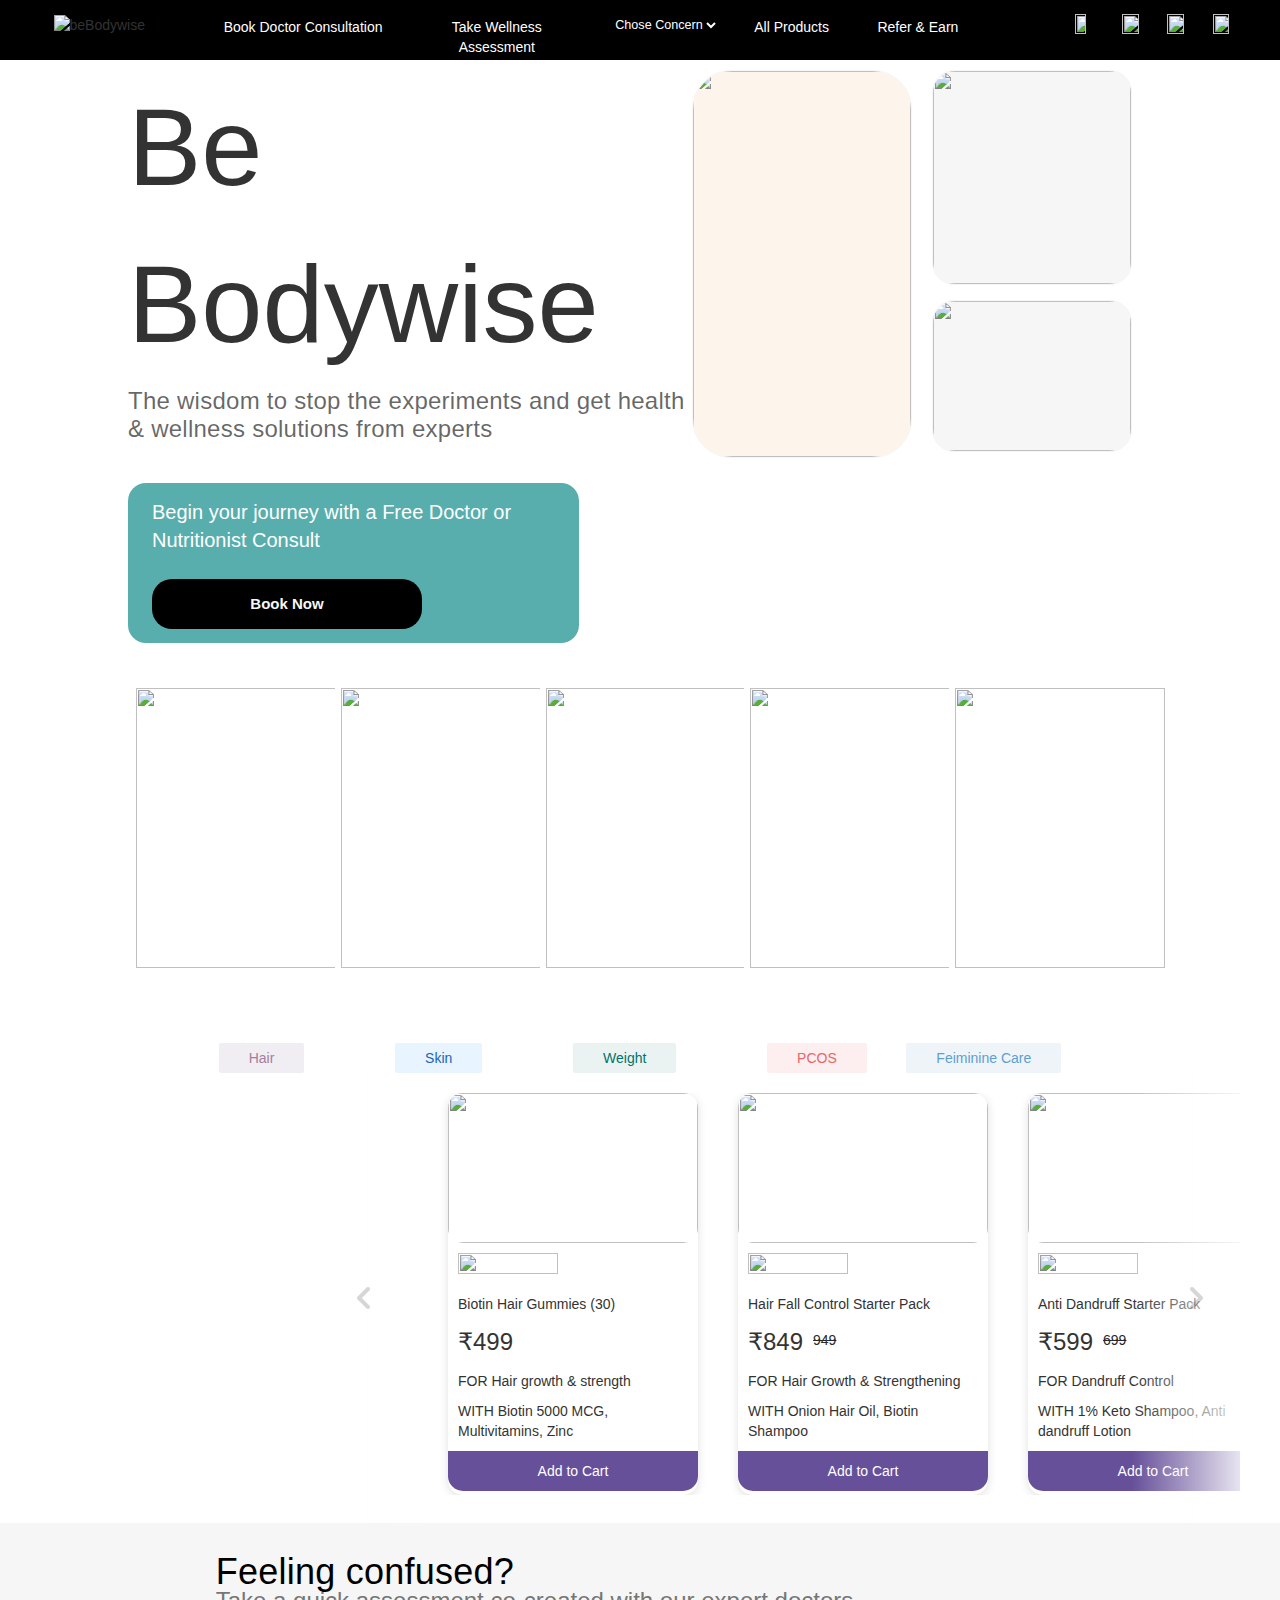
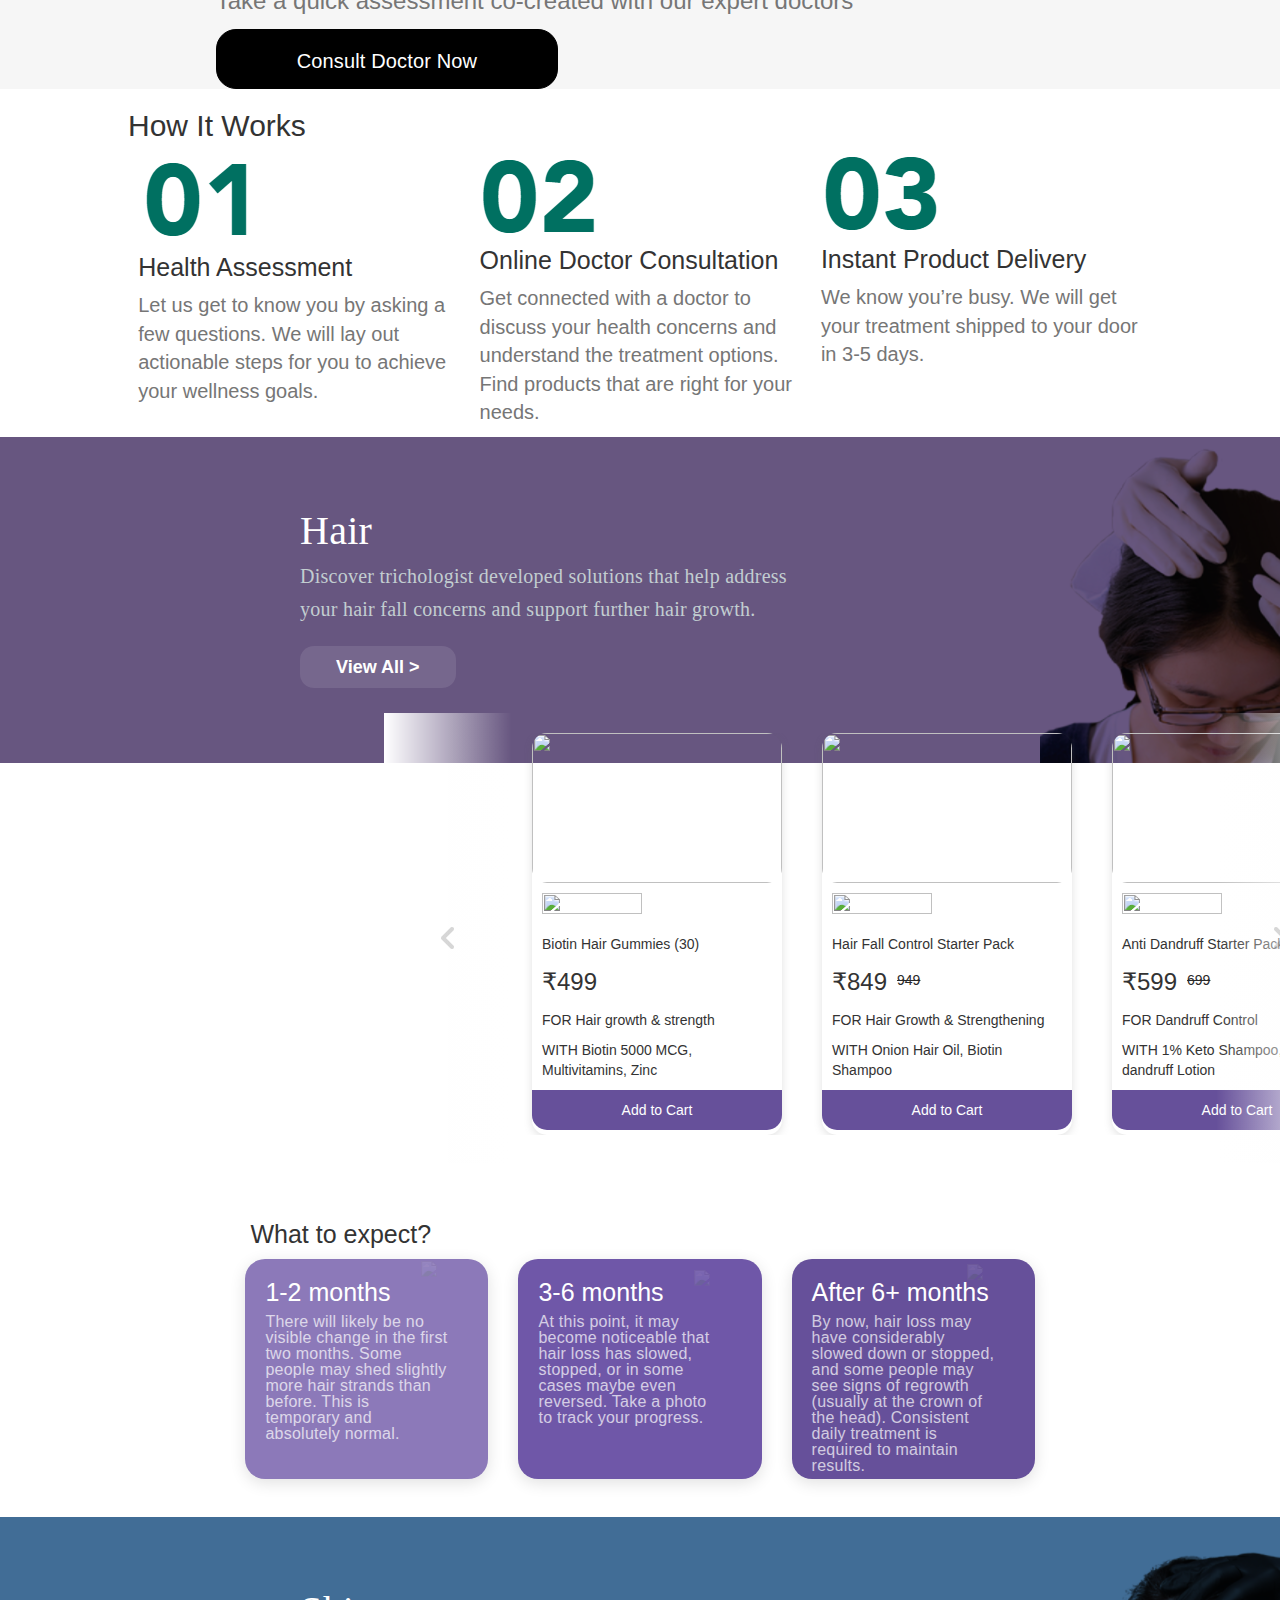
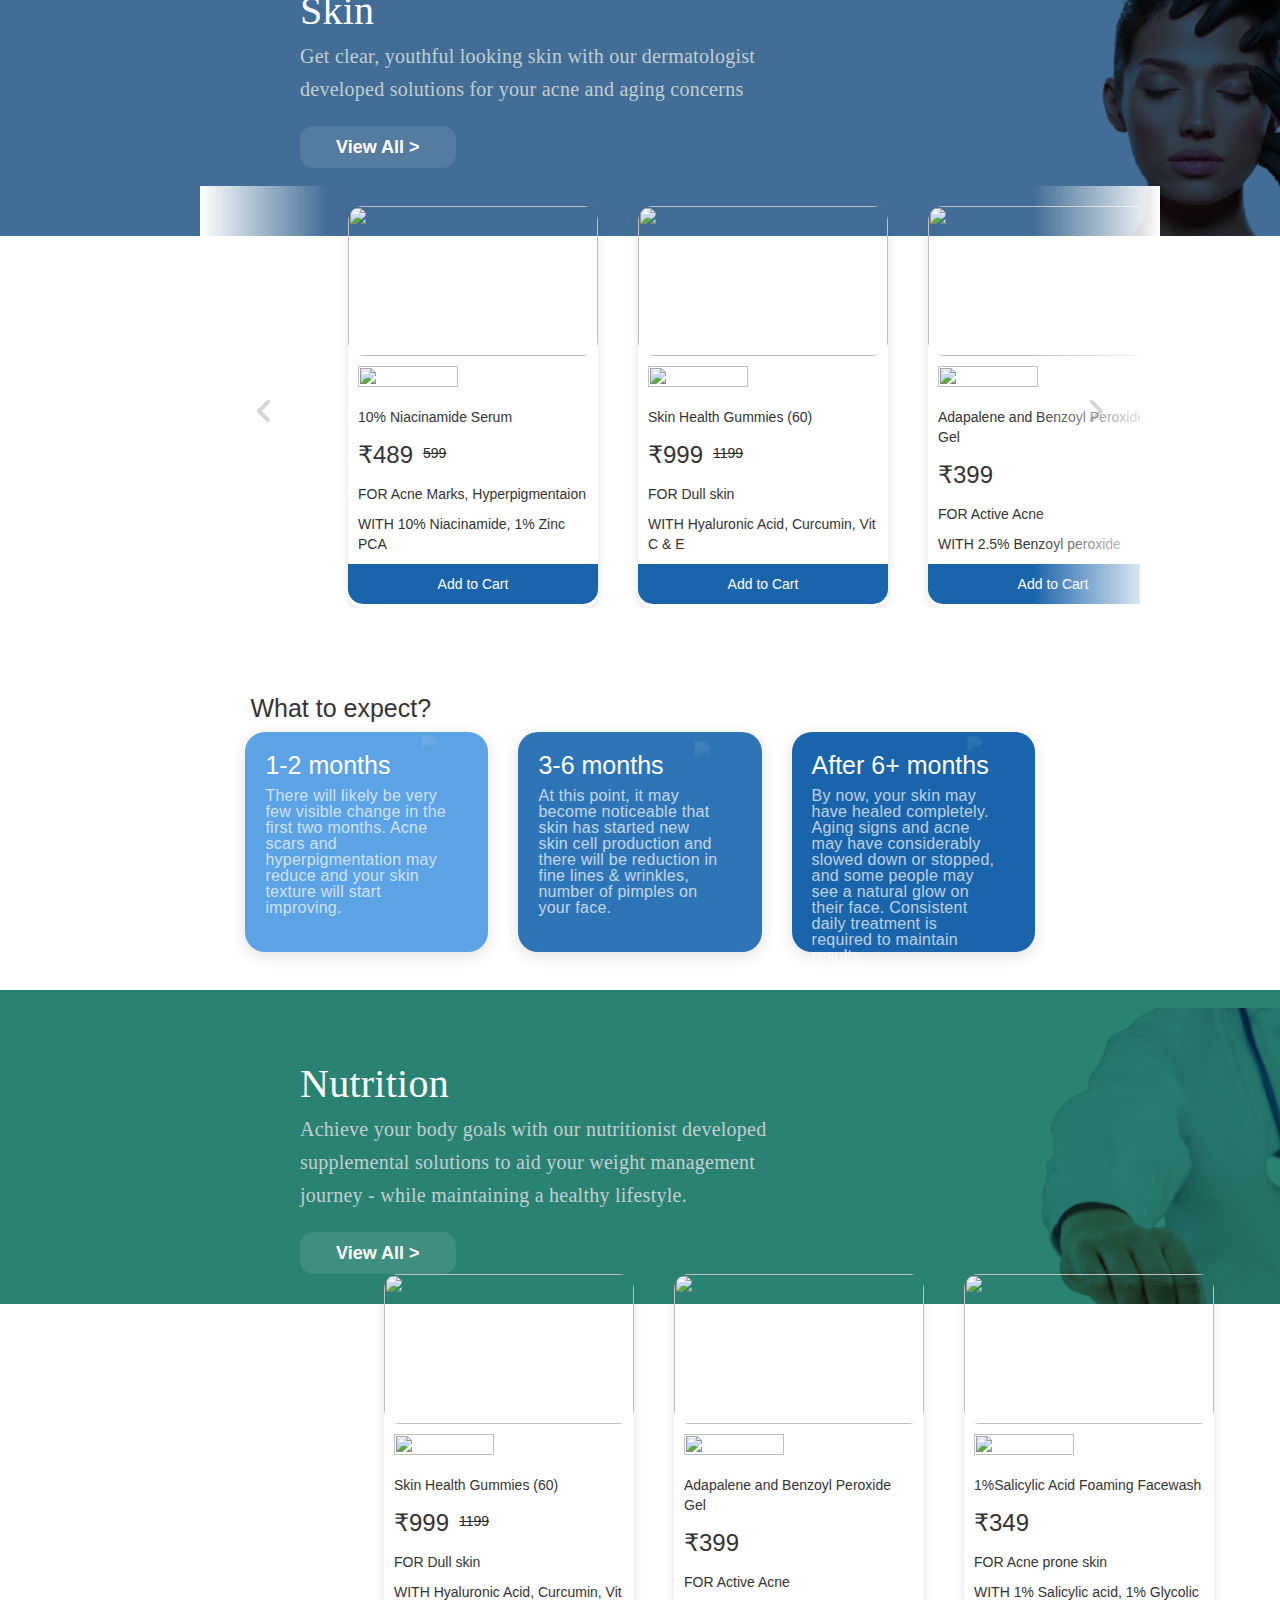
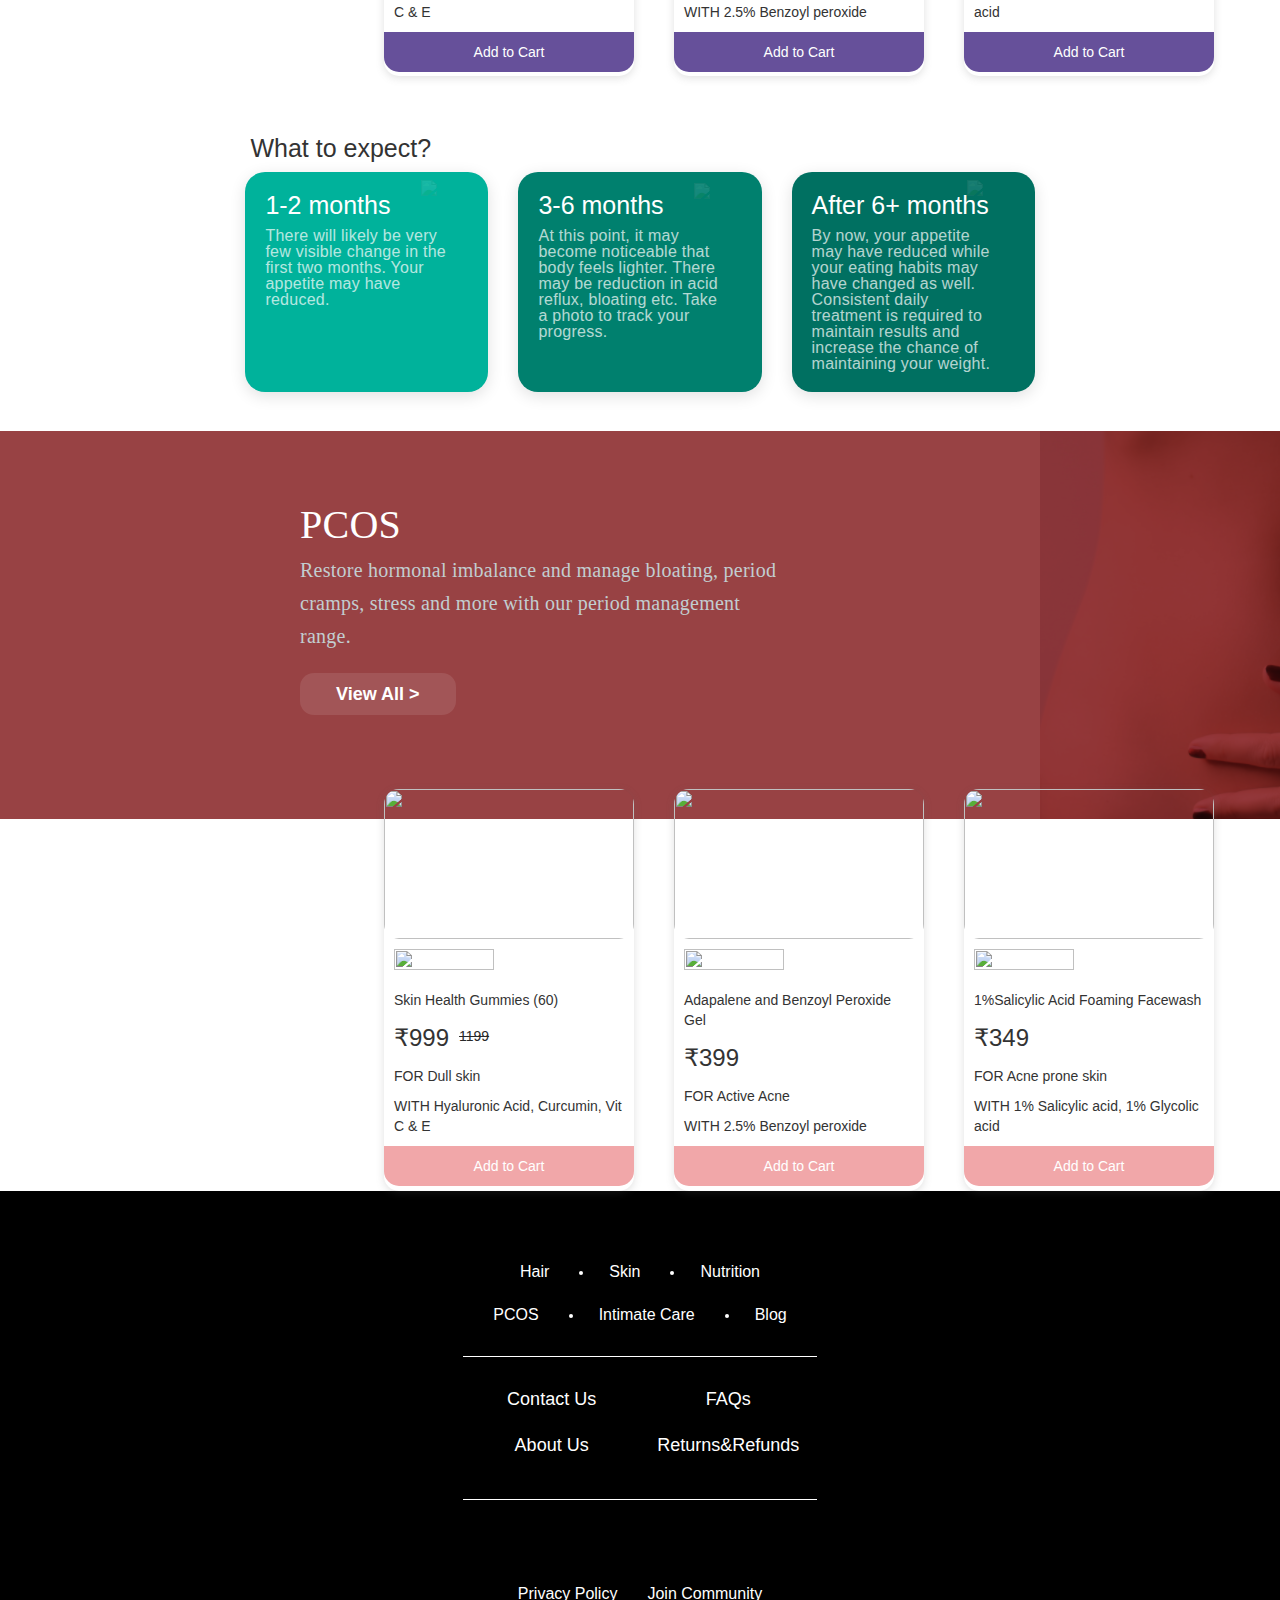
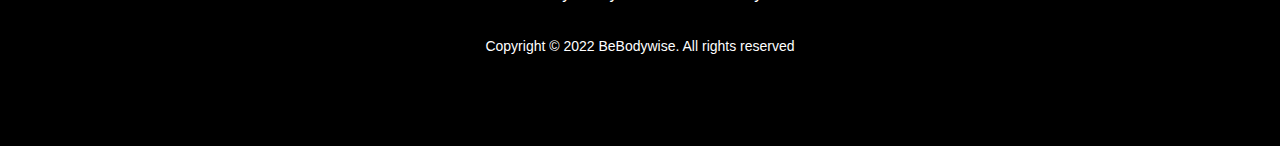
==== index.html @ 5ee23f3a "MergePCOS" ====
<!DOCTYPE html>
<html lang="en">
<head>
    <meta charset="UTF-8">
    <meta http-equiv="X-UA-Compatible" content="IE=edge">
    <meta name="viewport" content="width=device-width, initial-scale=1.0">
    <title>Document</title>
    <link rel="stylesheet" href="https://maxcdn.bootstrapcdn.com/bootstrap/3.4.0/css/bootstrap.min.css">
    <link rel="stylesheet" href="./styles/main.css">
    <link rel="stylesheet" href="./styles/index.css">
</head>
<body>

    <!-- Navbar Section -->
    <div id="nav_container"></div>

    <!-- Body First row -->

    <div id="main">
        <div id="home_top">
            <div id="home_upload">
                <div class="head">
                 <span class="title">Be Bodywise</span>
                </div>
 
                 <span class="subtitle">The wisdom to stop the experiments and get health & wellness solutions from experts</span>
 
                 <div id="bookflex">
                     <div id="booknow">
                         <div class="begin-cont">
                             <span class="begin">Begin your journey with a Free Doctor or Nutritionist Consult</span>
                         </div>
 
                         <button class="book_cons">Book Now</button>
                     </div>
                     <div class="bookimg">
                         <img class="doctor_img" src="https://res.cloudinary.com/mosaic-wellness/image/upload/f_auto,w_200,c_limit/v1618984052/new%20home/Doc.png" alt="">
                     </div>
                 </div>
             </div>
            <div id="home_img">
                <div id="image1">
                    <img src="https://res.cloudinary.com/mosaic-wellness/image/upload/v1618391146/new%20home/image_24_3.png" alt="">
                </div>
                <div>
                    <div id="image2">
                        <img src="https://res.cloudinary.com/mosaic-wellness/image/upload/f_auto,w_180,c_limit/v1617890609/staging/New%20category%20page%20banner/hair_1.png" alt="">
                    </div>
                    <div id="image3">
                        <img src="https://res.cloudinary.com/mosaic-wellness/image/upload/f_auto,w_180,c_limit/v1617890609/staging/New%20category%20page%20banner/weight.png" alt="">
                    </div>
                </div>
            </div>
        </div>
    </div>

    <!--Home Button-->
    <div id="home_button">
        <div id="hair_btn">
            <button><img src="https://res.cloudinary.com/mosaic-wellness/image/upload/v1623302237/new%20home/Hair_Desktop_new.png"></button>
        </div>
        <div id="skin_btn">
            <button><img src="https://res.cloudinary.com/mosaic-wellness/image/upload/v1639992700/new%20home/Skin_Blue_Desktop.png"></button>
        </div>
        <div id="nutrition_btn">
            <button><img src="https://res.cloudinary.com/mosaic-wellness/image/upload/v1636470038/new%20home/Nutrition_Desktop_new.png"></button>
        </div>
        <div id="pcos_btn">
            <button><img src="https://res.cloudinary.com/mosaic-wellness/image/upload/v1634886012/new%20home/UPDATED_PCOS/PCOS_Desktop_N2.png"></button>
        </div>
        <div id="intimate-btn">
            <button><img src="https://res.cloudinary.com/mosaic-wellness/image/upload/v1623302237/new%20home/UTI_Desktop_new.png"></button>
        </div>
    </div>

    <div id="prod_buttons">
        <button id="hair_prod">Hair</button>
        <button id="skin_prod">Skin</button>
        <button id="weight_prod">Weight</button>
        <button id="pcos_prod">PCOS</button>
        <button id="feminine_prod" onclick="femprod()">Feiminine Care</button>
    </div>
    <!-- Hair Slider -->
    <div class="shcontainer">
        <section class="sproduct"> 
            <button class="spre-btn"><img src="images/arrow.png" alt=""></button>
            <button class="snxt-btn"><img src="images/arrow.png" alt=""></button>
            <div class="sproduct-container">
                <div class="sproduct-card">
                    <div>
                        <img class="sproduct_image" src="https://res.cloudinary.com/mosaic-wellness/image/upload/f_auto,w_800,c_limit/v1613991979/staging/products/hair-health-gummies/Carousel%20NEW/Hair_white-BG.jpg">
                        <img class="sstar_image" src="https://cdn.discordapp.com/attachments/945524831842095116/945981157395300402/4starratee.png">
                        <p>Biotin Hair Gummies (30)</p>
                        <div style="display: flex;">
                            <h3>₹499</h3>
                            <s></s>
                        </div>
                        <p>FOR Hair growth &amp; strength</p>
                        <p>WITH Biotin 5000 MCG, Multivitamins, Zinc</p>
                        <button>Add to Cart</button>
                    </div>
                </div>
                <div class="sproduct-card">
                    <div>
                        <img class="sproduct_image" src="https://res.cloudinary.com/mosaic-wellness/image/upload/f_auto,w_800,c_limit/v1620062959/staging/products/buying-options/Hair%20fall%20Control%20Starter%20Pack/New%20Carousel/Hair_fall_Control_Starter_Pack.jpg">
                        <img class="sstar_image" src="https://cdn.discordapp.com/attachments/945524831842095116/945981157395300402/4starratee.png">
                        <p>Hair Fall Control Starter Pack</p>
                        <div style="display: flex;">
                            <h3>₹849</h3>
                            <s>949</s>
                        </div>
                        <p>FOR Hair Growth &amp; Strengthening</p>
                        <p>WITH Onion Hair Oil, Biotin Shampoo</p>
                        <button>Add to Cart</button>
                    </div>
                </div>
                <div class="sproduct-card">
                    <div>
                        <img class="sproduct_image" src="https://res.cloudinary.com/mosaic-wellness/image/upload/f_auto,w_800,c_limit/v1640771666/staging/products/buying-options/Anti%20Dandruff%20Starter%20Pack/CAROUSEL/ADSP_1000x750.jpg">
                        <img class="sstar_image" src="https://cdn.discordapp.com/attachments/945524831842095116/945981157604990976/4.5starratee.png">
                        <p>Anti Dandruff Starter Pack</p>
                        <div style="display: flex;">
                            <h3>₹599</h3>
                            <s>699</s>
                        </div>
                        <p>FOR Dandruff Control</p>
                        <p>WITH 1% Keto Shampoo, Anti dandruff Lotion</p>
                        <button>Add to Cart</button>
                    </div>
                </div>
                <div class="sproduct-card">
                    <div>
                        <img class="sproduct_image" src="https://res.cloudinary.com/mosaic-wellness/image/upload/f_auto,w_800,c_limit/v1602319806/staging/products/Conditioner%20-pdp/1600x1200.png">
                        <img class="sstar_image" src="https://cdn.discordapp.com/attachments/945524831842095116/945981157604990976/4.5starratee.png">
                        <p>Deep Conditioner for Dry Hair</p>
                        <div style="display: flex;">
                            <h3>₹399</h3>
                            <s>499</s>
                        </div>
                        <p>FOR Dry, damaged, dehydrated hair</p>
                        <p>WITH Silk Protein, Biotin, Niacinamide, Shea Butter</p>
                        <button>Add to Cart</button>
                    </div>
                </div>
                <div class="sproduct-card">
                    <div>
                        <img class="sproduct_image" src="https://res.cloudinary.com/mosaic-wellness/image/upload/f_auto,w_800,c_limit/v1620047677/staging/products/buying-options/Hair%20Health%20Starter%20Pack/New%20Carousel/Hair_Health_Starter_Pack.jpg">
                        <img class="sstar_image" src="https://cdn.discordapp.com/attachments/945524831842095116/945981157395300402/4starratee.png">
                        <p>Hair Health Starter Pack</p>
                        <div style="display: flex;">
                            <h3>₹799</h3>
                            <s>999</s>
                        </div>
                        <p>FOR Hair Health, Hair Growth</p>
                        <p>WITH Biotin Shampoo, 5000 MCG Biotin Gummies (30)</p>
                        <button>Add to Cart</button>
                    </div>
                </div>
                <div class="sproduct-card">
                    <div><img class="sproduct_image" src="https://res.cloudinary.com/mosaic-wellness/image/upload/f_auto,w_800,c_limit/v1604072938/staging/products/buying-options/Hair%20Restore%20Edition/Hair_Restore_CAT_PAGE.png">
                        <img class="sstar_image" src="https://cdn.discordapp.com/attachments/945524831842095116/945981157395300402/4starratee.png">
                        <p>Hair Restore Edition</p>
                        <div style="display: flex;">
                            <h3>₹1499</h3>
                            <s>1946</s>
                        </div>
                        <p>FOR Hair Fall Control</p>
                        <p>WITH Silk Protein Conditioner, Biotin Shampoo, Onion Hair Oil</p>
                        <button>Add to Cart</button>
                    </div>
                </div>
                <div class="sproduct-card">
                    <div>
                        <img class="sproduct_image" src="https://res.cloudinary.com/mosaic-wellness/image/upload/f_auto,w_800,c_limit/staging/products/hair-strengthening-serum/1_Product_Image_2.jpg">
                        <img class="sstar_image" src="https://cdn.discordapp.com/attachments/945524831842095116/945981157604990976/4.5starratee.png">
                        <p>Hair Strengthening Serum</p>
                        <div style="display: flex;">
                            <h3>₹449</h3>
                            <s>499</s>
                        </div>
                        <p>FOR Frizzy, unruly hair</p>
                        <p>WITH Argan oil, Olive oil, Sunflower oil</p>
                        <button>Add to Cart</button>
                    </div>
                </div>
                
            </div>
        </section>
    </div> 

    <!-- feelingconfused -->
    <div class="feeling-main">
        <div class="feeling-container">
            <div class="feeling-cont">
                <div class="feeling-img">
                    <img src="https://res.cloudinary.com/mosaic-wellness/image/upload/f_auto/v1611455725/Bodywise/Random/Rectangle_94.png" alt="">
                </div>
                <div class="feeling-content">
                    <h2 class="feeling-h">Feeling confused?</h2>
                    <p class="feeling-p">Take a quick assessment co-created with our expert doctors</p>
                    <button class="feeling-btn">
                        <a href="#"> Consult Doctor Now</a>
                    </button>
                </div>
            </div>
        </div>
    </div>

    <!-- how to work -->
    
    <div class="how-main-container">
        <div class="how-container">
            <h3>How It Works</h3>
            <div class="how-flex">
                <div class="how-row">
                    <img src="images/01.png" alt="">
                    <h4>Health Assessment</h4>
                    <p>Let us get to know you by asking a few questions. We will lay out actionable steps for you to achieve your wellness goals.</p>
                </div>
                <div class="how-row">
                    <img src="images/02.png" alt="">
                   <h4>Online Doctor Consultation </h4>
                   <p>Get connected with a doctor to discuss your health concerns and understand the treatment options. Find products that are right for your needs.</p>
               </div>
               <div class="how-row">
                  <img src="images/03.png" alt="">
                  <h4>Instant Product Delivery</h4>
                  <p>We know you’re busy. We will get your treatment shipped to your door in 3-5 days.</p>
                </div>
            </div>
        </div>
    </div>

    <!-- hair banner -->
    <div id="main_organs_pink">
        <div class="main_organs_text">
        <h2 class="text_h2">Hair</h2>
        <p class="text_p">Discover trichologist developed solutions that help address <br>your hair fall concerns and support further hair growth.</p>
        <button class="text_button">View All ></button>
      </div>
        <div class="main_organs_image">
            <img src="./images/pink.png" alt="">
        </div>
    </div>

<!-- Hair Slider Again -->
<div class="sh1container">
    <section class="sproduct"> 
        <button class="spre-btn"><img src="images/arrow.png" alt=""></button>
        <button class="snxt-btn"><img src="images/arrow.png" alt=""></button>
        <div class="sproduct-container">
            <div class="sproduct-card">
                <div>
                    <img class="sproduct_image" src="https://res.cloudinary.com/mosaic-wellness/image/upload/f_auto,w_800,c_limit/v1613991979/staging/products/hair-health-gummies/Carousel%20NEW/Hair_white-BG.jpg">
                    <img class="sstar_image" src="https://cdn.discordapp.com/attachments/945524831842095116/945981157395300402/4starratee.png">
                    <p>Biotin Hair Gummies (30)</p>
                    <div style="display: flex;">
                        <h3>₹499</h3>
                        <s></s>
                    </div>
                    <p>FOR Hair growth &amp; strength</p>
                    <p>WITH Biotin 5000 MCG, Multivitamins, Zinc</p>
                    <button>Add to Cart</button>
                </div>
            </div>
            <div class="sproduct-card">
                <div>
                    <img class="sproduct_image" src="https://res.cloudinary.com/mosaic-wellness/image/upload/f_auto,w_800,c_limit/v1620062959/staging/products/buying-options/Hair%20fall%20Control%20Starter%20Pack/New%20Carousel/Hair_fall_Control_Starter_Pack.jpg">
                    <img class="sstar_image" src="https://cdn.discordapp.com/attachments/945524831842095116/945981157395300402/4starratee.png">
                    <p>Hair Fall Control Starter Pack</p>
                    <div style="display: flex;">
                        <h3>₹849</h3>
                        <s>949</s>
                    </div>
                    <p>FOR Hair Growth &amp; Strengthening</p>
                    <p>WITH Onion Hair Oil, Biotin Shampoo</p>
                    <button>Add to Cart</button>
                </div>
            </div>
            <div class="sproduct-card">
                <div>
                    <img class="sproduct_image" src="https://res.cloudinary.com/mosaic-wellness/image/upload/f_auto,w_800,c_limit/v1640771666/staging/products/buying-options/Anti%20Dandruff%20Starter%20Pack/CAROUSEL/ADSP_1000x750.jpg">
                    <img class="sstar_image" src="https://cdn.discordapp.com/attachments/945524831842095116/945981157604990976/4.5starratee.png">
                    <p>Anti Dandruff Starter Pack</p>
                    <div style="display: flex;">
                        <h3>₹599</h3>
                        <s>699</s>
                    </div>
                    <p>FOR Dandruff Control</p>
                    <p>WITH 1% Keto Shampoo, Anti dandruff Lotion</p>
                    <button>Add to Cart</button>
                </div>
            </div>
            <div class="sproduct-card">
                <div>
                    <img class="sproduct_image" src="https://res.cloudinary.com/mosaic-wellness/image/upload/f_auto,w_800,c_limit/v1602319806/staging/products/Conditioner%20-pdp/1600x1200.png">
                    <img class="sstar_image" src="https://cdn.discordapp.com/attachments/945524831842095116/945981157604990976/4.5starratee.png">
                    <p>Deep Conditioner for Dry Hair</p>
                    <div style="display: flex;">
                        <h3>₹399</h3>
                        <s>499</s>
                    </div>
                    <p>FOR Dry, damaged, dehydrated hair</p>
                    <p>WITH Silk Protein, Biotin, Niacinamide, Shea Butter</p>
                    <button>Add to Cart</button>
                </div>
            </div>
            <div class="sproduct-card">
                <div>
                    <img class="sproduct_image" src="https://res.cloudinary.com/mosaic-wellness/image/upload/f_auto,w_800,c_limit/v1620047677/staging/products/buying-options/Hair%20Health%20Starter%20Pack/New%20Carousel/Hair_Health_Starter_Pack.jpg">
                    <img class="sstar_image" src="https://cdn.discordapp.com/attachments/945524831842095116/945981157395300402/4starratee.png">
                    <p>Hair Health Starter Pack</p>
                    <div style="display: flex;">
                        <h3>₹799</h3>
                        <s>999</s>
                    </div>
                    <p>FOR Hair Health, Hair Growth</p>
                    <p>WITH Biotin Shampoo, 5000 MCG Biotin Gummies (30)</p>
                    <button>Add to Cart</button>
                </div>
            </div>
            <div class="sproduct-card">
                <div><img class="sproduct_image" src="https://res.cloudinary.com/mosaic-wellness/image/upload/f_auto,w_800,c_limit/v1604072938/staging/products/buying-options/Hair%20Restore%20Edition/Hair_Restore_CAT_PAGE.png">
                    <img class="sstar_image" src="https://cdn.discordapp.com/attachments/945524831842095116/945981157395300402/4starratee.png">
                    <p>Hair Restore Edition</p>
                    <div style="display: flex;">
                        <h3>₹1499</h3>
                        <s>1946</s>
                    </div>
                    <p>FOR Hair Fall Control</p>
                    <p>WITH Silk Protein Conditioner, Biotin Shampoo, Onion Hair Oil</p>
                    <button>Add to Cart</button>
                </div>
            </div>
            <div class="sproduct-card">
                <div>
                    <img class="sproduct_image" src="https://res.cloudinary.com/mosaic-wellness/image/upload/f_auto,w_800,c_limit/staging/products/hair-strengthening-serum/1_Product_Image_2.jpg">
                    <img class="sstar_image" src="https://cdn.discordapp.com/attachments/945524831842095116/945981157604990976/4.5starratee.png">
                    <p>Hair Strengthening Serum</p>
                    <div style="display: flex;">
                        <h3>₹449</h3>
                        <s>499</s>
                    </div>
                    <p>FOR Frizzy, unruly hair</p>
                    <p>WITH Argan oil, Olive oil, Sunflower oil</p>
                    <button>Add to Cart</button>
                </div>
            </div>
            
        </div>
    </section>
</div> 


<!-- hair-care what is expert -->
<div class="expect-main">
    <h3>What to expect?</h3>
    <div class="expect-container">
        <div class="expect-1month hair-expect-1month">
            <div class="months">
                <div class="months1-img">
                    <img src="https://res.cloudinary.com/mosaic-wellness/image/upload/f_auto,w_150,c_limit/v1625127372/staging/Home/Images/Calendar.png">
                </div>
                <div class="months1-3">
                    <h6>1-2 months</h6>
              
                    <p>There will likely be no visible change in the first two months. Some people may shed slightly more hair strands than before. This is temporary and absolutely normal.</p>
                </div>
          </div>
        </div>
        <div class="expect-3months hair-expect-3months">
            <div class="months">
                <div class="months3-img">
                    <img src="https://res.cloudinary.com/mosaic-wellness/image/upload/f_auto,w_150,c_limit/v1625127372/staging/Home/Images/Calendar.png">
                </div>
                <div class="months3-6">
                    <h6>3-6 months</h6>
              
                    <p>At this point, it may become noticeable that hair loss has slowed, stopped, or in some cases maybe even reversed. Take a photo to track your progress.</p>
                </div>
          </div>
        </div>
        <div class="expect-6months hair-expect-6months">
            <div class="months">
                <div class="months6-img">
                    <img src="https://res.cloudinary.com/mosaic-wellness/image/upload/f_auto,w_150,c_limit/v1625127372/staging/Home/Images/Calendar.png">
                </div>
                <div class="months3-6">
                    <h6>After 6+ months</h6>
              
                    <p>By now, hair loss may have considerably slowed down or stopped, and some people may see signs of regrowth (usually at the crown of the head). Consistent daily treatment is required to maintain results. </p>
                </div>
          </div>
        </div>   
    </div>
</div>

<!-- Skin Banner -->
<div id="main_organs_blue">
    <div class="main_organs_text">
    <h2 class="text_h2">Skin</h2>
    <p class="text_p">Get clear, youthful looking skin with our dermatologist <br> developed solutions for your acne and aging concerns</p>
    <button class="text_button">View All ></button>
  </div>
    <div class="main_organs_image">
        <img src="./images/blue.png" alt="">
    </div>
</div>

<!-- Skin Slider -->
<div class="sscontainer">
    <section class="sproduct"> 
        <button class="spre-btn"><img src="images/arrow.png" alt=""></button>
        <button class="snxt-btn"><img src="images/arrow.png" alt=""></button>
        <div class="sproduct-container">
            <div class="sproduct-card">
                <div>
                    <img class="sproduct_image" src="https://res.cloudinary.com/mosaic-wellness/image/upload/f_auto,w_800,c_limit/v1636804535/staging/products/skin-clarifying/0_BLUE/PRODUCT%20IMAGES/10NS_1000x750.jpg">
                    <img class="sstar_image" src="https://cdn.discordapp.com/attachments/945524831842095116/945981157604990976/4.5starratee.png">
                    <p>10% Niacinamide Serum</p>
                    <div style="display: flex;">
                        <h3>₹489</h3>
                        <s>599</s>
                    </div>
                    <p>FOR Acne Marks, Hyperpigmentaion</p>
                    <p>WITH 10% Niacinamide, 1% Zinc PCA</p>
                    <button>Add to Cart</button>
                </div>
            </div>
            <div class="sproduct-card">
                <div>
                    <img class="sproduct_image" src="https://res.cloudinary.com/mosaic-wellness/image/upload/f_auto,w_800,c_limit/v1638891793/staging/products/skin-health-gummies/0_BLUE/Pack%20of%2060/CAROUSEL/0.png">
                    <img class="sstar_image" src="https://cdn.discordapp.com/attachments/945524831842095116/945981157395300402/4starratee.png">
                    <p>Skin Health Gummies (60)</p>
                    <div style="display: flex;">
                        <h3>₹999</h3>
                        <s>1199</s>
                    </div>
                    <p>FOR Dull skin</p>
                    <p>WITH Hyaluronic Acid, Curcumin, Vit C &amp; E</p>
                    <button>Add to Cart</button>
                </div>
            </div>
            <div class="sproduct-card">
                <div>
                    <img class="sproduct_image" src="https://res.cloudinary.com/mosaic-wellness/image/upload/f_auto,w_800,c_limit/v1615635403/staging/products/adapalene-benzoyl/Carousel/Adapalene_BP.jpg">
                    <img class="sstar_image" src="https://cdn.discordapp.com/attachments/945524831842095116/945981157604990976/4.5starratee.png">
                    <p>Adapalene and Benzoyl Peroxide Gel</p>
                    <div style="display: flex;">
                        <h3>₹399</h3>
                        <s></s>
                    </div>
                    <p>FOR Active Acne</p>
                    <p>WITH 2.5% Benzoyl peroxide</p>
                    <button>Add to Cart</button>
                </div>
            </div>
            <div class="sproduct-card">
                <div>
                    <img class="sproduct_image" src="https://res.cloudinary.com/mosaic-wellness/image/upload/f_auto,w_800,c_limit/v1643013958/staging/products/acne-control-wash/New%20blue%20images/0_BRUSH/PRODUCT%20IMAGES/SAFW_1000x750.jpg">
                    <img class="sstar_image" src="https://cdn.discordapp.com/attachments/945524831842095116/945981157604990976/4.5starratee.png">
                    <p>1%Salicylic Acid Foaming Facewash</p>
                    <div style="display: flex;">
                        <h3>₹349</h3>
                        <s></s>
                    </div>
                    <p>FOR Acne prone skin</p>
                    <p>WITH 1% Salicylic acid, 1% Glycolic acid</p>
                    <button>Add to Cart</button>
                </div>
            </div>
            <div class="sproduct-card">
                <div>
                    <img class="sproduct_image" src="https://res.cloudinary.com/mosaic-wellness/image/upload/f_auto,w_800,c_limit/v1639571842/staging/products/collagen-powder/PRODUCT%20IMAGES/CP_1000x750.jpg">
                    <img class="sstar_image" src="https://cdn.discordapp.com/attachments/945524831842095116/945981157604990976/4.5starratee.png">
                    <p>Collagen Powder</p>
                    <div style="display: flex;">
                        <h3>₹999</h3>
                        <s></s>
                    </div>
                    <p>FOR Fine Lines, Hydration</p>
                    <p>WITH Glycine &amp; Proline, Omega 3, Multivitamins</p>
                    <button>Add to Cart</button>
                </div>
            </div>
            <div class="sproduct-card">
                <div>
                    <img class="sproduct_image" src="https://res.cloudinary.com/mosaic-wellness/image/upload/f_auto,w_800,c_limit/v1622686002/staging/products/Pore%20Tightening%20Toner/Carousel/1600x1200.jpg">
                    <img class="sstar_image" src="https://cdn.discordapp.com/attachments/945524831842095116/945981157604990976/4.5starratee.png">
                    <p>Pore Tightening Toner</p>
                    <div style="display: flex;">
                        <h3>₹499</h3>
                        <s></s>
                    </div>
                    <p>FOR Large open pores</p>
                    <p>WITH 5% Lactic Acid, Arginine, Witch Hazel, Aloe Vera</p>
                    <button>Add to Cart</button>
                </div>
            </div>
            <div class="sproduct-card">
                <div>
                    <img class="sproduct_image" src="https://res.cloudinary.com/mosaic-wellness/image/upload/f_auto,w_800,c_limit/v1643027363/staging/products/buying-options/clear%20skin%20edition/0_BLUE/PRODUCT%20IMAGES/TCSE_1000x750_N.jpg">
                    <img class="sstar_image" src="https://cdn.discordapp.com/attachments/945524831842095116/945981157604990976/4.5starratee.png">
                    <p>The Clear Skin Edition</p>
                    <div style="display: flex;">
                        <h3>₹1379</h3>
                        <s>1849</s>
                    </div>
                    <p>FOR Active acne, Acne scars WITH 10%Niacinamide Serum, AHA-BHA Facewash, Broad SpectrumSPF 30</p>
                    <button>Add to Cart</button>
                </div>
            </div>   
        </div>
    </section>
</div> 

 <!-- skin-care what is expert -->
 <div class="expect-main">
    <h3>What to expect?</h3>
    <div class="expect-container">
        <div class="expect-1month skin-expect-1month">
            <div class="months">
                <div class="months1-img">
                    <img src="https://res.cloudinary.com/mosaic-wellness/image/upload/f_auto,w_150,c_limit/v1625127372/staging/Home/Images/Calendar.png">
                </div>
                <div class="months1-3">
                    <h6>1-2 months</h6>
              
                    <p>There will likely be very few visible change in the first two months. Acne scars and hyperpigmentation may reduce and your skin texture will start improving.</p>
                </div>
          </div>
        </div>
        <div class="expect-3months skin-expect-3months">
            <div class="months">
                <div class="months3-img">
                    <img src="https://res.cloudinary.com/mosaic-wellness/image/upload/f_auto,w_150,c_limit/v1625127372/staging/Home/Images/Calendar.png">
                </div>
                <div class="months3-6">
                    <h6>3-6 months</h6>
              
                    <p>At this point, it may become noticeable that skin has started new skin cell production and there will be reduction in fine lines & wrinkles, number of pimples on your face.</p>
                </div>
          </div>
        </div>
        <div class="expect-6months skin-expect-6months">
            <div class="months">
                <div class="months6-img">
                    <img src="https://res.cloudinary.com/mosaic-wellness/image/upload/f_auto,w_150,c_limit/v1625127372/staging/Home/Images/Calendar.png">
                </div>
                <div class="months3-6">
                    <h6>After 6+ months</h6>
              
                    <p>By now, your skin may have healed completely. Aging signs and acne may have considerably slowed down or stopped, and some people may see a natural glow on their face. Consistent daily treatment is required to maintain results. </p>
                </div>
          </div>
        </div> 
    </div>
</div>

<!-- Nutrition Banner -->
<div id="main_organs_green">
    <div class="main_organs_text">
    <h2 class="text_h2">Nutrition</h2>
    <p class="text_p">Achieve your body goals with our nutritionist developed <br> supplemental solutions to aid your weight management <br> journey - while maintaining a healthy lifestyle.</p>
    <button class="text_button">View All ></button>
  </div>
    <div class="main_organs_image" >
        <img src="./images/green.png" alt="">
    </div>
</div>

<!-- Nutrition Banner Below -->

<div class="nutritionbannerBelow" >
    <div class="sproduct-card">
        <div>
            <img class="sproduct_image" src="https://res.cloudinary.com/mosaic-wellness/image/upload/f_auto,w_800,c_limit/v1638891793/staging/products/skin-health-gummies/0_BLUE/Pack%20of%2060/CAROUSEL/0.png">
            <img class="sstar_image" src="https://cdn.discordapp.com/attachments/945524831842095116/945981157395300402/4starratee.png">
            <p>Skin Health Gummies (60)</p>
            <div style="display: flex;">
                <h3>₹999</h3>
                <s>1199</s>
            </div>
            <p>FOR Dull skin</p>
            <p>WITH Hyaluronic Acid, Curcumin, Vit C &amp; E</p>
            <button>Add to Cart</button>
        </div>
    </div>
    <div class="sproduct-card">
        <div>
            <img class="sproduct_image" src="https://res.cloudinary.com/mosaic-wellness/image/upload/f_auto,w_800,c_limit/v1615635403/staging/products/adapalene-benzoyl/Carousel/Adapalene_BP.jpg">
            <img class="sstar_image" src="https://cdn.discordapp.com/attachments/945524831842095116/945981157604990976/4.5starratee.png">
            <p>Adapalene and Benzoyl Peroxide Gel</p>
            <div style="display: flex;">
                <h3>₹399</h3>
                <s></s>
            </div>
            <p>FOR Active Acne</p>
            <p>WITH 2.5% Benzoyl peroxide</p>
            <button>Add to Cart</button>
        </div>
    </div>
    <div class="sproduct-card">
        <div>
            <img class="sproduct_image" src="https://res.cloudinary.com/mosaic-wellness/image/upload/f_auto,w_800,c_limit/v1643013958/staging/products/acne-control-wash/New%20blue%20images/0_BRUSH/PRODUCT%20IMAGES/SAFW_1000x750.jpg">
            <img class="sstar_image" src="https://cdn.discordapp.com/attachments/945524831842095116/945981157604990976/4.5starratee.png">
            <p>1%Salicylic Acid Foaming Facewash</p>
            <div style="display: flex;">
                <h3>₹349</h3>
                <s></s>
            </div>
            <p>FOR Acne prone skin</p>
            <p>WITH 1% Salicylic acid, 1% Glycolic acid</p>
            <button>Add to Cart</button>
        </div>
    </div>
</div>

<!-- nutrition what is expert -->
<div class="expect-main">
    <h3>What to expect?</h3>
    <div class="expect-container">
        <div class="expect-1month nutrition-expect-1month">
            <div class="months">
                <div class="months1-img">
                    <img src="https://res.cloudinary.com/mosaic-wellness/image/upload/f_auto,w_150,c_limit/v1625127372/staging/Home/Images/Calendar.png">
                </div>
                <div class="months1-3">
                    <h6>1-2 months</h6>
              
                    <p>There will likely be very few visible change in the first two months. Your appetite may have reduced.</p>
                </div>
          </div>
        </div>
        <div class="expect-3months nutrition-expect-3months">
            <div class="months">
                <div class="months3-img">
                    <img src="https://res.cloudinary.com/mosaic-wellness/image/upload/f_auto,w_150,c_limit/v1625127372/staging/Home/Images/Calendar.png">
                </div>
                <div class="months3-6">
                    <h6>3-6 months</h6>
              
                    <p>At this point, it may become noticeable that body feels lighter. There may be reduction in acid reflux, bloating etc. Take a photo to track your progress.</p>
                </div>
          </div>
        </div>
        <div class="expect-6months nutrition-expect-6months">
            <div class="months">
                <div class="months6-img">
                    <img src="https://res.cloudinary.com/mosaic-wellness/image/upload/f_auto,w_150,c_limit/v1625127372/staging/Home/Images/Calendar.png">
                </div>
                <div class="months3-6">
                    <h6>After 6+ months</h6>
              
                    <p>By now, your appetite may have reduced while your eating habits may have changed as well. Consistent daily treatment is required to maintain results and increase the chance of maintaining your weight. </p>
                </div>
          </div>
        </div>
     </div>
</div>


<!-- PCOS Banner -->

<div id="main_organs_mehroon">
    <div class="main_organs_text">
    <h2 class="text_h2">PCOS</h2>
    <p class="text_p">Restore hormonal imbalance and manage bloating, period <br> cramps, stress and more with our period management <br> range.</p>
    <button class="text_button">View All ></button>
  </div>
    <div class="main_organs_image">
        <img src="./images/mehroon.png" alt="">
    </div>
</div>
<!-- PCOS BANNER Below -->
<div class="pcosbannerBelow" >
    <div class="sproduct-card">
        <div>
            <img class="sproduct_image" src="https://res.cloudinary.com/mosaic-wellness/image/upload/f_auto,w_800,c_limit/v1638891793/staging/products/skin-health-gummies/0_BLUE/Pack%20of%2060/CAROUSEL/0.png">
            <img class="sstar_image" src="https://cdn.discordapp.com/attachments/945524831842095116/945981157395300402/4starratee.png">
            <p>Skin Health Gummies (60)</p>
            <div style="display: flex;">
                <h3>₹999</h3>
                <s>1199</s>
            </div>
            <p>FOR Dull skin</p>
            <p>WITH Hyaluronic Acid, Curcumin, Vit C &amp; E</p>
            <button>Add to Cart</button>
        </div>
    </div>
    <div class="sproduct-card">
        <div>
            <img class="sproduct_image" src="https://res.cloudinary.com/mosaic-wellness/image/upload/f_auto,w_800,c_limit/v1615635403/staging/products/adapalene-benzoyl/Carousel/Adapalene_BP.jpg">
            <img class="sstar_image" src="https://cdn.discordapp.com/attachments/945524831842095116/945981157604990976/4.5starratee.png">
            <p>Adapalene and Benzoyl Peroxide Gel</p>
            <div style="display: flex;">
                <h3>₹399</h3>
                <s></s>
            </div>
            <p>FOR Active Acne</p>
            <p>WITH 2.5% Benzoyl peroxide</p>
            <button>Add to Cart</button>
        </div>
    </div>
    <div class="sproduct-card">
        <div>
            <img class="sproduct_image" src="https://res.cloudinary.com/mosaic-wellness/image/upload/f_auto,w_800,c_limit/v1643013958/staging/products/acne-control-wash/New%20blue%20images/0_BRUSH/PRODUCT%20IMAGES/SAFW_1000x750.jpg">
            <img class="sstar_image" src="https://cdn.discordapp.com/attachments/945524831842095116/945981157604990976/4.5starratee.png">
            <p>1%Salicylic Acid Foaming Facewash</p>
            <div style="display: flex;">
                <h3>₹349</h3>
                <s></s>
            </div>
            <p>FOR Acne prone skin</p>
            <p>WITH 1% Salicylic acid, 1% Glycolic acid</p>
            <button>Add to Cart</button>
        </div>
    </div>
</div>

    <div class="footer" id="foot_cont"></div>
</body>
</html>

<script type="module" src="index.js"></script>

<script src="./scripts/data.js"></script>
---- styles/main.css ----
/* Navbar section CSS */

body {
  margin: 0%;
}

#nav_container {
  display: flex;
  background-color: black;
  width: 100%;
  height: 60px;
  position: fixed;
  justify-content: space-between;
  z-index: 1;
}
#nav_mid{
  display: flex;
  width: 70%;
  margin-left: 3%;
}
#nav_right{
  display: flex;
  width: 15%;
  margin-right: 3%;
}
#nav_be {
  margin-right: -5px;
  font-size: 10px;
  color: white;
}
#nav_tm {
  margin-left: -5px;
  font-size: 5px;
  color: white;
}
#nav_body {
  width: 15%;
}
#nav_mid > div{
  width: 20%;
  text-align: center;
}
#nav_mid > :nth-child(2){
  margin-left: 3%;
}
#nav_mid > :nth-child(4),:nth-child(5){
  margin-left: -5%;
}
#nav_txt {
  font-size: 100%;
  padding-top: 2%;
}
#nav_body > button{
  width: 80%;
  margin-top: 7%;
  margin-left: 15%;
  background-color: black;
  border: none;
}
#nav_body > button > img{
  width: 100%;
}
#nav_mid > div > a{
  color: white;
  text-decoration: none;
}
#nav_opt {
  color: white;
  font-size: 90%;
  margin-top: 10%;
  border: none;
  position: relative;
  background-color: black;
}
#nav_right > div{
  width: 25%;
  padding-top: 7%;
  padding-left: 2%;
}
#nav_search > button {
  background-color: black;
  border: none;
}
#nav_search > button > img {
  width: 75%;
  height: 75%;
}
#nav_btn > button {
  background-color: black;
  border: none;
  width: 100%;
}
#nav_btn > button > img {
  width: 75%;
  height: 75%;
}
#nav_btn > button > a > img {
  width: 75%;
  height: 75%;
}
@media only screen and (min-width: 0px) and (max-width: 320px) {
  #nav_container {
    width: 100%;
  }
}
@media only screen and (min-width: 321px) and (max-width: 720px) {
  #nav_container {
    width: 100%;
  }
}


/* Footer CSS */

.footer {
  background-color: rgb(0, 0, 0);
  padding-top: 30px;
  padding-right: 30px;
  padding-bottom: 90px;
  padding-left: 30px;
  text-align: center;
}
.footer_container {
  width: 100%;
  padding-right: 15px;
  padding-left: 15px;
  margin-right: auto;
  margin-left: auto;
}
.footer .footer-section {
  display: inline-block;
}
.image {
  max-width: 100%;
  vertical-align: middle;
  border-style: none;
}
.footer .footer-section .details ul {
  display: flex;
  justify-content: center;
  margin: 20px 0 0;
}
.footer .footer-section .details ul li {
  margin: 0 15px;
  list-style: disc;
  color: #fff;
  padding: 0 15px;
}
.footer .footer-section .details ul li:first-child {
  list-style: none;
}
.footer .footer-section ul {
  padding: 0;
  margin: 0;
  list-style: none;
}
.footer .footer-section ul li {
  margin: 0 0 10px;
}
.ul {
  margin-bottom: 1px;
}
.li {
  display: list-item;
  text-align: -webkit-match-parent;
}
.footer .footer-section ul a {
  color: #fff;
  text-decoration: none;
  font-size: 16px;
  display: block;
}
.footer .footer-section .contact {
  display: flex;
  align-items: center;
  justify-content: center;
  margin: 30px 0;
  padding: 30px 0;
  border-top: 1px solid #fff;
  border-bottom: 1px solid #fff;
}
.footer .footer-section .contact ul {
  width: 100%;
}
.footer .footer-section .contact ul li:first-child {
  margin: 0 0 20px;
}
.footer .footer-section .contact ul li a {
  font-size: 18px;
}

.footer .footer-section .adve {
  width: 100%;
}
.footer .footer-section .adve .adve1 {
  width: 100%;
}
.footer .footer-section .adve .adve1 ul {
  display: flex;
  justify-content: center;
}
.footer .footer-section .adve .adve1 ul li {
  margin: 0 30px;
}
.footer .footer-section .adve .side {
  display: flex;
  margin: 30px 0 0;
  justify-content: center;
}
.footer .footer-section .adve .side li {
  margin: 0 15px;
}
.footer .footer-section .adve p {
  color: #fff;
  margin: 30px 0 0;
}
@media only screen and (min-width: 0px) and (max-width: 320px) {
  .footer {
    width: 100%;
    padding: 30px 10px 80px;
  }
}
@media only screen and (min-width: 321px) and (max-width: 720px) {
  .footer {
    width: 100%;
    padding: 30px 10px 80px;
  }
  .footer .footer-section {
    width: 100%;
  }
  .footer .footer-section .contact ul li a {
    font-size: 14px;
  }
}
---- styles/index.css ----
#home_top {
  display: flex;
  width: 80%;
  margin: auto;
  padding-top: 70px;
}

#main #home_top #home_upload {
  display: flex;
  flex-direction: column;
  padding-top: 40px;
  width: 60%;
}
#main #home_top #home_upload .head {
  margin-top: -3em;
}

#main #home_top #home_upload .head .title {
  font-size: 110px;
}
#main #home_top #home_upload .subtitle {
  font-size: 24px;
  line-height: 28px;
  font-weight: 300;
  letter-spacing: 0.25px;
  color: rgba(0, 0, 0, 0.6);
  padding-top: 5px;
}

#booknow {
  display: flex;
  flex-direction: column;
  padding-left: 24px;
  padding-right: 100px;
}

#bookflex {
  display: flex;
  background-color: rgb(88, 173, 173);
  align-items: center;
  justify-content: space-between;
  border-radius: 18px;
  color: white;
  width: 80%;
  height: 160px;
  margin-top: 40px;
  /* position:relative; */
}
#booknow .begin-cont {
  width: 400px;
}
#booknow .begin {
  margin: 0px;
  font-size: 20px;
}
#booknow .book_cons {
  font-size: 15px;
  line-height: 24px;
  font-weight: 800;
  background-color: #000;
  width: 270px;
  padding: 13px;
  border-radius: 20px;
  color: #f6f6f6;
  margin-top: 24px;
  border: none;
}
#bookimg {
  margin-left: -200px;
  margin-top: 18px;
  position: absolute;
  bottom: 0px;
  border-radius: 18px;
  width: 200px;
}
#bookflex .doctor_img {
  border-radius: 18px;
  margin-left: -15em;
  margin-bottom: 37px;
}
/* second part css */
#home_img {
  display: flex;
}
#image1 {
  width: 220px;
  height: 388px;
  border: 1px solid #f6f6f6;
  border-radius: 39px;
  margin-right: 20px;
  background-color: #fdf5eb;
}
#image1 > img {
  width: 100%;
  height: 100%;
  border-radius: 39px;
  /* mix-blend-mode: multiply; */
  object-fit: cover;
}
#image2 {
  width: 200px;
  height: 215px;
  border: 1px solid #f6f6f6;
  border-radius: 22px;
  margin-right: 20px;
  background-color: #f6f6f6;
  margin-right: 20px;
}
#image2 > img {
  width: 100%;
  height: 100%;
  border-radius: 22px;
  /* mix-blend-mode: multiply; */
  object-fit: cover;
}
#image3 {
  width: 200px;
  height: 152px;
  margin-top: 15px;
  border: 1px solid #f6f6f6;
  border-radius: 22px;
  background-color: #f6f6f6;
}
#image3 > img {
  width: 100%;
  height: 100%;
  /* mix-blend-mode: multiply; */
  object-fit: cover;
  border-radius: 22px;
}

/* btn css*/
#home_button {
  display: flex;
  width: 80%;
  height: 400px;
  margin-left: 130px;
}
#home_button > div {
  width: 20%;
  margin: auto;
}
#home_button > div > button > img {
  width: 210px;
  height: 280px;
}
#home_button > div > button {
  margin-top: -30px;
  width: 100%;
  background-color: white;
  border: none;
  height: 100%;
}

/* Row 2 buttons */

#prod_buttons {
  display: flex;
  justify-content: space-evenly;
  width: 80%;
  margin: auto;
}
#hair_prod {
  border: 0px;
  padding: 5px 30px 5px 30px;
  border-radius: 2px;
  background-color: #f0eef2;
  color: #a47d9f;
}
#skin_prod {
  border: 0px;
  padding: 5px 30px 5px 30px;
  border-radius: 2px;
  background-color: #e8f4ff;
  color: #1966b8;
}
#weight_prod {
  border: 0px;
  padding: 5px 30px 5px 30px;
  border-radius: 2px;
  background-color: #eaf3f2;
  color: #00746a;
}
#pcos_prod {
  border: 0px;
  padding: 5px 30px 5px 30px;
  border-radius: 2px;
  background-color: #fdeff0;
  color: #e96669;
}
#feminine_prod {
  border: 0px;
  padding: 5px 30px 5px 30px;
  border-radius: 2px;
  background-color: #eff4f8;
  color: #5e9fd2;
}

/* Slider Sections */

/* * {
  margin: 0;
  padding: 0;
  font-family: "Mulish", sans-serif;
} */
.shcontainer {
  width: 1000px;
  margin-left: 300px;
}
.sh1container {
  width: 1000px;
  margin-left: 30%;
  margin-top: -50px;
}
/* div {
  border: 1px solid blue;
} */
.sscontainer {
  width: 1000px;
  margin-left: 200px;
  margin-top: -50px;
}
.bfafcontainer {
  width: 1000px;
  margin-left: 200px;
}
.sucontainer {
  width: 1000px;
  margin-left: 200px;
}
button:hover span {
  width: 100%;
}

button:hover {
  border: none;
}

/* PRODUCTS */
.sproduct {
  position: relative;
  width: 960px;
  height: 450px;
  overflow: hidden;
  padding: 20px;
}

.sproduct-category {
  padding: 0 10vw;
  font-size: 30px;
  font-weight: 500;
  margin-bottom: 40px;
  text-transform: capitalize;
}

.sproduct-container {
  padding: 0 10vw;
  display: flex;
  overflow-x: auto;
  scroll-behavior: smooth;
}

.sproduct-container::-webkit-scrollbar {
  display: none;
}

.sproduct-card {
  flex: 0 0 auto;
  width: 250px;
  height: 402px;
  /* border: 1px solid blue; */
  border-radius: 15px;
  box-shadow: rgba(99, 99, 99, 0.2) 0px 2px 8px 0px;
  margin-right: 40px;
}
.sproduct_image {
  width: 250px;
  height: 150px;
  border-radius: 15px;
}
.sstar_image {
  margin: 10px;
  width: 100px;
  height: 21px;
}
.sproduct-card p {
  margin: 10px;
  font-family: "Sen", sans-serif;
  font-size: 14px;
}

.sproduct-card h3 {
  margin: 5px 10px 5px 10px;
  font-family: "Sen", sans-serif;
}
.sproduct-card s {
  margin-top: 6px;
  font-family: "Sen", sans-serif;
  color: #292929;
}

.shcontainer .sproduct-card button {
  width: 100%;
  border: 0px;
  padding: 10px;
  border-radius: 0px 0px 15px 15px;
  background-color: rgb(102, 80, 154);
  color: white;
}
.sh1container .sproduct-card button {
  width: 100%;
  border: 0px;
  padding: 10px;
  border-radius: 0px 0px 15px 15px;
  background-color: rgb(102, 80, 154);
  color: white;
}
.sscontainer .sproduct-card button {
  width: 100%;
  border: 0px;
  padding: 10px;
  border-radius: 0px 0px 15px 15px;
  background-color: rgb(25, 100, 171);
  color: white;
}
.sucontainer .sproduct-card button {
  width: 100%;
  border: 0px;
  padding: 10px;
  border-radius: 0px 0px 15px 15px;
  background-color: rgb(98, 150, 191);
  color: white;
}
.sproduct-image {
  position: relative;
  width: 100%;
  height: 350px;
  overflow: hidden;
}

.sproduct-thumb {
  width: 100%;
  height: 100%;
  object-fit: cover;
}

.sproduct-card:hover .card-btn {
  opacity: 1;
}

.scard-btn:hover {
  background: #ff7d7d;
  color: #fff;
}

.spre-btn,
.snxt-btn {
  border: none;
  width: 10vw;
  height: 100%;
  position: absolute;
  top: 0;
  display: flex;
  justify-content: center;
  align-items: center;
  background: linear-gradient(90deg, rgba(255, 255, 255, 0) 0%, #fff 100%);
  cursor: pointer;
  z-index: 8;
}

.spre-btn {
  left: 0;
  transform: rotate(180deg);
}

.snxt-btn {
  right: 0;
}

.spre-btn img,
.snxt-btn img {
  opacity: 0.2;
}

.spre-btn:hover img,
.snxt-btn:hover img {
  opacity: 1;
}

.collection-container {
  width: 99%;
  display: grid;
  grid-template-columns: repeat(2, 1fr);
  grid-gap: 10px;
}

.collection {
  position: relative;
}

.collection img {
  width: 100%;
  height: 100%;
  object-fit: cover;
}

.collection p {
  position: absolute;
  top: 50%;
  left: 50%;
  transform: translate(-50%, -50%);
  text-align: center;
  color: #fff;
  font-size: 50px;
  text-transform: capitalize;
}

.collection:nth-child(3) {
  grid-column: span 2;
  margin-bottom: 10px;
}

/* before/after */
.bfafproduct {
  position: relative;
  width: 960px;
  height: 250px;
  overflow: hidden;
  padding: 20px;
}

.bfafproduct-category {
  padding: 0 10vw;
  font-size: 30px;
  font-weight: 500;
  margin-bottom: 40px;
  text-transform: capitalize;
}

.bfafproduct-container {
  padding: 0 10vw;
  display: flex;
  overflow-x: auto;
  scroll-behavior: smooth;
}

.bfafproduct-container::-webkit-scrollbar {
  display: none;
}

.bfafproduct-card {
  flex: 0 0 auto;
  width: 300px;
  height: 200px;
  /* border: 1px solid blue; */
  border-radius: 15px;
  box-shadow: rgba(99, 99, 99, 0.2) 0px 2px 8px 0px;
  margin-right: 40px;
}
.bfafproduct_image {
  width: 300px;
  height: 200px;
  border-radius: 15px;
}

.bfafproduct-image {
  position: relative;
  width: 100%;
  height: 150px;
  overflow: hidden;
}

.bfafproduct-thumb {
  width: 100%;
  height: 100%;
  object-fit: cover;
}

.bfafproduct-card:hover .card-btn {
  opacity: 1;
}

.bfafcard-btn:hover {
  background: #ff7d7d;
  color: #fff;
}

.bfafpre-btn,
.bfafnxt-btn {
  border: none;
  width: 10vw;
  height: 99%;
  position: absolute;
  top: 0;
  display: flex;
  justify-content: center;
  align-items: center;
  background: linear-gradient(90deg, rgba(255, 255, 255, 0) 0%, #fff 100%);
  cursor: pointer;
  z-index: 8;
}

.bfafpre-btn {
  left: 0;
  transform: rotate(180deg);
}

.bfafnxt-btn {
  right: 0;
}

.bfafpre-btn img,
.bfafnxt-btn img {
  opacity: 0.2;
}

.bfafpre-btn:hover img,
.bfafnxt-btn:hover img {
  opacity: 1;
}

/* Doctor Health */
.dhproduct {
  position: relative;
  width: 960px;
  height: 300px;
  overflow: hidden;
  padding: 20px;
}

.dhproduct-category {
  padding: 0 10vw;
  font-size: 30px;
  font-weight: 500;
  margin-bottom: 40px;
  text-transform: capitalize;
}

.dhproduct-container {
  padding: 0 10vw;
  display: flex;
  overflow-x: auto;
  scroll-behavior: smooth;
}

.dhproduct-container::-webkit-scrollbar {
  display: none;
}

.dhproduct-card {
  flex: 0 0 auto;
  width: 300px;
  height: 300px;
  /* border: 1px solid blue; */
  border-radius: 15px;
  box-shadow: rgba(99, 99, 99, 0.2) 0px 2px 8px 0px;
  margin-right: 40px;
}
.dhproduct_image {
  width: 300px;
  height: 300px;
  border-radius: 15px;
}

.dhproduct-image {
  position: relative;
  width: 100%;
  height: 150px;
  overflow: hidden;
}

.dhproduct-thumb {
  width: 100%;
  height: 100%;
  object-fit: cover;
}

.dhproduct-card:hover .card-btn {
  opacity: 1;
}

.dhcard-btn:hover {
  background: #ff7d7d;
  color: #fff;
}

.dhpre-btn,
.dhnxt-btn {
  border: none;
  width: 10vw;
  height: 99%;
  position: absolute;
  top: 0;
  display: flex;
  justify-content: center;
  align-items: center;
  background: linear-gradient(90deg, rgba(255, 255, 255, 0) 0%, #fff 100%);
  cursor: pointer;
  z-index: 8;
}

.dhpre-btn {
  left: 0;
  transform: rotate(180deg);
}

.dhnxt-btn {
  right: 0;
}

.dhpre-btn img,
.dhnxt-btn img {
  opacity: 0.2;
}

.dhpre-btn:hover img,
.dhnxt-btn:hover img {
  opacity: 1;
}

/* Doctor Experience */
.deproduct {
  position: relative;
  width: 960px;
  height: 300px;
  overflow: hidden;
  padding: 20px;
}

.deproduct-category {
  padding: 0 10vw;
  font-size: 30px;
  font-weight: 500;
  margin-bottom: 40px;
  text-transform: capitalize;
}

.deproduct-container {
  padding: 0 10vw;
  display: flex;
  overflow-x: auto;
  scroll-behavior: smooth;
}

.deproduct-container::-webkit-scrollbar {
  display: none;
}

.deproduct-card {
  flex: 0 0 auto;
  width: 380px;
  height: 200px;
  /* border: 1px solid blue; */
  border-radius: 15px;
  box-shadow: rgba(99, 99, 99, 0.2) 0px 2px 8px 0px;
  margin-right: 40px;
}
.deproduct_image {
  width: 380px;
  height: 200px;
  border-radius: 15px;
}

.deproduct-image {
  position: relative;
  width: 100%;
  height: 150px;
  overflow: hidden;
}

.deproduct-thumb {
  width: 100%;
  height: 100%;
  object-fit: cover;
}

.deproduct-card:hover .card-btn {
  opacity: 1;
}

.decard-btn:hover {
  background: #ff7d7d;
  color: #fff;
}

.depre-btn,
.denxt-btn {
  border: none;
  width: 10vw;
  height: 99%;
  position: absolute;
  top: 0;
  display: flex;
  justify-content: center;
  align-items: center;
  background: linear-gradient(90deg, rgba(255, 255, 255, 0) 0%, #fff 100%);
  cursor: pointer;
  z-index: 8;
}

.depre-btn {
  left: 0;
  transform: rotate(180deg);
}

.denxt-btn {
  right: 0;
}

.depre-btn img,
.denxt-btn img {
  opacity: 0.2;
}

.depre-btn:hover img,
.denxt-btn:hover img {
  opacity: 1;
}

/* feeling confused */
.feeling-main {
  padding-left: 16px;
  padding-right: 16px;
  padding-top: 16px;
  background-color: rgb(246, 246, 246);
}
.feeling-cont {
  display: flex;
  width: 100%;
}
.feeling-img {
  margin-left: 12%;
}
.feeling-img img {
  margin-top: -2em;
  width: 130%;
}
.feeling-content {
  margin-left: 4%;
}
.feeling-h {
  line-height: 25px;
  letter-spacing: 0.25px;
  text-align: left;
  font-size: 36px;
  color: #000;
  font-weight: 500;
  margin-bottom: 0;
  display: block;
}
.feeling-p {
  margin-bottom: 1rem;
  font-size: 24px;
  color: rgb(118, 118, 118);
}
.feeling-btn {
  background: #000;
  border-radius: 20px;
  align-items: center;
  padding: 18px 80px;
  width: 365px;
  height: 60px;
  border: 1px solid #000;
  width: fit-content;
}
.feeling-btn a {
  color: #fff;
  font-weight: 500;
  font-size: 20px;
  line-height: 27px;
  text-align: center;
  letter-spacing: 0.15px;
  text-decoration: none;
}

/* how it works */

.how-main-container {
  width: 100%;
}
.how-container {
  width: 80%;
  margin: auto;
}
.how-container h3 {
  font-size: 30px;
}
.how-flex {
  display: flex;

  justify-content: space-around;
}
.how-row {
  width: 40%;
  margin-left: 1%;
  margin-right: 1%;
}
.how-row h4 {
  font-size: 25px;
}
.how-row p {
  margin-top: 2px;
  font-size: 20px;
  color: rgb(118, 118, 118);
}

/* All Banners css */

#main_organs_blue {
  display: flex;
  width: 100%;
  background-color: #416d96;
}
#main_organs_green {
  display: flex;
  width: 100%;
  background-color: #2a8372;
}
#main_organs_pink {
  display: flex;
  width: 100%;
  background-color: #675680;
}
#main_organs_mehroon {
  display: flex;
  width: 100%;
  background-color: #984244;
}
#main_organs_corona {
  display: flex;
  width: 100%;
  background-color: #5e93bd;
}

.main_organs_text {
  width: 70%;
  margin: 40px 0px 0px 300px;
}
.text_h2 {
  color: white;
  font-size: 40px;
  line-height: 68px;
  letter-spacing: 0.25px;
  text-align: left;
  font-weight: 500;
  font-family: Avenir;
  margin-bottom: -5px;
}
.text_p {
  width: 700px;
  color: #c2cdd0;
  margin: 0px 0px 50px;
  font-size: 20px;
  line-height: 33px;
  letter-spacing: 0.25px;
  text-align: left;
  font-weight: 300;
  font-family: Avenir;
  margin-bottom: 20px;
}

.main_organs_image {
  width: 30%;
}

.text_button {
  margin: 0px;
  font-size: 18px;
  line-height: 20px;
  color: rgb(255, 255, 255);
  background-color: rgba(255, 255, 255, 0.1);
  padding: 11px 36px;
  border-radius: 14px;
  font-weight: 600;
  cursor: pointer;
  border: none;
}
.main_organs_image img {
  margin-left: 40px;
}

/* what expert */

.expect-main {
  padding: 3%;
  width: 70%;
  margin: auto;
}
.expect-main h3 {
  font-size: 25px;
  margin-left: 20px;
}
.expect-container {
  display: flex;
  position: relative;
}
/* 1months */
.nutrition-expect-1month {
  background-color: rgb(0, 178, 155);
}
.skin-expect-1month {
  background-color: rgb(92, 163, 229);
}
.hair-expect-1month {
  background-color: rgb(140, 121, 185);
}

.expect-1month {
  box-shadow: 0 4px 16px rgb(0 0 0 / 12%);
  border-radius: 20px;
  margin: 0 15px;
  flex-grow: 1;
  flex-basis: 0;
  width: 30%;
  height: 220px;
}
.expect-1month .months {
  position: relative;
  padding: 20px;
}
.expect-1month .months .months1-3 h6 {
  font-size: 25px;
  font-weight: 500;
  margin: 0 0 8px;
  color: white;
}
.expect-1month .months .months1-3 p {
  font-size: 16px;
  line-height: 16px;
  letter-spacing: 0.25px;
  color: #fff;
  opacity: 0.7;
  width: 90%;
}
.months1-img {
  position: absolute;
  opacity: 0.1;
  /* background:rgb(157,189,215); */
  height: 130px;
  width: 130px;
  right: -7%;
  top: -11%;
  /* border-radius: 0 0  162px 0; */
}
.months1-img img {
  width: 35%;
  margin-top: 20%;
  margin-left: 35%;
}

/* 3months */
.pcos-expect-3months {
  background-color: rgb(241, 167, 169);
}
.fermine-expect-3months {
  background-color: rgb(157, 189, 215);
}
.nutrition-expect-3months {
  background-color: rgb(0, 128, 110);
}
.skin-expect-3months {
  background-color: rgb(46, 117, 184);
}
.hair-expect-3months {
  background-color: rgb(111, 87, 168);
}
.expect-3months {
  box-shadow: 0 4px 16px rgb(0 0 0 / 12%);
  border-radius: 20px;
  margin: 0 15px;
  flex-grow: 1;
  flex-basis: 0;
  width: 30%;
  height: 220px;
}

.expect-3months .months {
  position: relative;
  padding: 20px;
}
.expect-3months .months .months3-6 h6 {
  font-size: 25px;
  font-weight: 500;
  margin: 0 0 8px;
  color: white;
}
.expect-3months .months .months3-6 p {
  font-size: 16px;
  line-height: 16px;
  letter-spacing: 0.25px;
  color: #fff;
  opacity: 0.7;
  width: 90%;
}
.months3-img {
  position: absolute;
  opacity: 0.1;
  /* background:rgb(157,189,215); */
  height: 130px;
  width: 130px;
  right: -7%;
  top: -11%;
  /* border-radius: 0 0  162px 0; */
}
.months3-img img {
  width: 35%;
  margin-top: 25%;
  margin-left: 35%;
}
/* 6months */
.pcos-expect-6months {
  background-color: rgb(235, 122, 125);
}
.fermine-expect-6months {
  background-color: rgb(110, 158, 196);
}
.nutrition-expect-6months {
  background-color: rgb(0, 112, 97);
}
.skin-expect-6months {
  background-color: rgb(25, 100, 171);
}
.hair-expect-6months {
  background-color: rgb(102, 80, 154);
}
.expect-6months {
  box-shadow: 0 4px 16px rgb(0 0 0 / 12%);
  border-radius: 20px;
  margin: 0 15px;
  flex-grow: 1;
  flex-basis: 0;
  width: 30%;
  height: 220px;
}
.expect-6months .months {
  position: relative;
  padding: 20px;
}
.expect-6months .months .months3-6 h6 {
  font-size: 25px;
  font-weight: 500;
  margin: 0 0 8px;
  color: white;
}
.expect-6months .months .months3-6 p {
  font-size: 16px;
  line-height: 16px;
  letter-spacing: 0.25px;
  color: #fff;
  opacity: 0.7;
  width: 90%;
}
.months6-img {
  position: absolute;
  opacity: 0.1;
  /* background:rgb(157,189,215); */
  height: 130px;
  width: 130px;
  right: -7%;
  top: -11%;
  /* border-radius: 0 0  162px 0; */
}
.months6-img img {
  width: 35%;
  margin-top: 25%;
  margin-left: 35%;
}
/* Nutrition  */
.nutritionbannerBelow {
  display: flex;
  margin-left: 30%;
  margin-top: -30px;
}
.nutritionbannerBelow .sproduct-card button {
  width: 100%;
  border: 0px;
  padding: 10px;
  border-radius: 0px 0px 15px 15px;
  background-color: rgb(102, 80, 154);
  color: white;
}

/* PCOS */
.pcosbannerBelow {
  display: flex;
  margin-left: 30%;
  margin-top: -30px;
}
.pcosbannerBelow .sproduct-card button {
  width: 100%;
  border: 0px;
  padding: 10px;
  border-radius: 0px 0px 15px 15px;
  background-color: rgb(241, 167, 169);
  color: white;
}
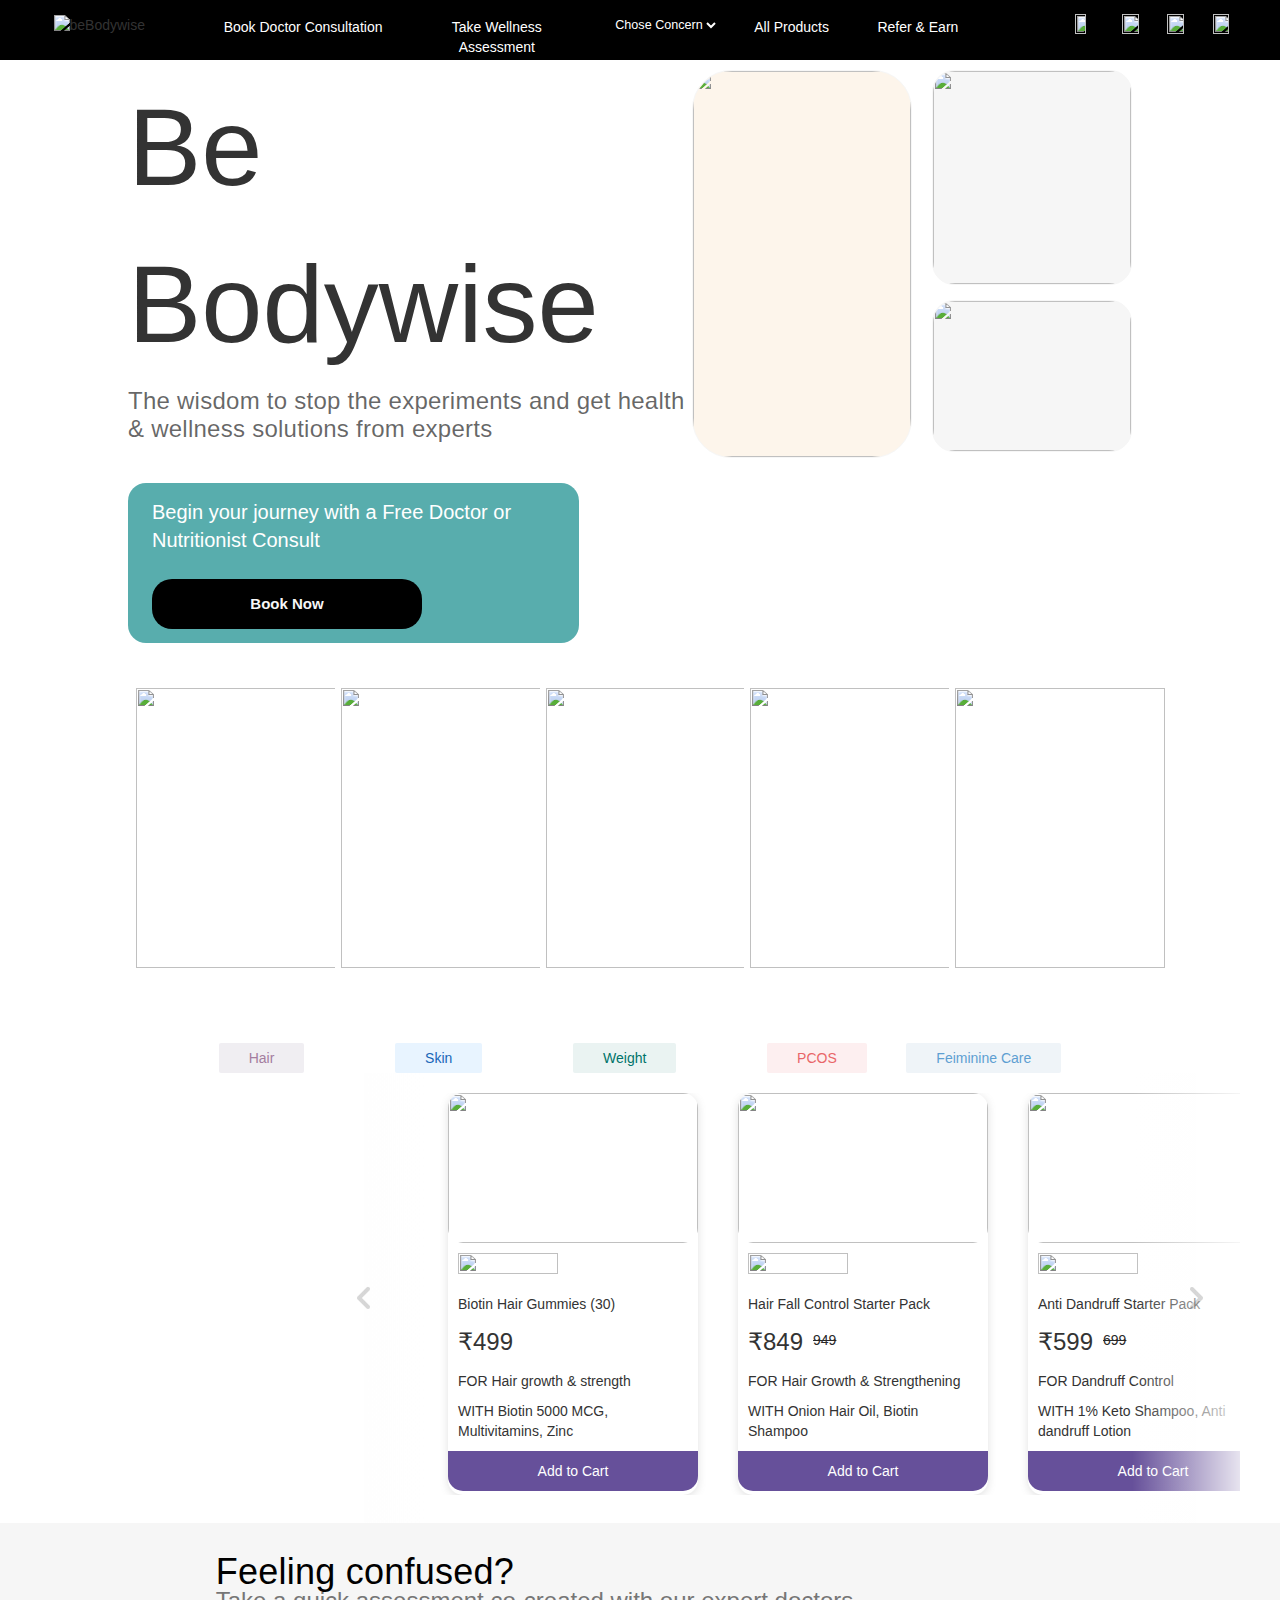
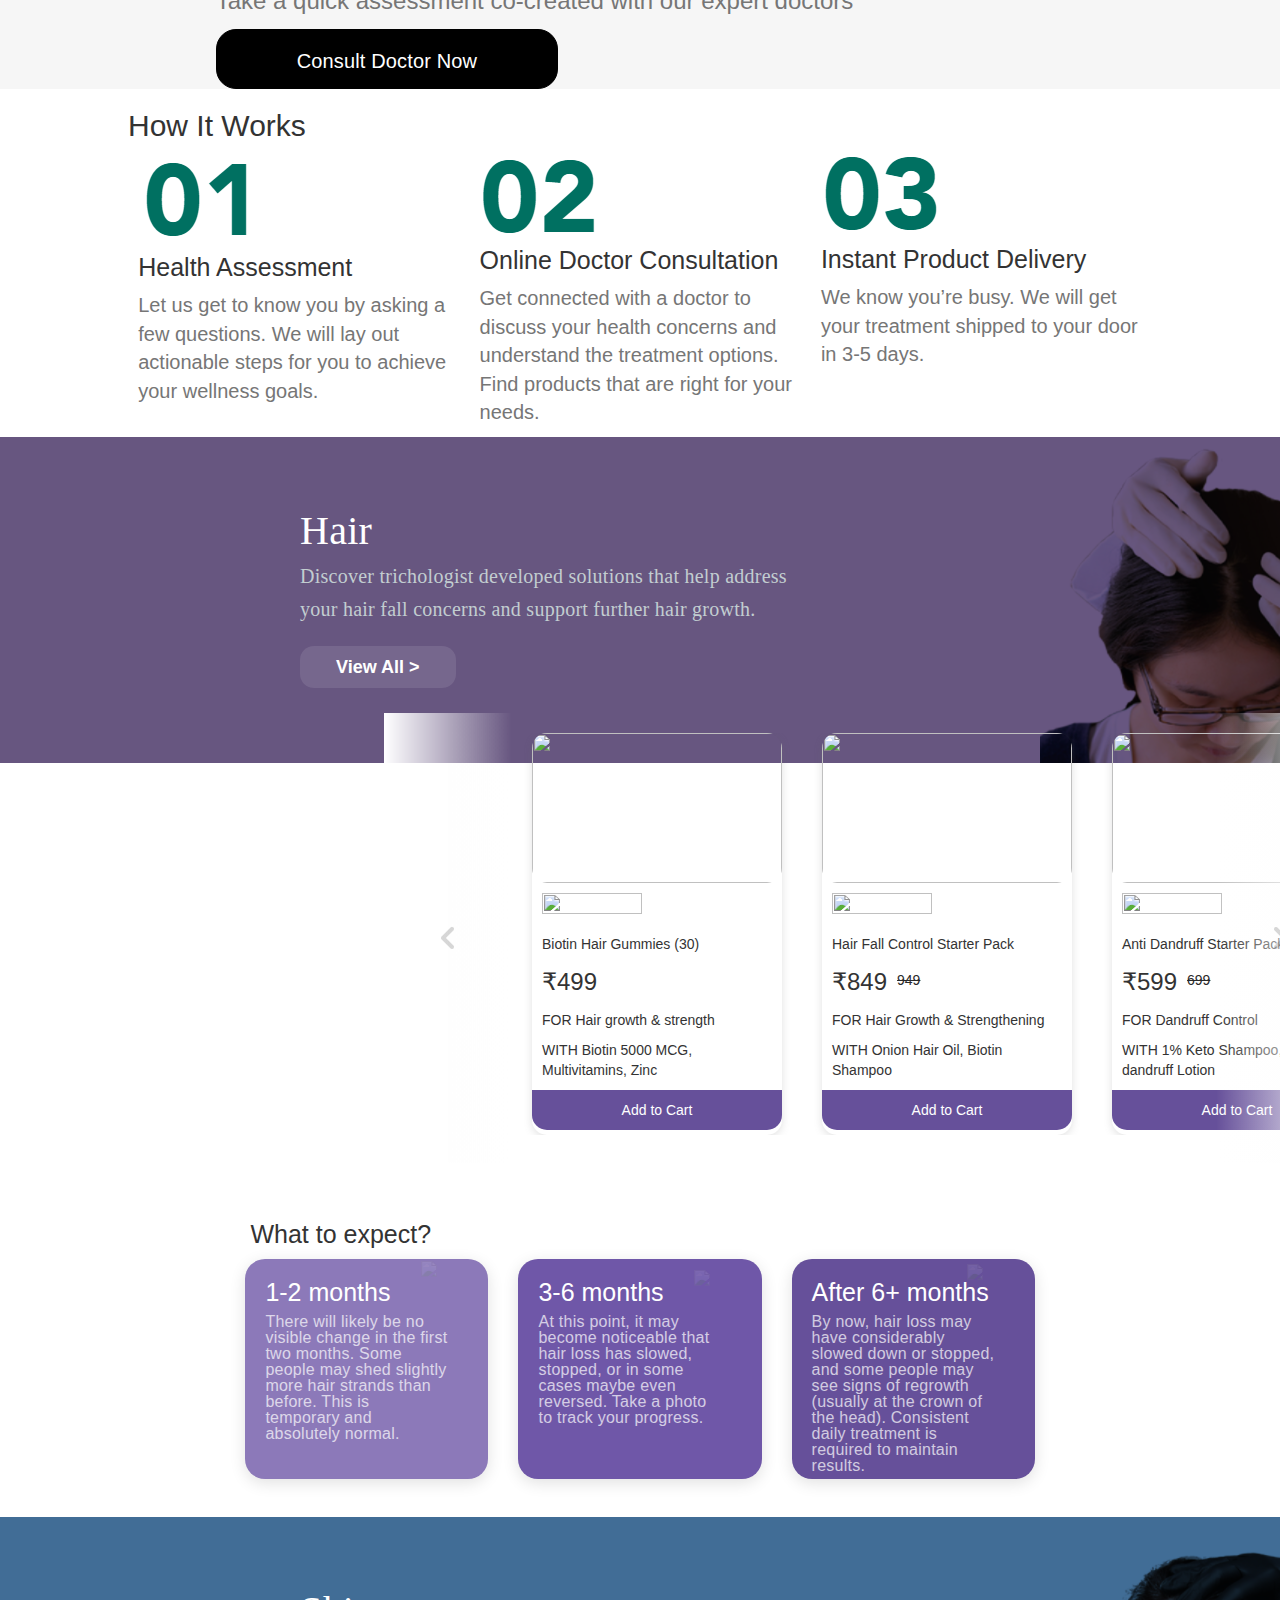
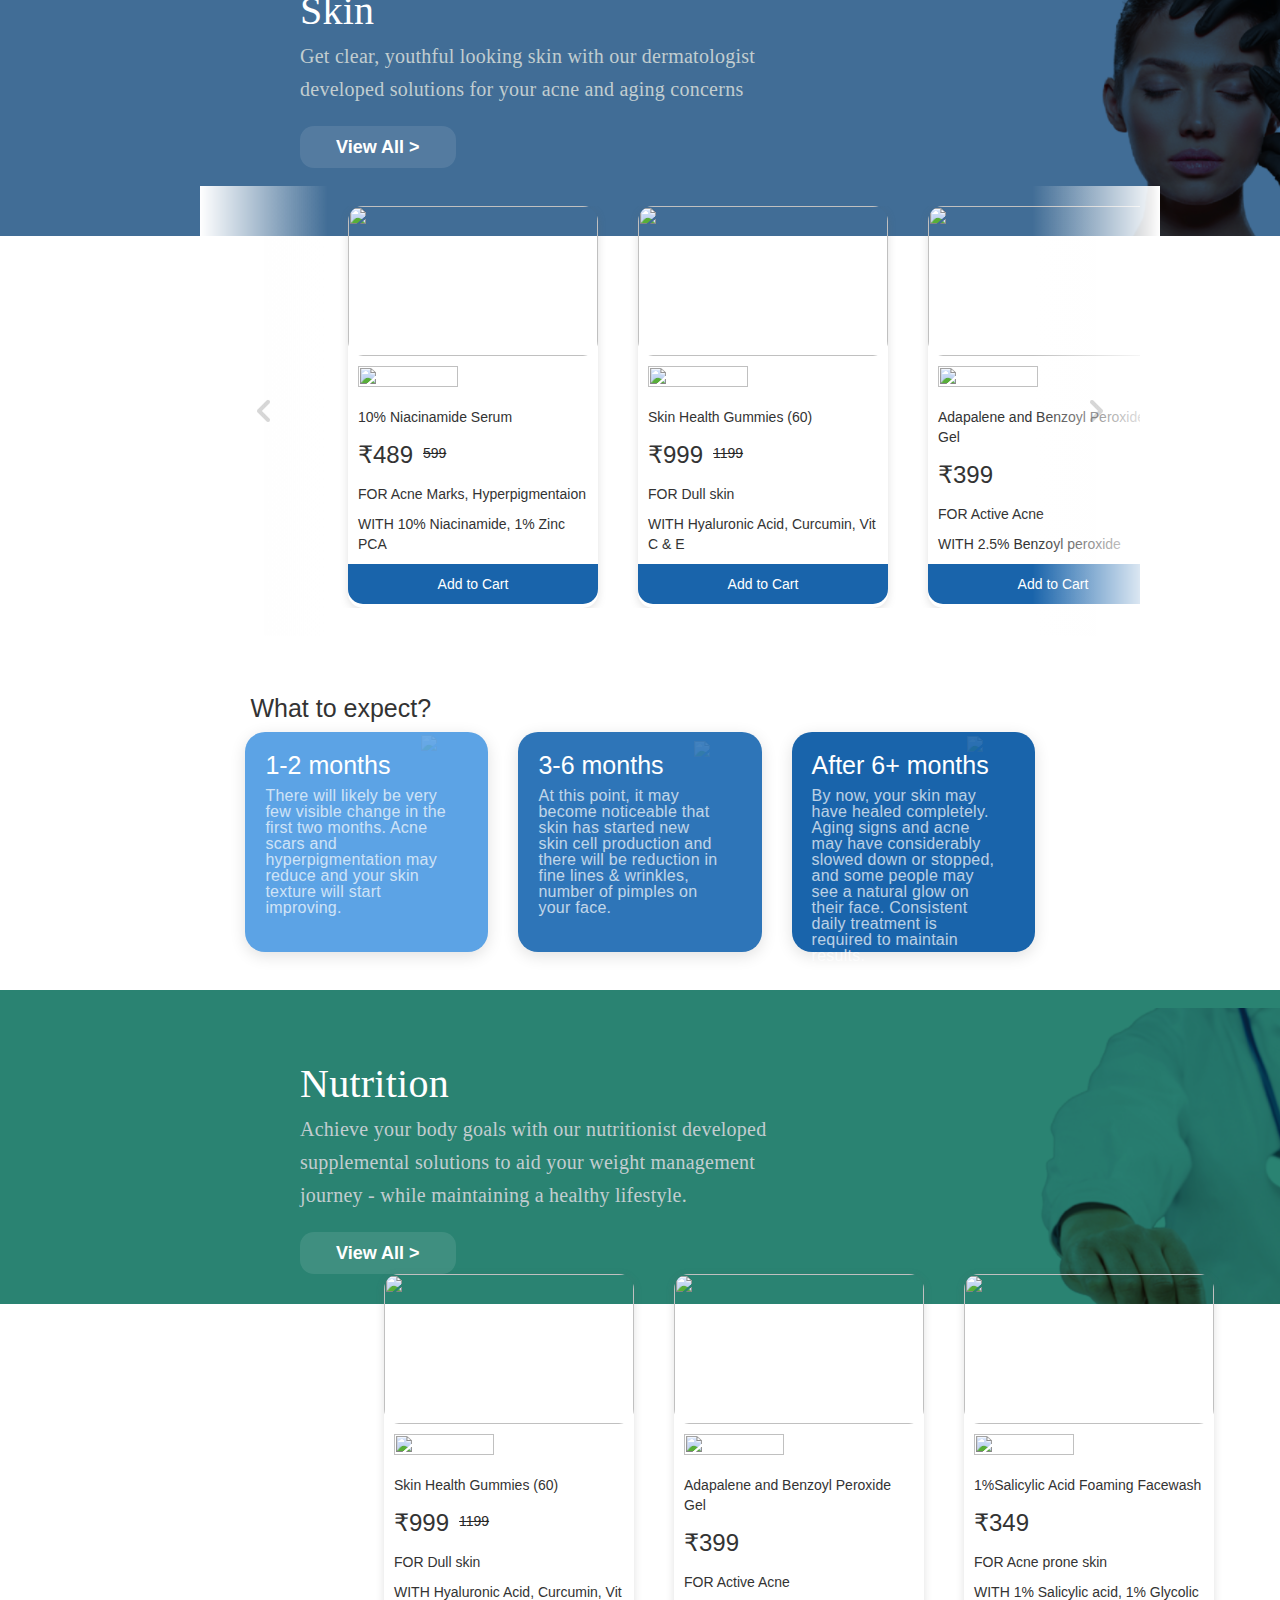
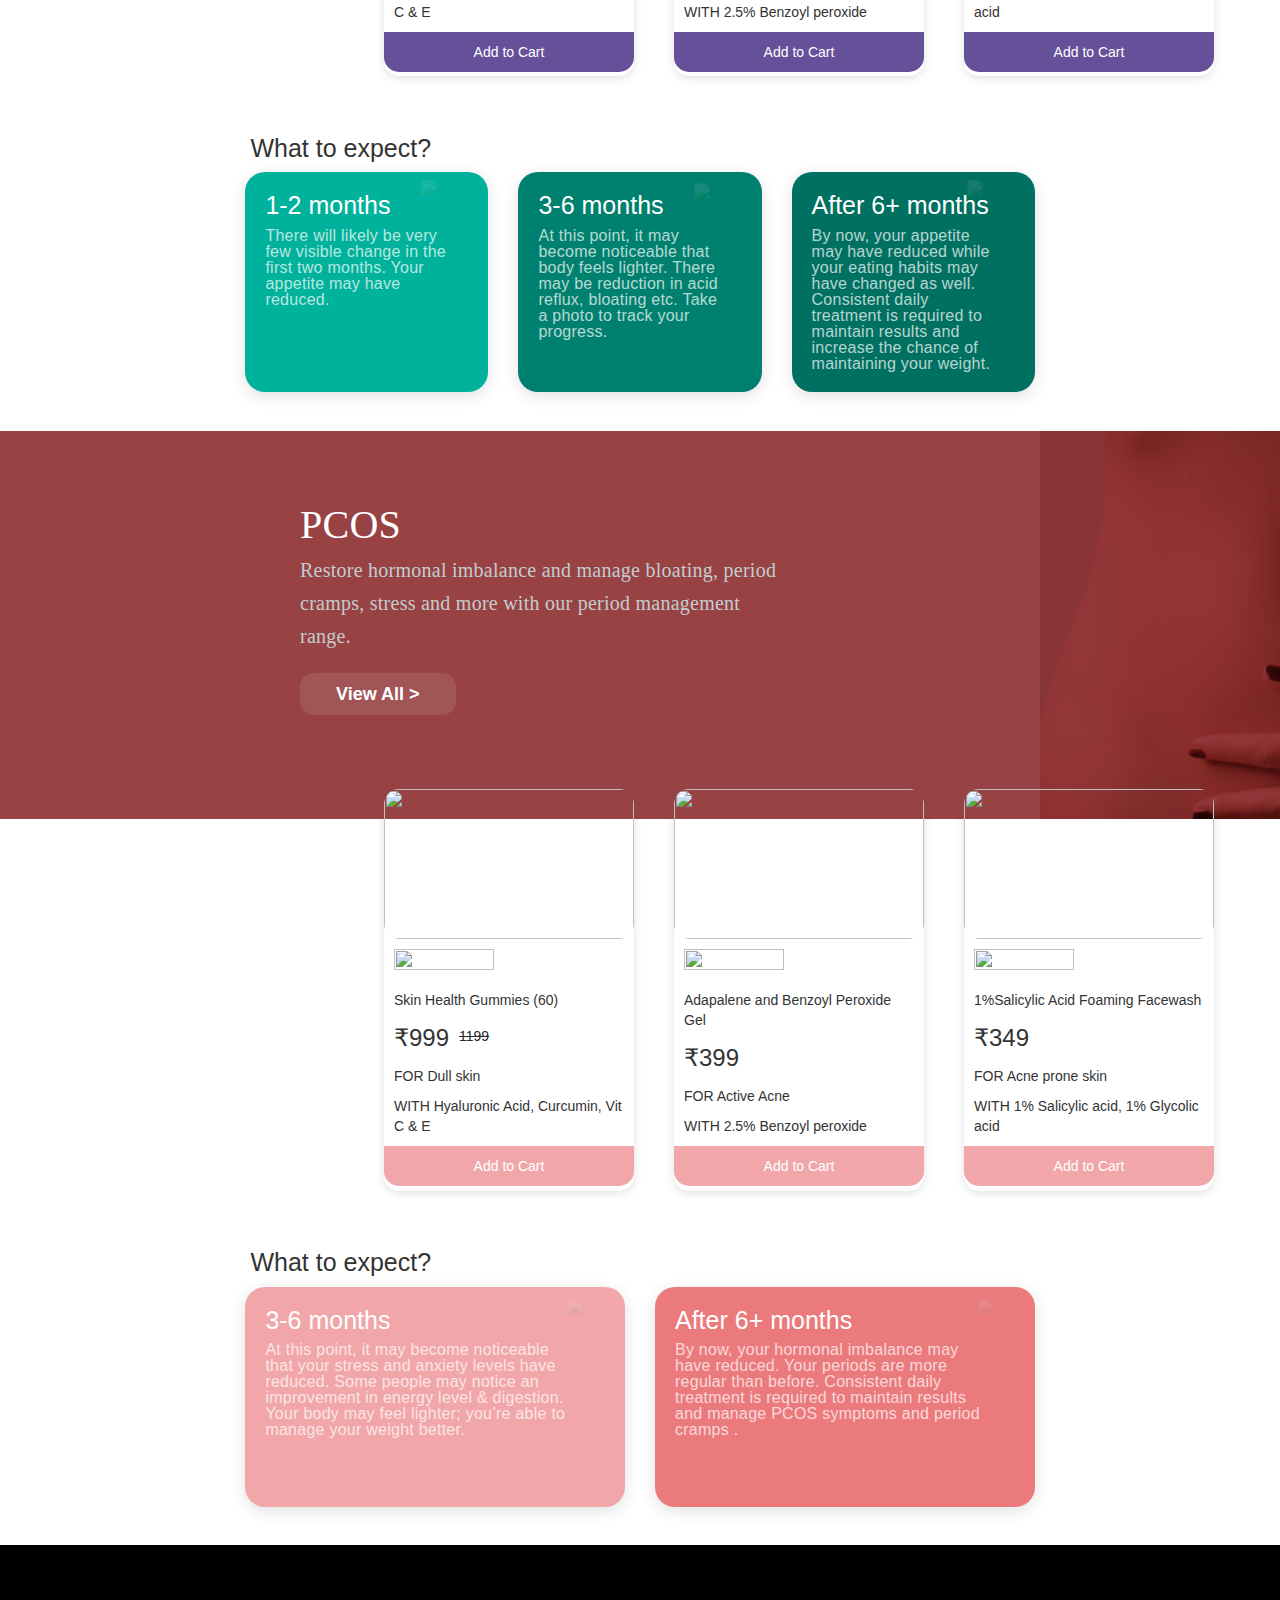
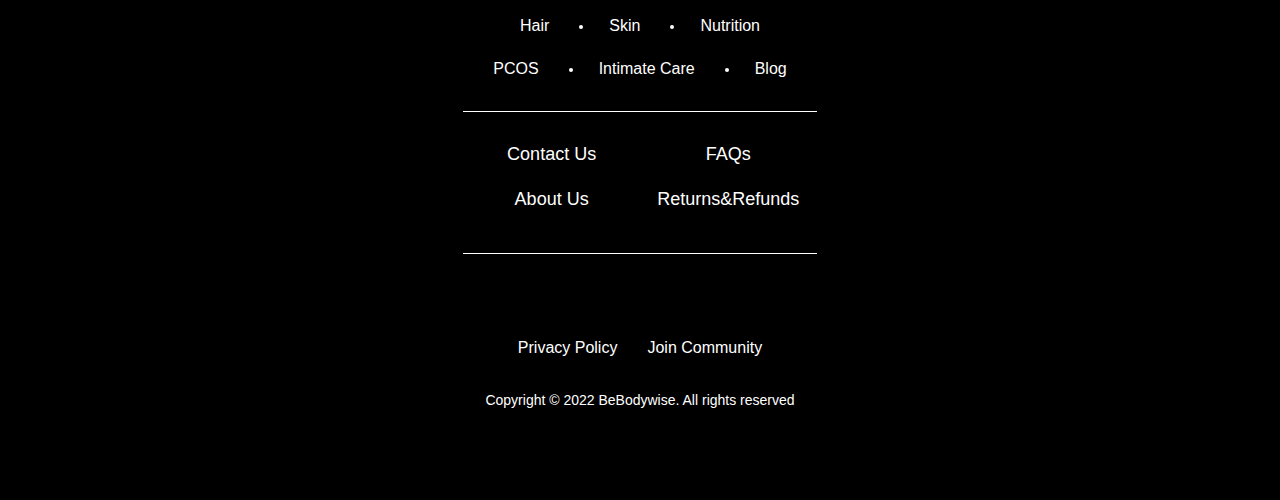
==== commit b4f21201: "merged next part" ====
--- a/index.html
+++ b/index.html
@@ -718,6 +718,40 @@
     </div>
 </div>
 
+ <!-- pcos what is expect -->
+ <div class="expect-main">
+    <h3>What to expect?</h3>
+    <div class="expect-container">
+        <div class="expect-3months pcos-expect-3months">
+            <div class="months">
+                <div class="months3-img">
+                    <img src="https://res.cloudinary.com/mosaic-wellness/image/upload/f_auto,w_150,c_limit/v1625127372/staging/Home/Images/Calendar.png">
+                </div>
+                <div class="months3-6">
+                    <h6>3-6 months</h6>
+              
+                    <p>At this point, it may become noticeable that your stress and anxiety levels have reduced. Some people may notice an improvement in energy level & digestion. Your body may feel lighter; you’re able to manage your weight better.</p>
+                </div>
+          </div>
+        </div>
+        <div class="expect-6months pcos-expect-6months">
+            <div class="months">
+                <div class="months6-img">
+                    <img src="https://res.cloudinary.com/mosaic-wellness/image/upload/f_auto,w_150,c_limit/v1625127372/staging/Home/Images/Calendar.png">
+                </div>
+                <div class="months3-6">
+                    <h6>After 6+ months</h6>
+              
+                    <p>By now, your hormonal imbalance may have reduced. Your periods are more regular than before. Consistent daily treatment is required to maintain results and manage PCOS symptoms and period cramps .</p>
+                </div>
+          </div>
+        </div>
+
+       
+    </div>
+</div>
+
+
     <div class="footer" id="foot_cont"></div>
 </body>
 </html>
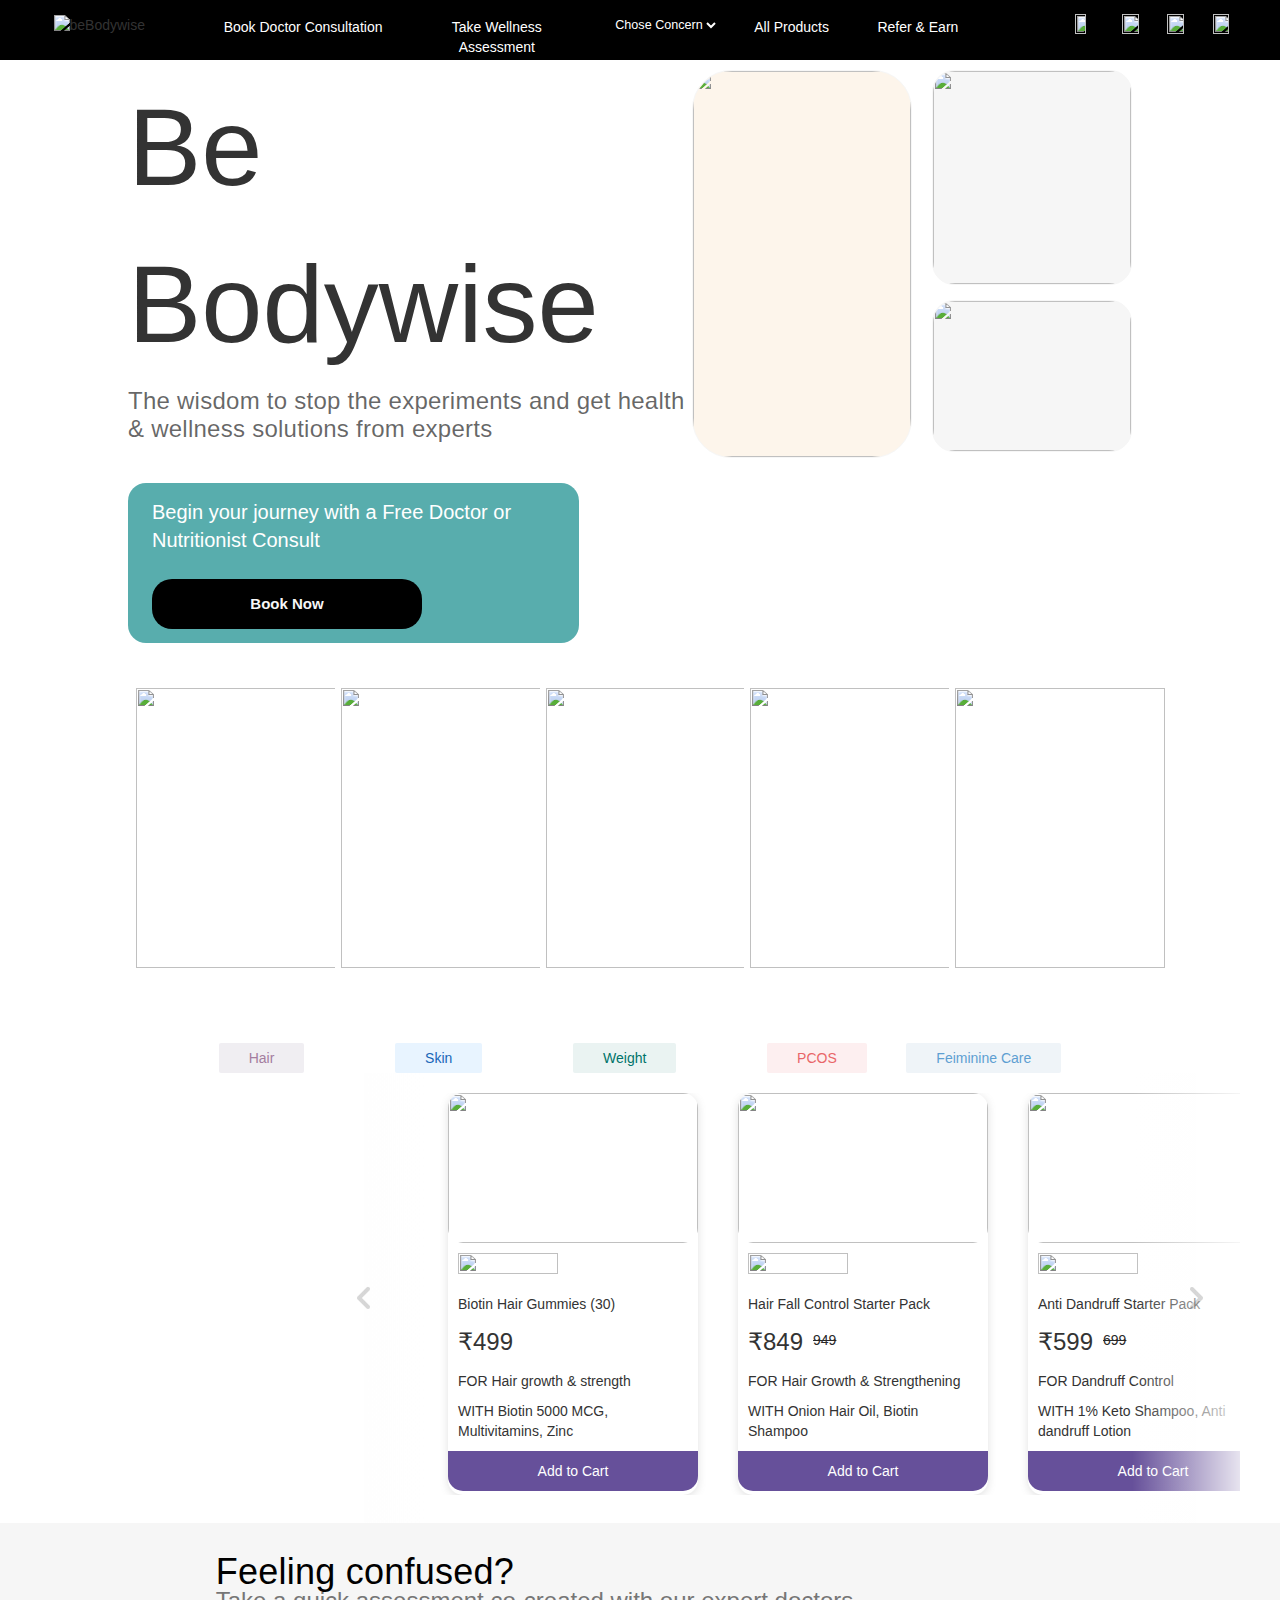
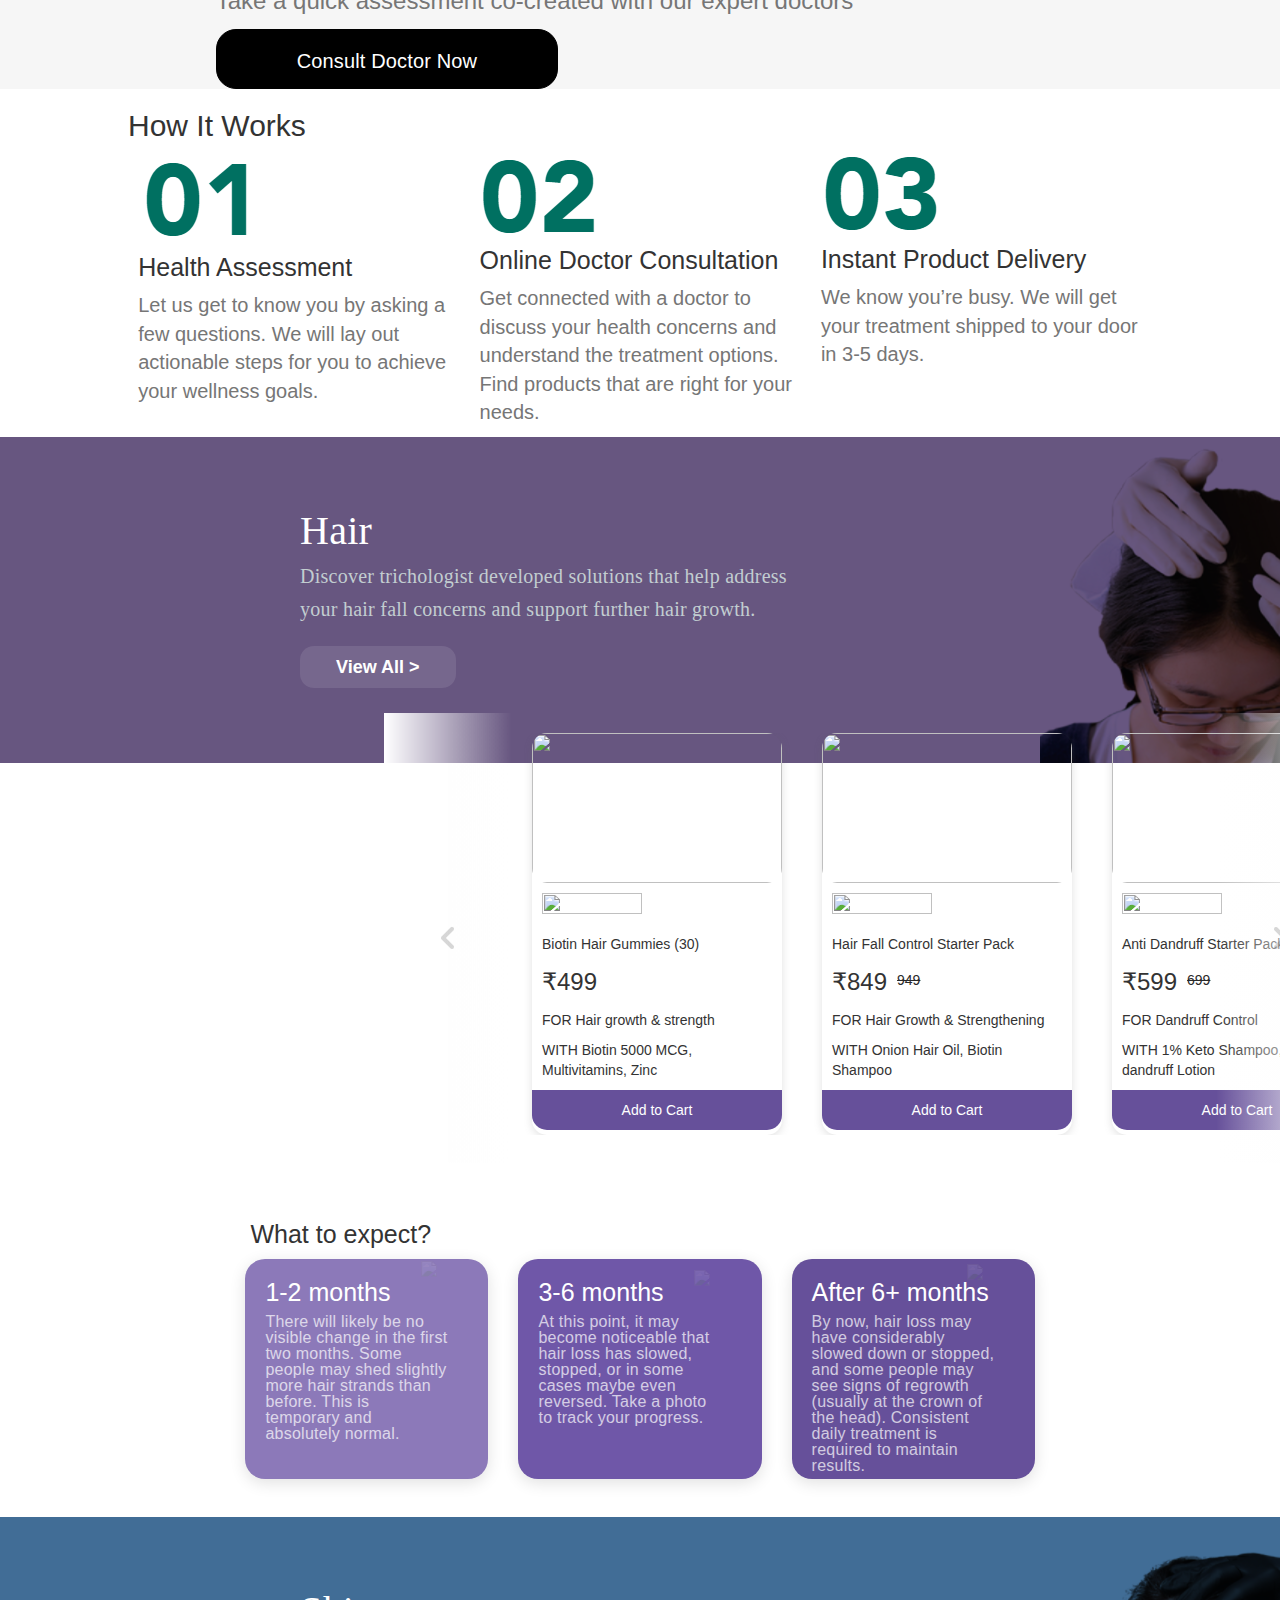
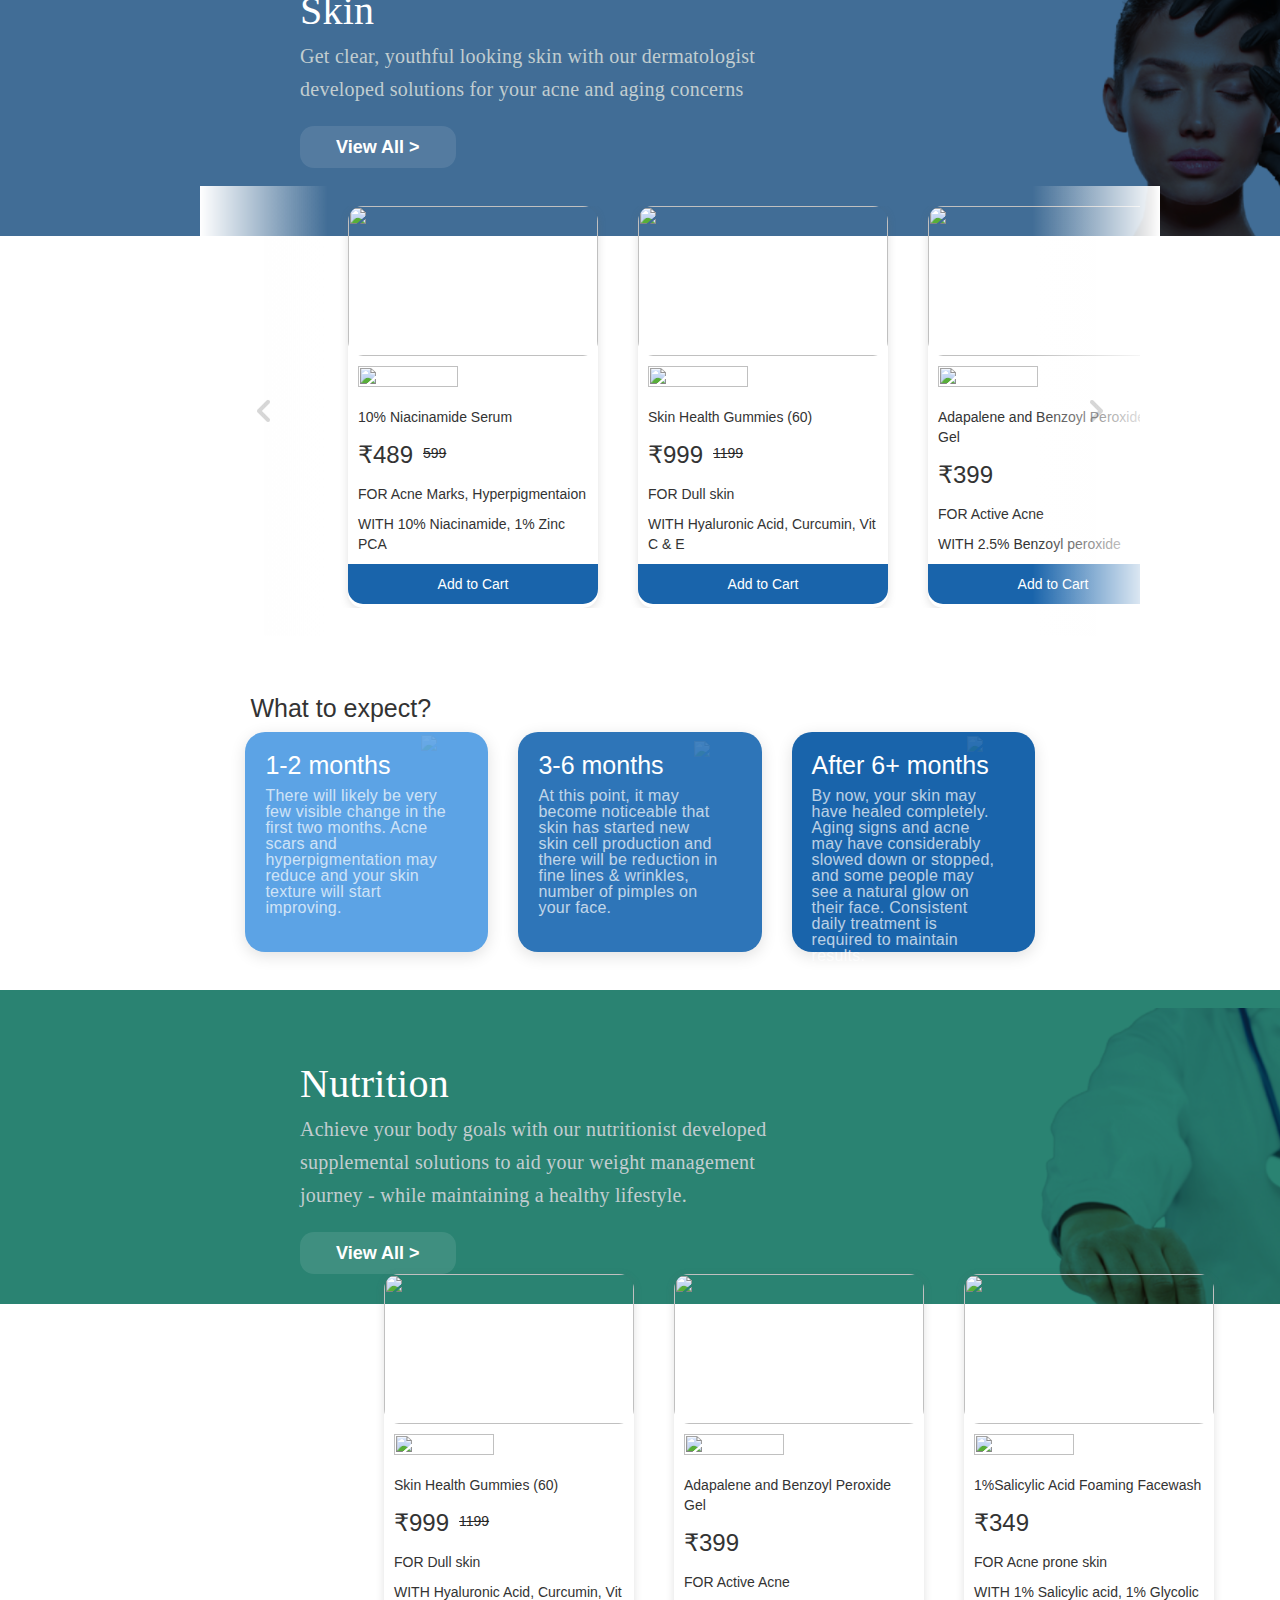
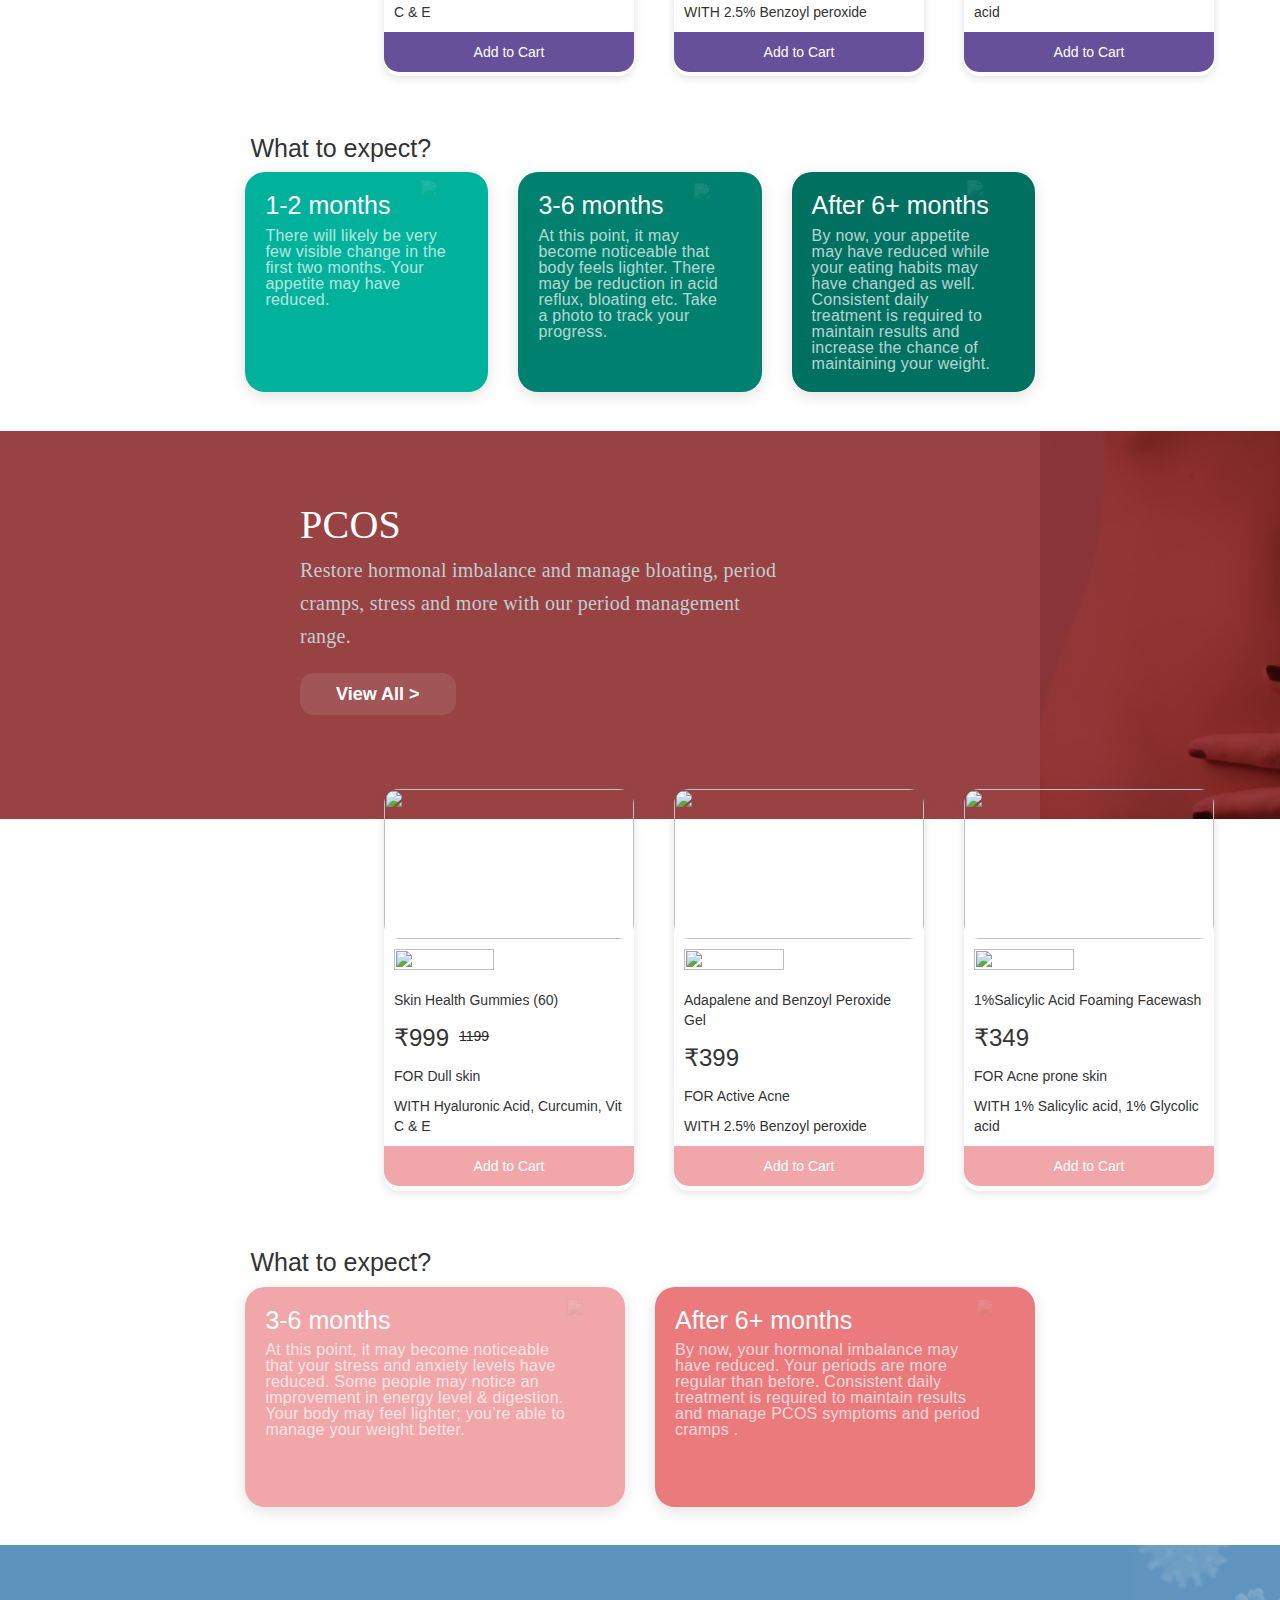
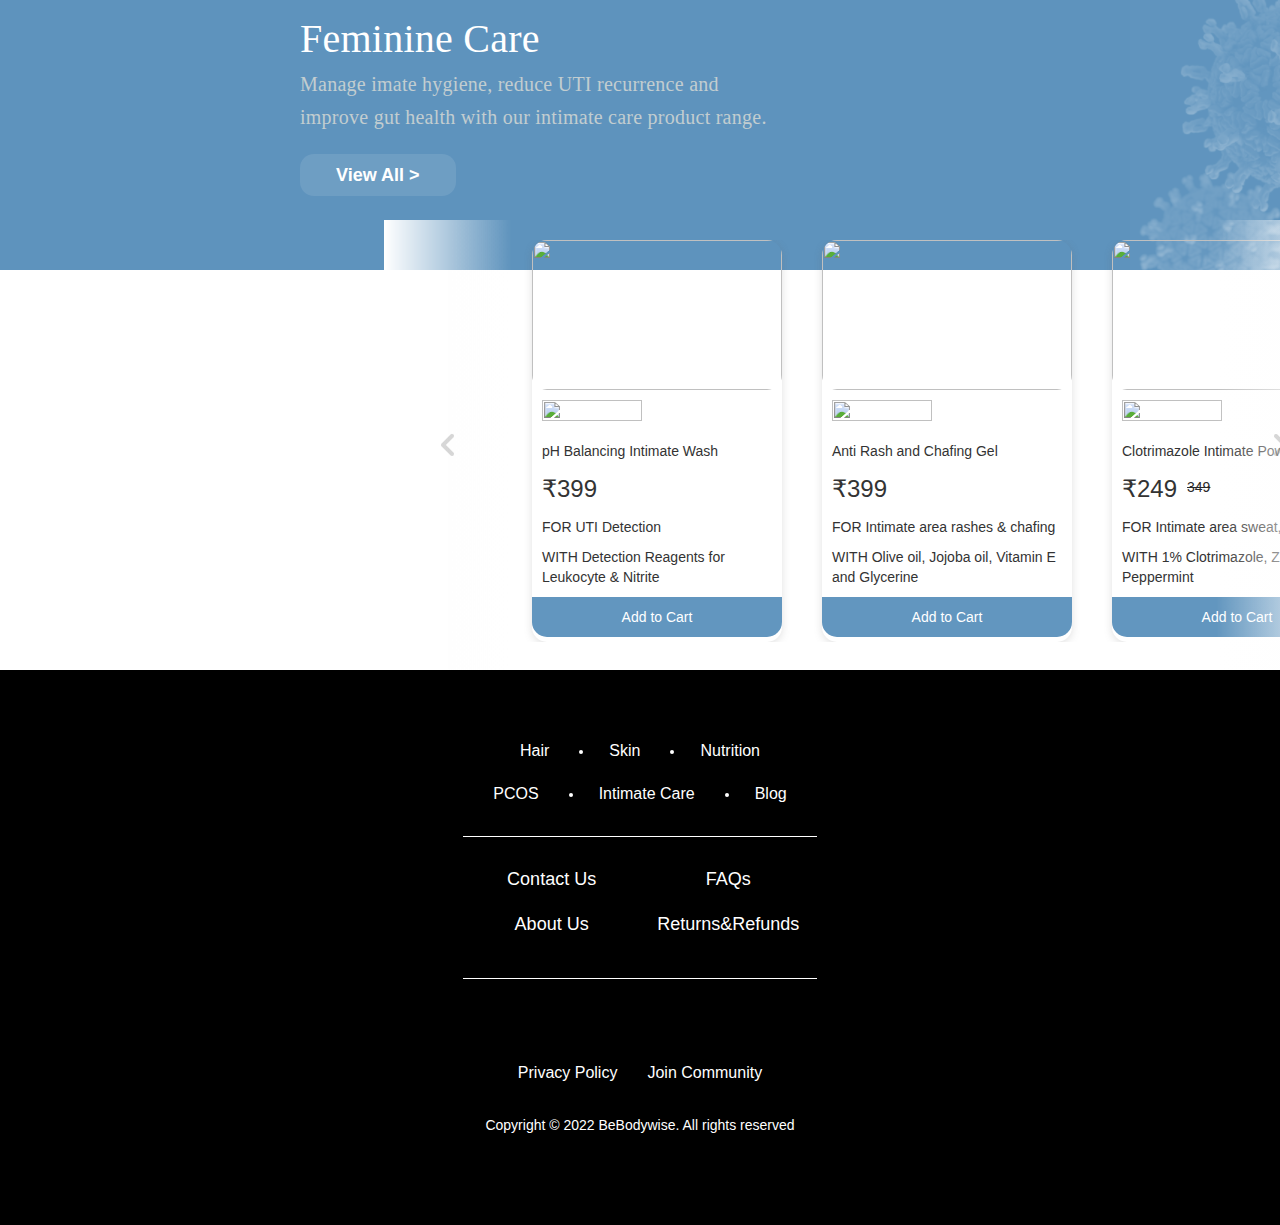
==== commit 14c75a73: "merging UTI" ====
--- a/index.html
+++ b/index.html
@@ -751,6 +751,99 @@
     </div>
 </div>
 
+<!-- Feminine Banner -->
+<div id="main_organs_corona">
+    <div class="main_organs_text">
+    <h2 class="text_h2">Feminine Care</h2>
+    <p class="text_p">Manage imate hygiene, reduce UTI recurrence and <br> improve gut health with our intimate care product range.</p>
+    <button class="text_button">View All ></button>
+  </div>
+    <div class="main_organs_image">
+        <img src="./images/corona.png" alt="">
+    </div> 
+</div>
+
+
+
+
+<!-- Feminine banner below -->
+<div class="su1container">
+    <section class="sproduct"> 
+        <button class="spre-btn"><img src="images/arrow.png" alt=""></button>
+        <button class="snxt-btn"><img src="images/arrow.png" alt=""></button>
+        <div class="sproduct-container">
+            <div class="sproduct-card">
+                <div><img class="sproduct_image" src="https://res.cloudinary.com/mosaic-wellness/image/upload/f_auto,w_800,c_limit/v1617507488/staging/products/UTI%20Detection%20Strips/Carousel/1600x1200.jpg">
+                    <img class="sstar_image" src="https://cdn.discordapp.com/attachments/945524831842095116/945981157604990976/4.5starratee.png">
+                    <p>pH Balancing Intimate Wash</p>
+                    <div style="display: flex;">
+                        <h3>₹399</h3>
+                        <s></s>
+                    </div>
+                    <p>FOR UTI Detection</p>
+                    <p>WITH Detection Reagents for Leukocyte &amp; Nitrite</p>
+                    <button>Add to Cart</button></div>
+                </div>
+            <div class="sproduct-card">
+                <div>
+                    <img class="sproduct_image" src="https://res.cloudinary.com/mosaic-wellness/image/upload/f_auto,w_800,c_limit/v1622127981/staging/products/Chafing%20Guard%20Gel/Carousel/2.png">
+                    <img class="sstar_image" src="https://cdn.discordapp.com/attachments/945524831842095116/945981157604990976/4.5starratee.png">
+                    <p>Anti Rash and Chafing Gel</p>
+                    <div style="display: flex;">
+                        <h3>₹399</h3>
+                        <s></s>
+                    </div>
+                    <p>FOR Intimate area rashes &amp; chafing</p>
+                    <p>WITH Olive oil, Jojoba oil, Vitamin E and Glycerine</p>
+                    <button>Add to Cart</button></div>
+            </div>
+            <div class="sproduct-card">
+                <div>
+                    <img class="sproduct_image" src="https://res.cloudinary.com/mosaic-wellness/image/upload/f_auto,w_800,c_limit/v1622127929/staging/products/Intimate%20Powder/Carousel/1.png">
+                    <img class="sstar_image" src="https://cdn.discordapp.com/attachments/945524831842095116/945981157604990976/4.5starratee.png"><p>Clotrimazole Intimate Powder</p><div style="display: flex;"><h3>₹249</h3><s>349</s></div><p>FOR Intimate area sweat, infections</p><p>WITH 1% Clotrimazole, Zinc Oxide, Peppermint</p><button>Add to Cart</button>
+                </div>
+            </div>
+            <div class="sproduct-card">
+                <div>
+                    <img class="sproduct_image" src="https://res.cloudinary.com/mosaic-wellness/image/upload/f_auto,w_800,c_limit/v1614334593/staging/products/UTI%20shield%20capsule/Carousel/vitamic_C_serum_product_image.jpg">
+                    <img class="sstar_image" src="https://cdn.discordapp.com/attachments/945524831842095116/945981157604990976/4.5starratee.png">
+                    <p>pH Balancing Intimate Wash</p>
+                    <div style="display: flex;">
+                        <h3>₹599</h3>
+                        <s></s>
+                    </div>
+                    <p>FOR UTI Prevention</p>
+                    <p>WITH D - Mannose, Cranberry Extract, Hibiscus Extract, Pobiotics</p>
+                    <button>Add to Cart</button>
+                </div>
+            </div>
+            <div class="sproduct-card">
+                <div><img class="sproduct_image" src="https://res.cloudinary.com/mosaic-wellness/image/upload/f_auto,w_800,c_limit/v1617507488/staging/products/UTI%20Detection%20Strips/Carousel/1600x1200.jpg">
+                     <img class="sstar_image" src="https://cdn.discordapp.com/attachments/945524831842095116/945981157604990976/4.5starratee.png">
+                     <p>pH Balancing Intimate Wash</p>
+                     <div style="display: flex;">
+                        <h3>₹399</h3><s></s>
+                    </div>
+                    <p>FOR UTI Detection</p>
+                     <p>WITH Detection Reagents for Leukocyte &amp; Nitrite</p>
+                     <button>Add to Cart</button>
+                </div>
+            </div>
+            <div class="sproduct-card">
+                <div><img class="sproduct_image" src="https://res.cloudinary.com/mosaic-wellness/image/upload/f_auto,w_800,c_limit/v1619692195/staging/products/Intimate%20Care%20Serum/Carousel/1000x750.jpg">
+                    <img class="sstar_image" src="https://cdn.discordapp.com/attachments/945524831842095116/945981157604990976/4.5starratee.png"><p>Intimate Care Serum</p><div style="display: flex;"><h3>₹399</h3><s>499</s></div><p>FOR Maintaining intimate hygiene</p><p>WITH 3% Manjakani Extract, 2% Niacinamide, Kojic Acid</p>
+                    <button>Add to Cart</button>
+                </div>
+            </div>
+            <div class="sproduct-card">
+                <div><img class="sproduct_image" src="https://res.cloudinary.com/mosaic-wellness/image/upload/f_auto,w_800,c_limit/v1641384277/staging/products/buying-options/complete%20hygiene%20combo/PRODUCT%20IMAGES/CHC_1000x750.jpg">
+                    <img class="sstar_image" src="https://cdn.discordapp.com/attachments/945524831842095116/945981157604990976/4.5starratee.png"><p>Complete Hygiene Combo</p><div style="display: flex;"><h3>₹599</h3><s>748</s></div><p>FOR Intimate area sweat, rashes</p>
+                    <p>WITH Clotrimazole Intimate Powder, Anti RashChafing Gel</p><button>Add to Cart</button>
+                </div>
+            </div>   
+        </div>
+    </section>
+</div>
 
     <div class="footer" id="foot_cont"></div>
 </body>
--- a/styles/index.css
+++ b/styles/index.css
@@ -212,6 +212,11 @@
   margin-left: 30%;
   margin-top: -50px;
 }
+.su1container {
+  width: 1000px;
+  margin-left: 30%;
+  margin-top: -50px;
+}
 /* div {
   border: 1px solid blue;
 } */
@@ -324,6 +329,14 @@
   color: white;
 }
 .sucontainer .sproduct-card button {
+  width: 100%;
+  border: 0px;
+  padding: 10px;
+  border-radius: 0px 0px 15px 15px;
+  background-color: rgb(98, 150, 191);
+  color: white;
+}
+.su1container .sproduct-card button {
   width: 100%;
   border: 0px;
   padding: 10px;
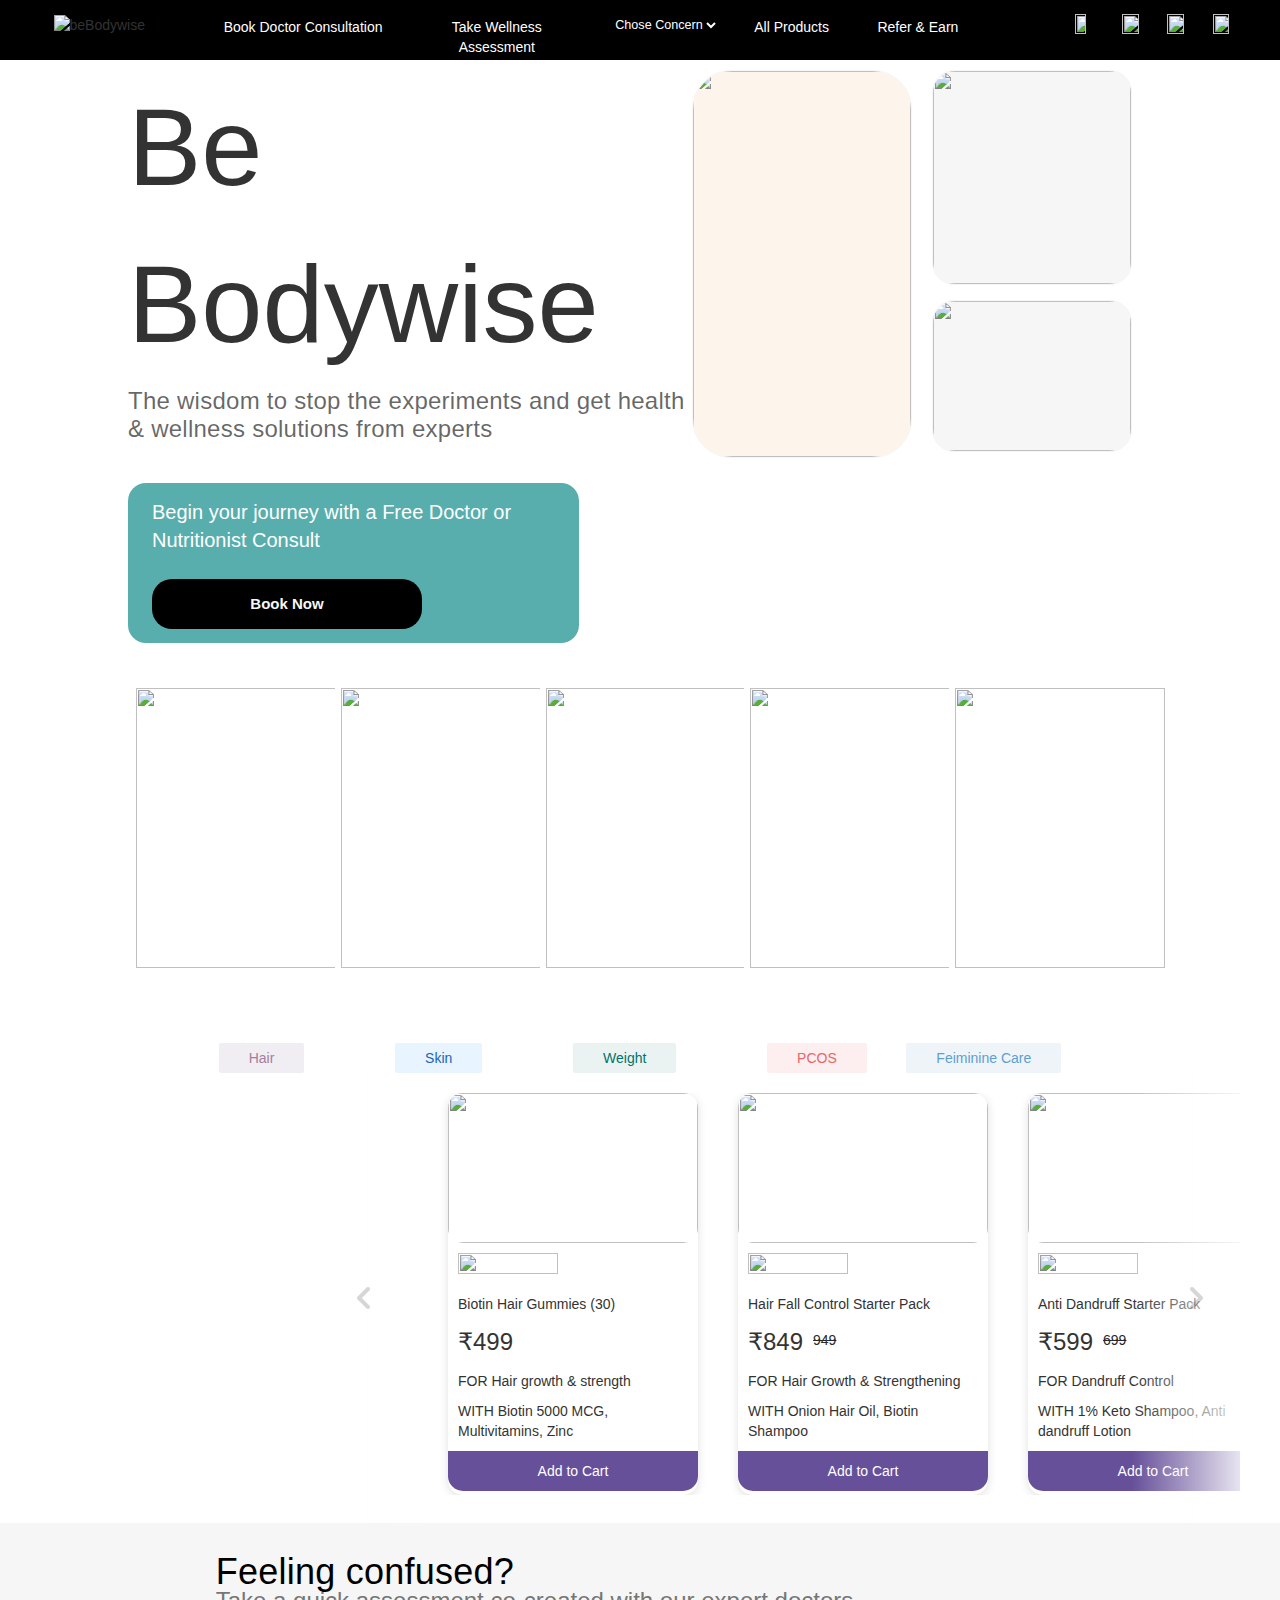
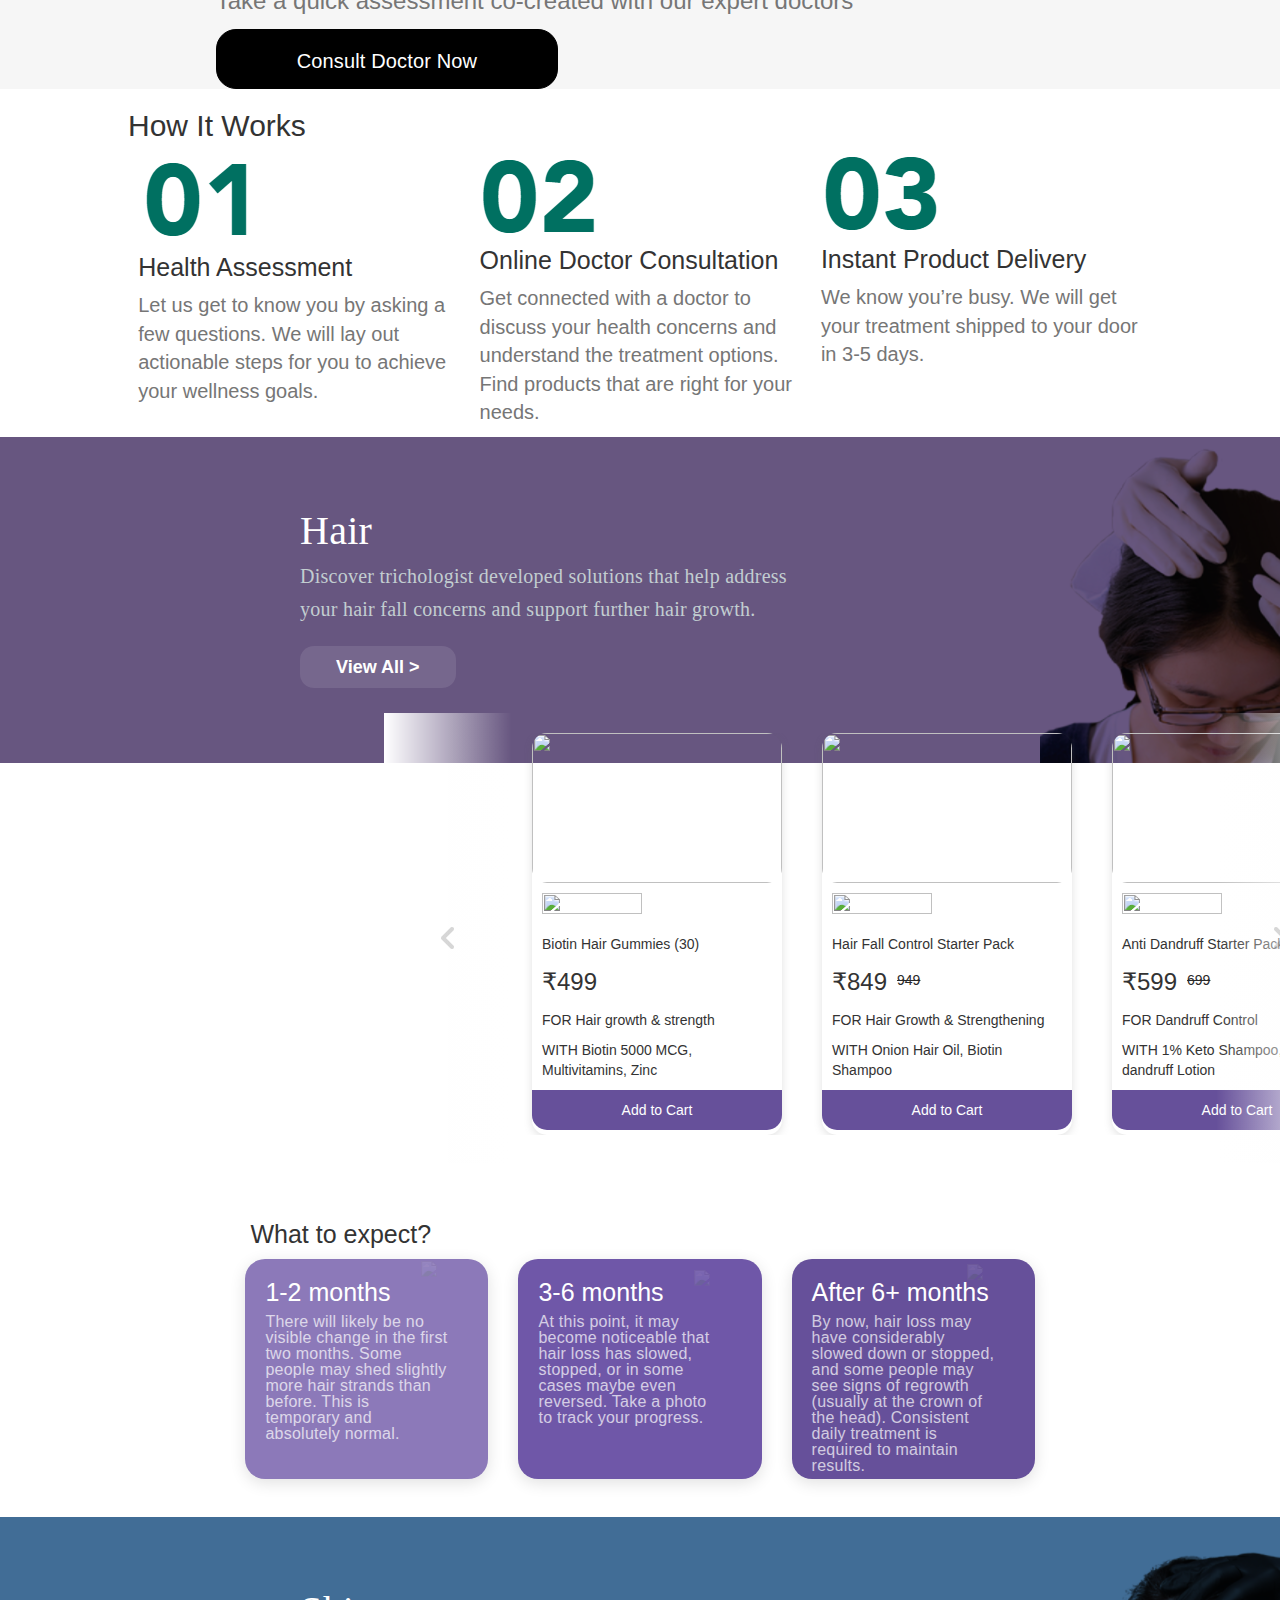
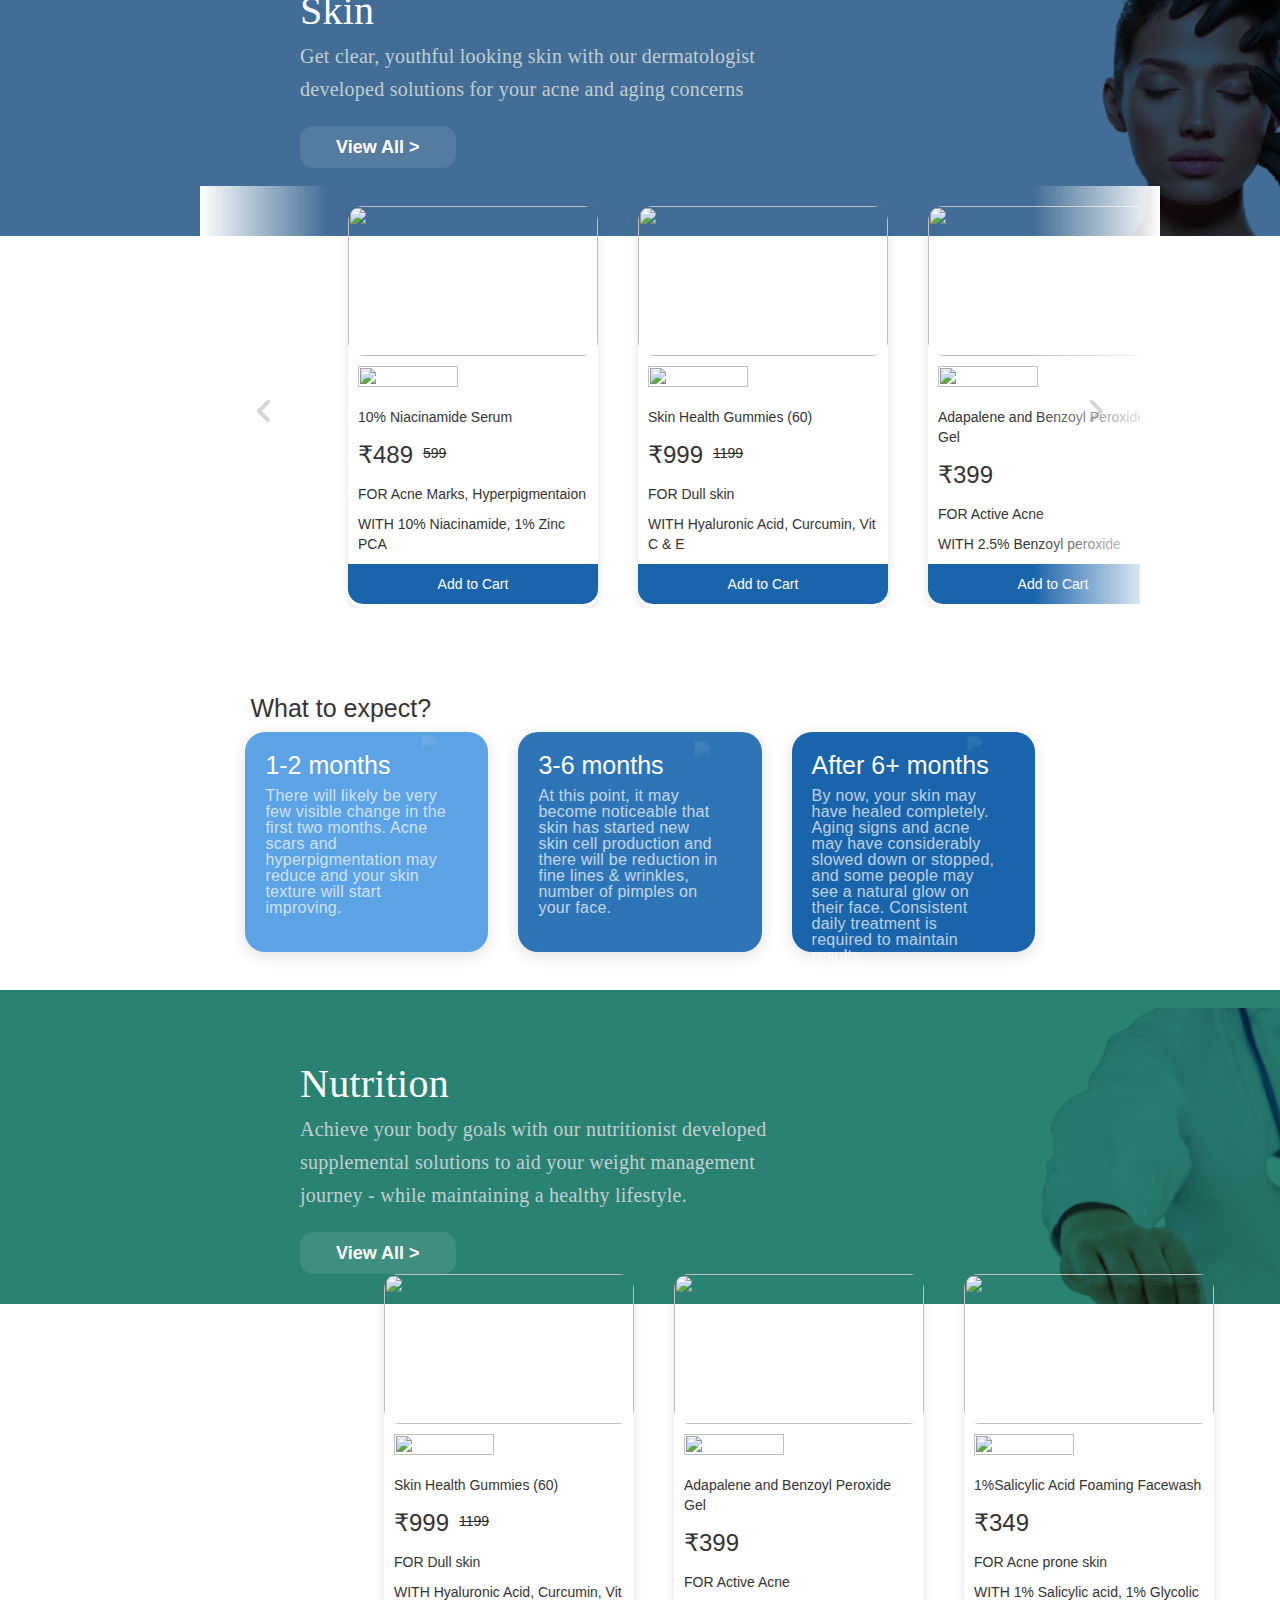
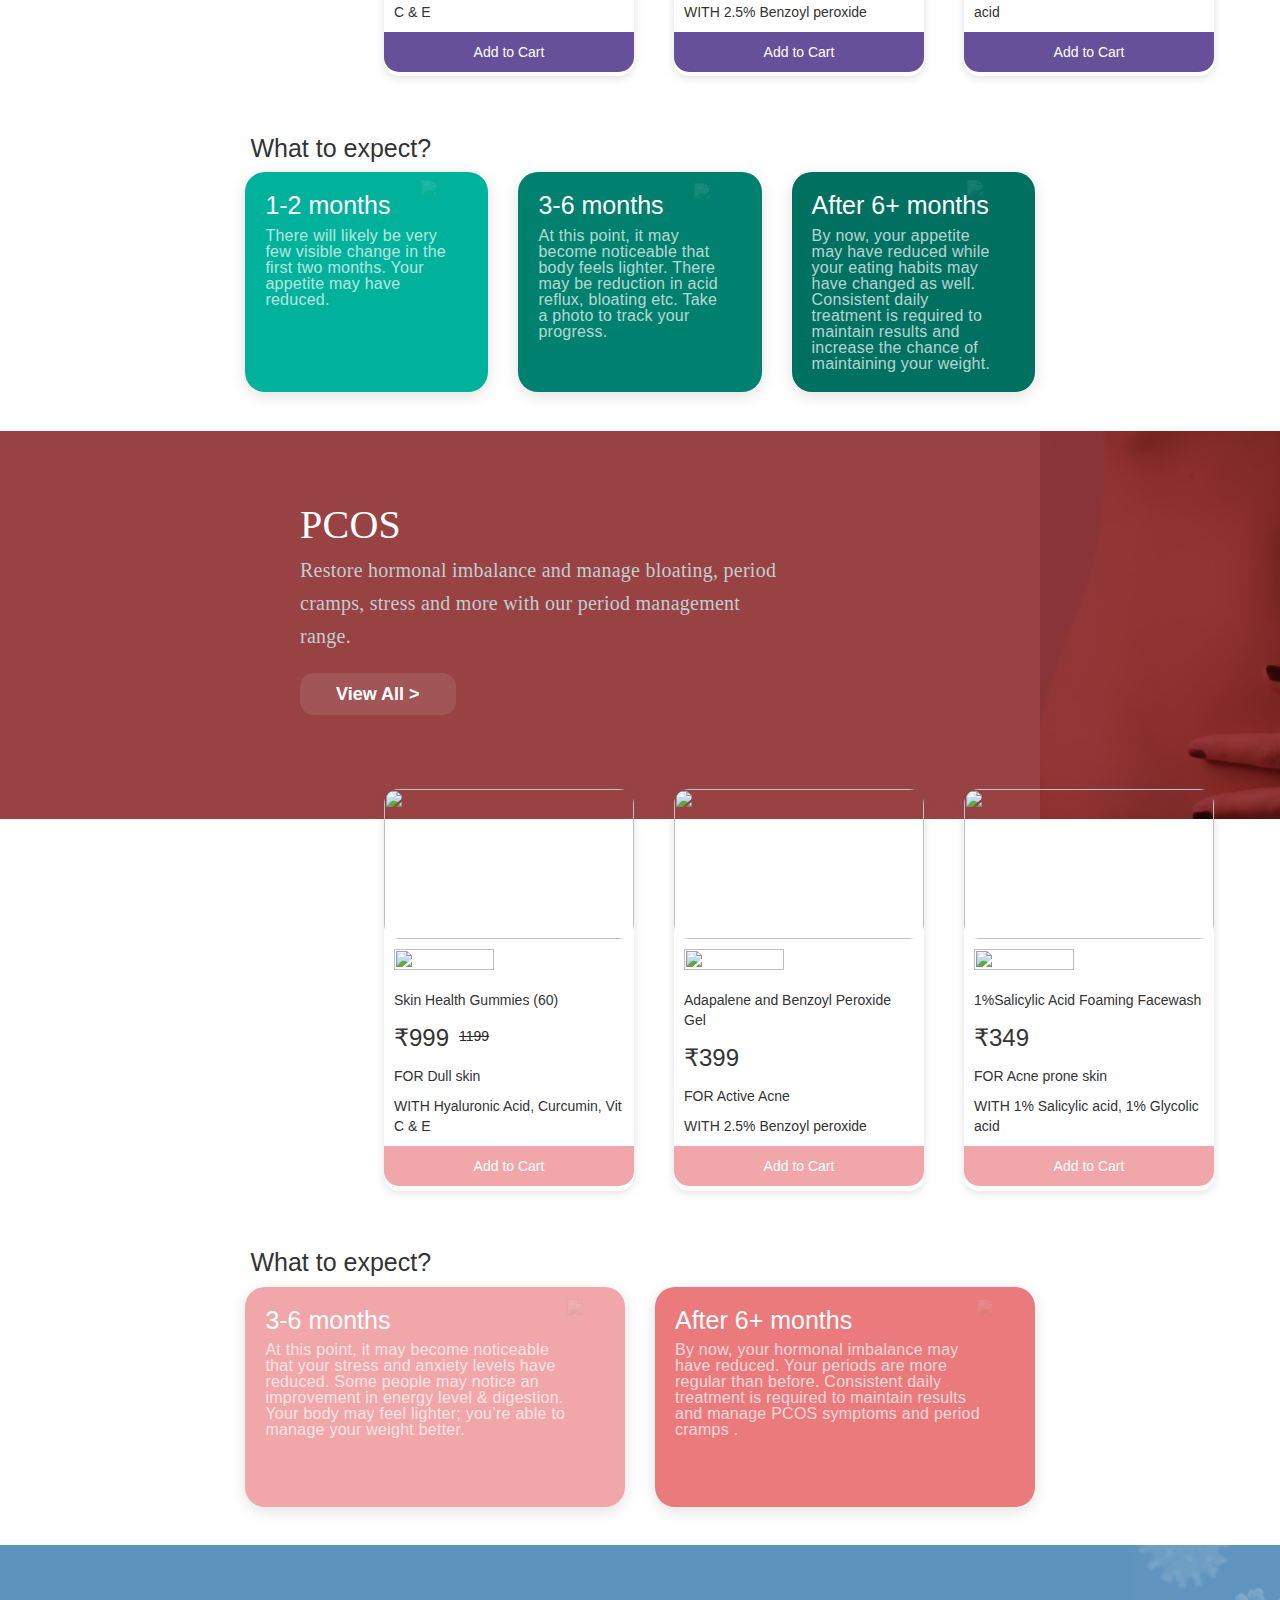
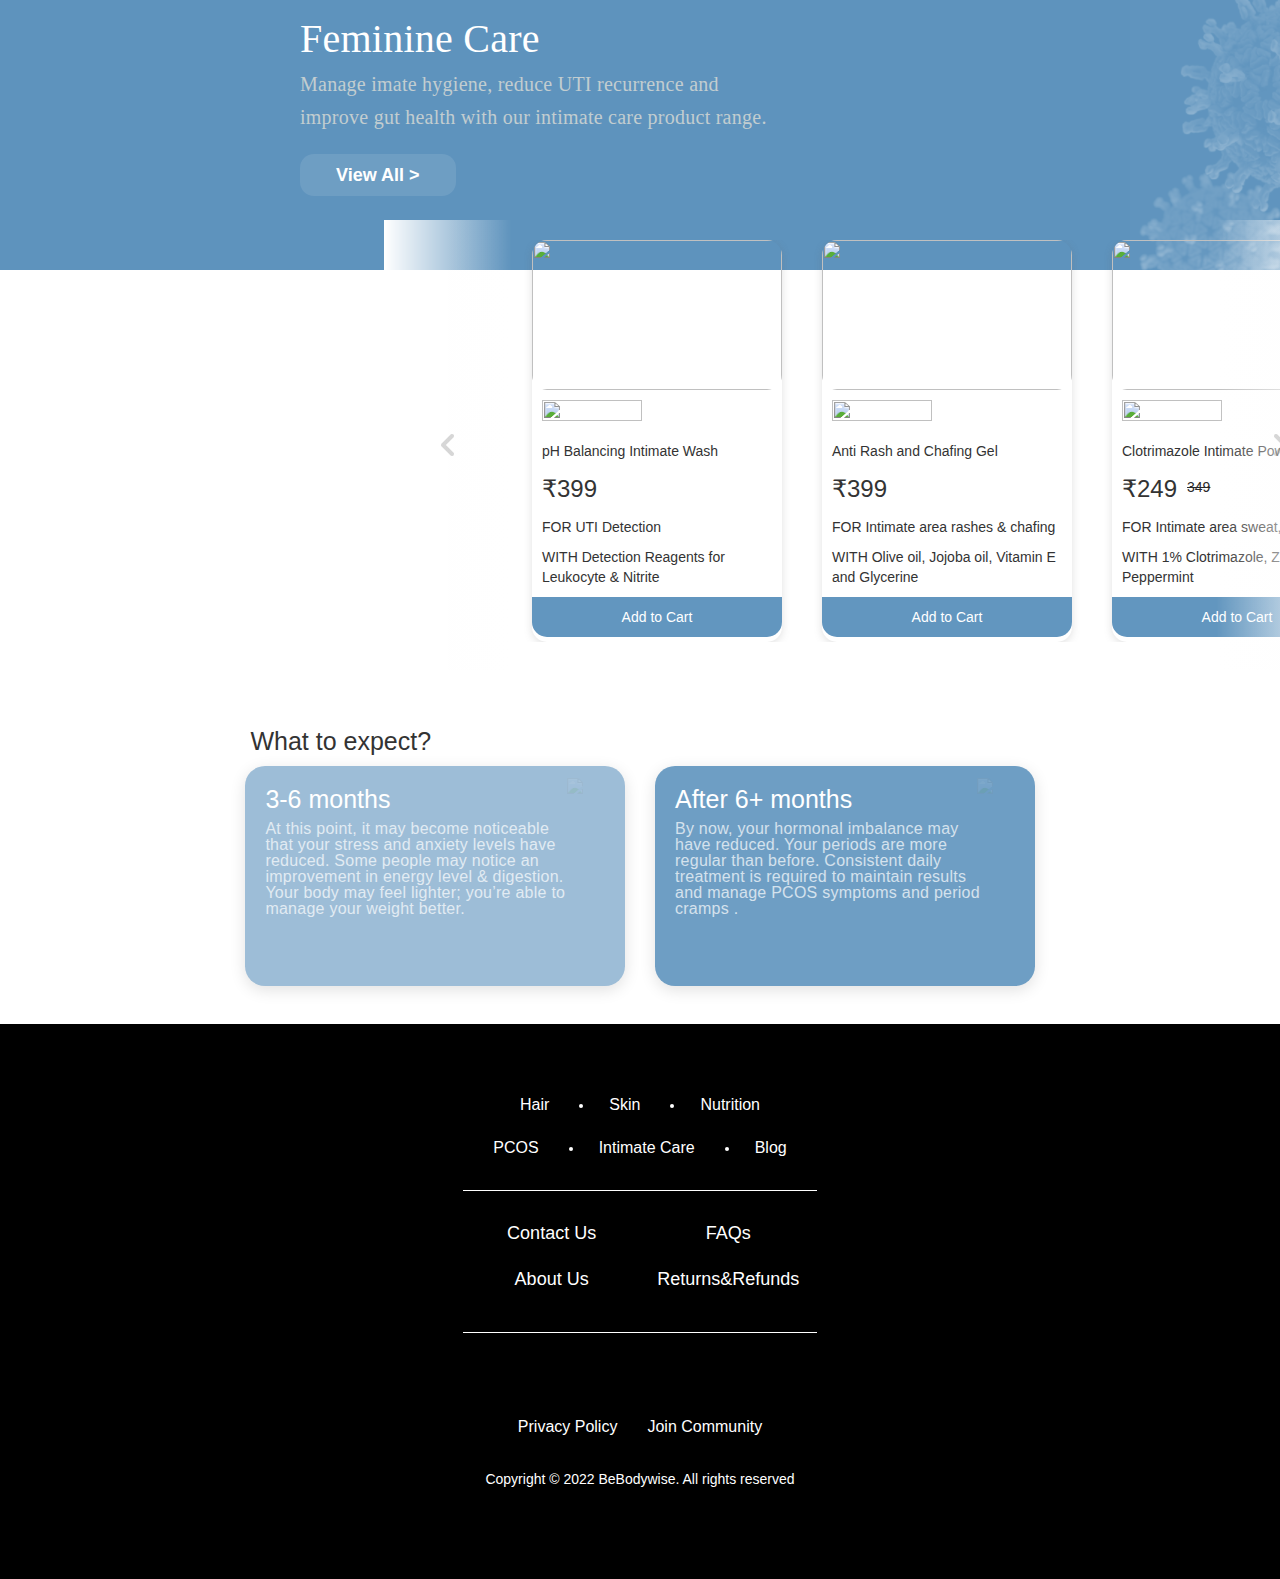
==== commit e1779fe8: "next part" ====
--- a/index.html
+++ b/index.html
@@ -845,6 +845,37 @@
     </section>
 </div>
 
+   <!-- fermine-care -->
+   <div class="expect-main">
+    <h3>What to expect?</h3>
+    <div class="expect-container">
+        <div class="expect-3months fermine-expect-3months">
+            <div class="months">
+                <div class="months3-img">
+                    <img src="https://res.cloudinary.com/mosaic-wellness/image/upload/f_auto,w_150,c_limit/v1625127372/staging/Home/Images/Calendar.png">
+                </div>
+                <div class="months3-6">
+                    <h6>3-6 months</h6>
+              
+                    <p>At this point, it may become noticeable that your stress and anxiety levels have reduced. Some people may notice an improvement in energy level & digestion. Your body may feel lighter; you’re able to manage your weight better.</p>
+                </div>
+          </div>
+        </div>
+        <div class="expect-6months fermine-expect-6months">
+            <div class="months">
+                <div class="months6-img">
+                    <img src="https://res.cloudinary.com/mosaic-wellness/image/upload/f_auto,w_150,c_limit/v1625127372/staging/Home/Images/Calendar.png">
+                </div>
+                <div class="months3-6">
+                    <h6>After 6+ months</h6>
+              
+                    <p>By now, your hormonal imbalance may have reduced. Your periods are more regular than before. Consistent daily treatment is required to maintain results and manage PCOS symptoms and period cramps .</p>
+                </div>
+          </div>
+        </div>
+   </div>
+</div>
+
     <div class="footer" id="foot_cont"></div>
 </body>
 </html>
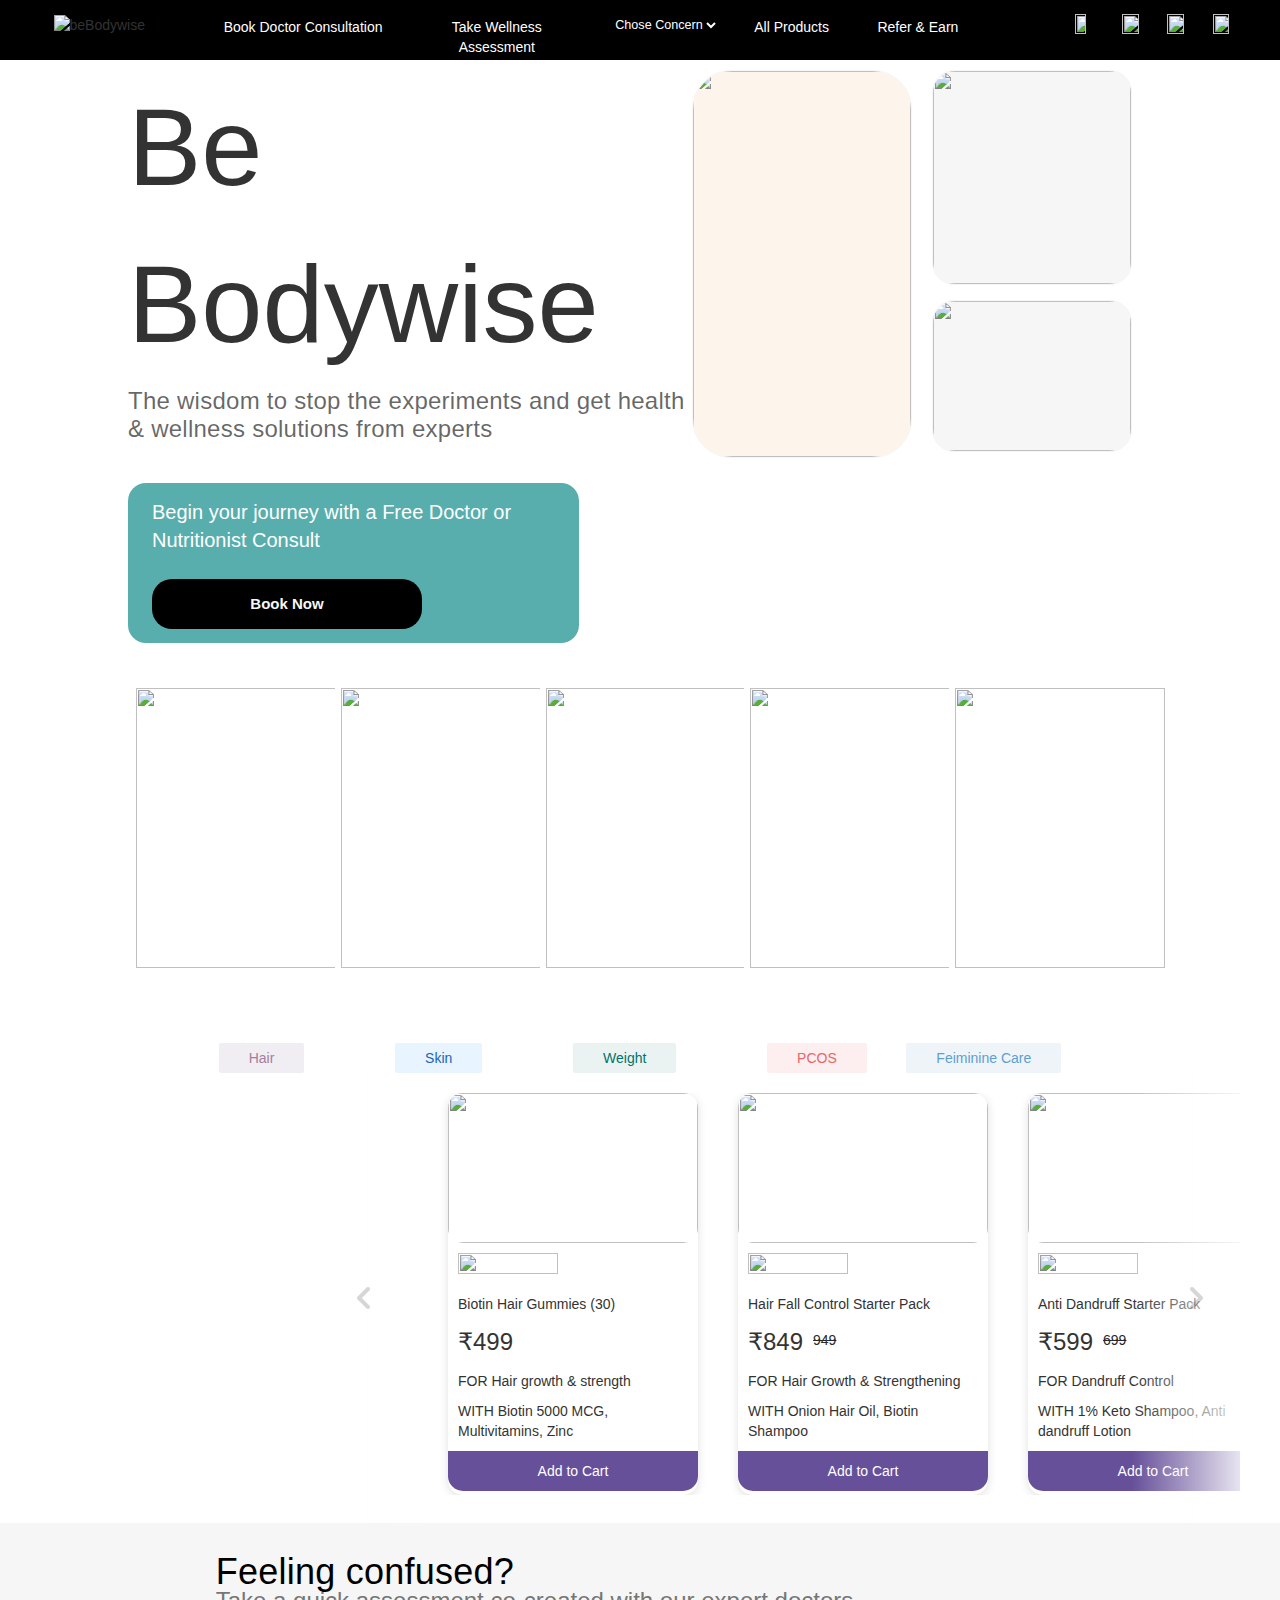
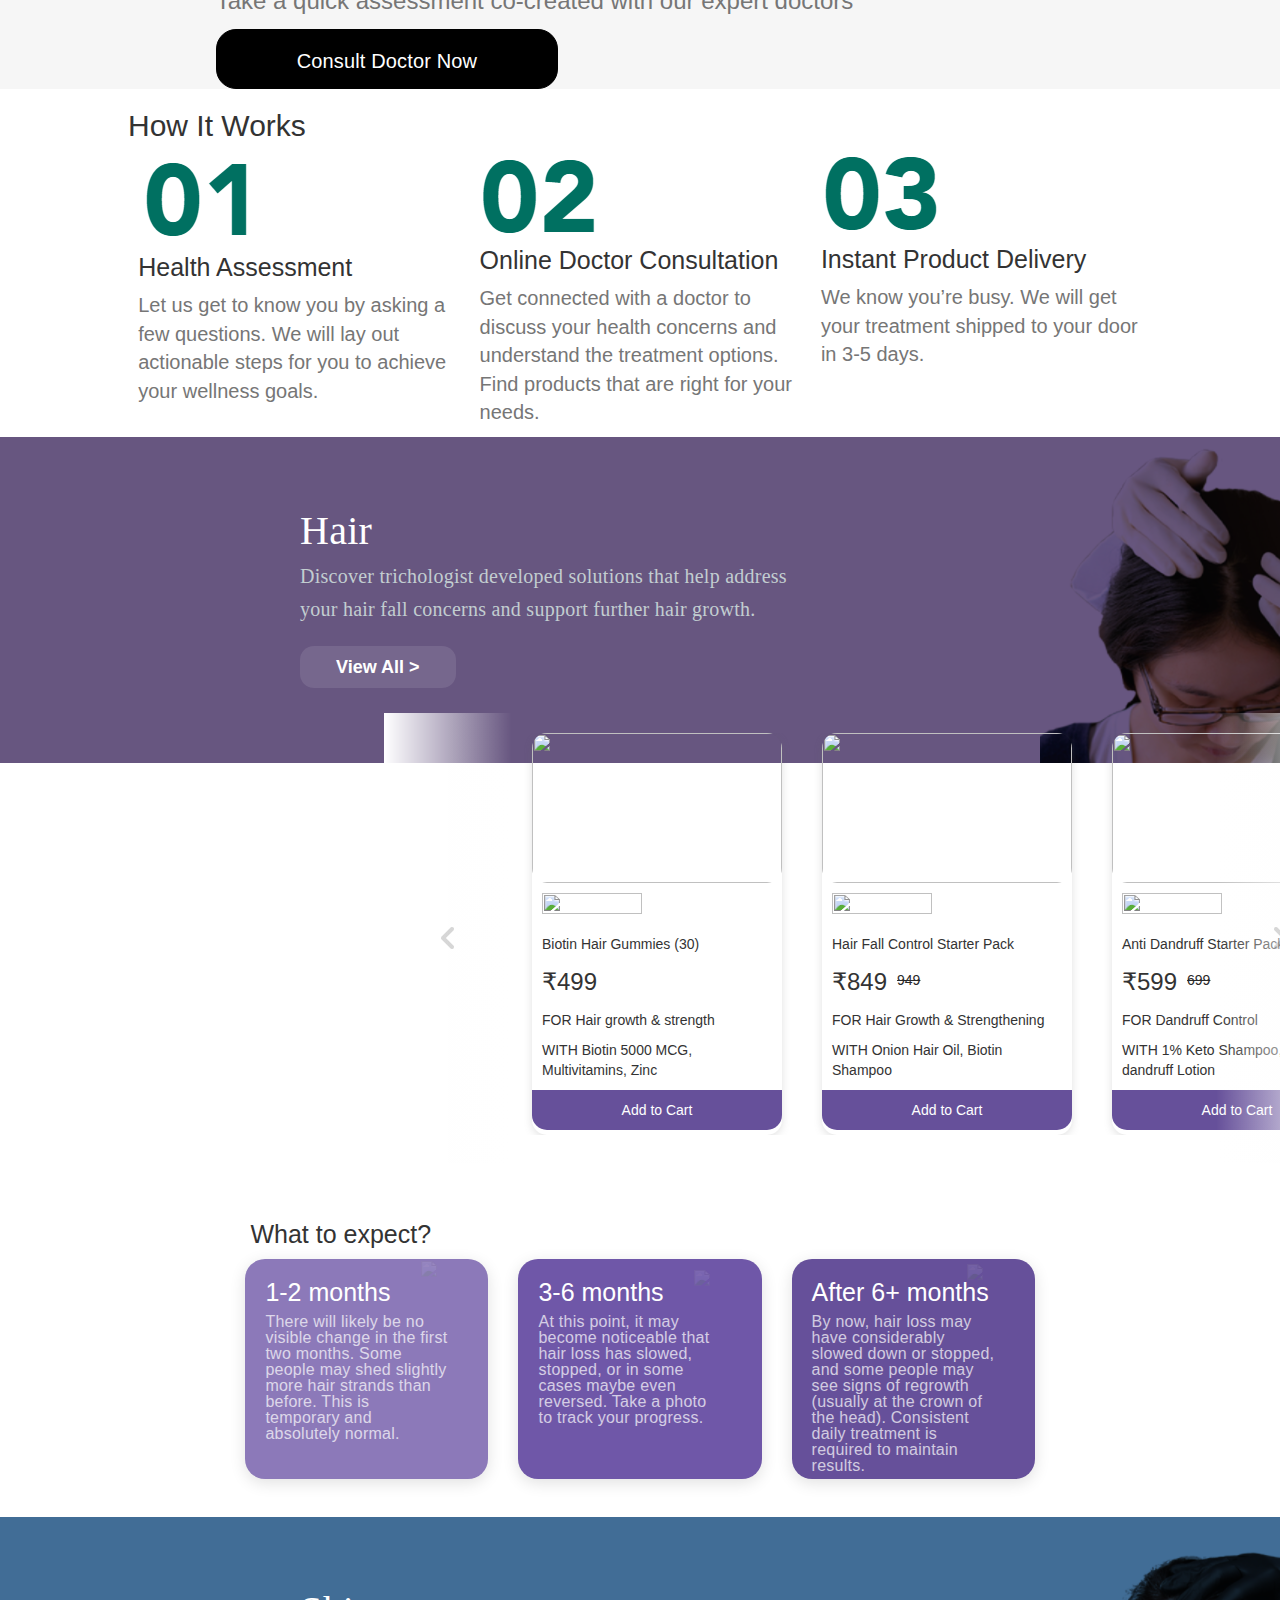
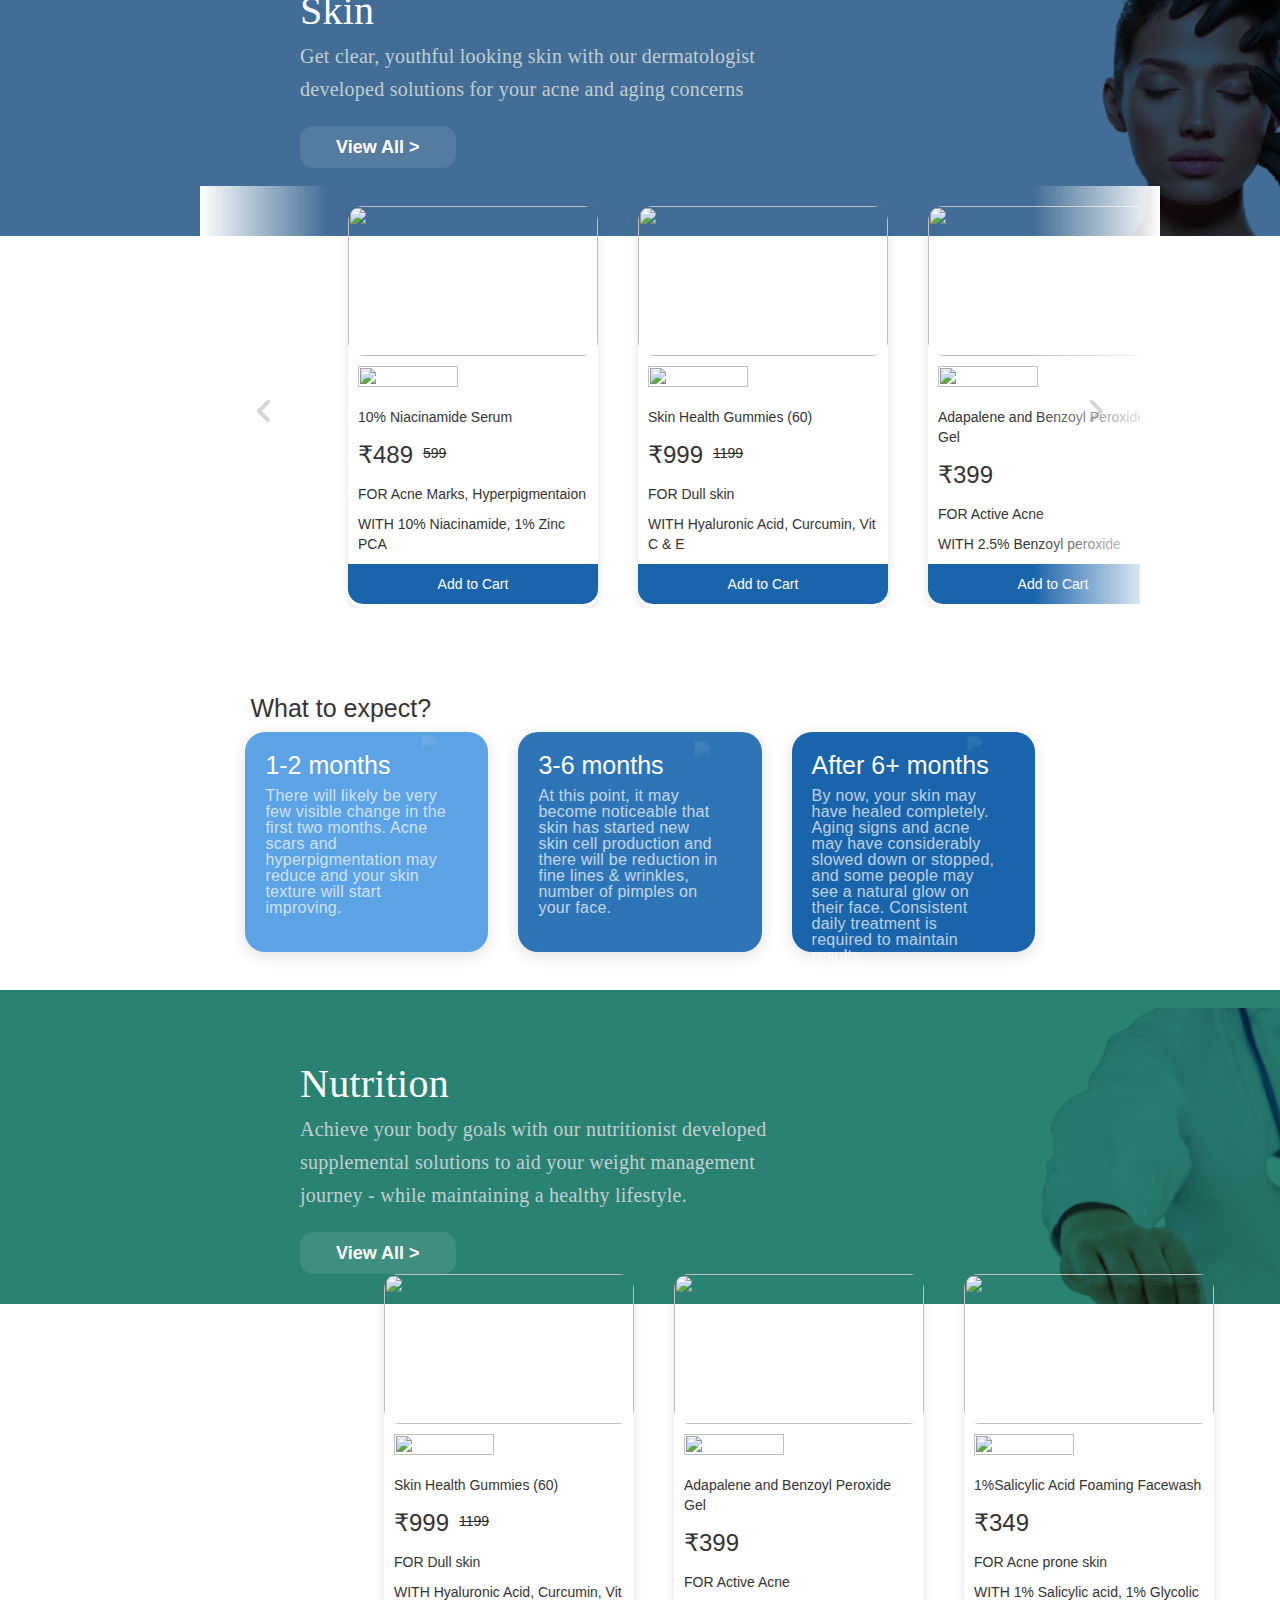
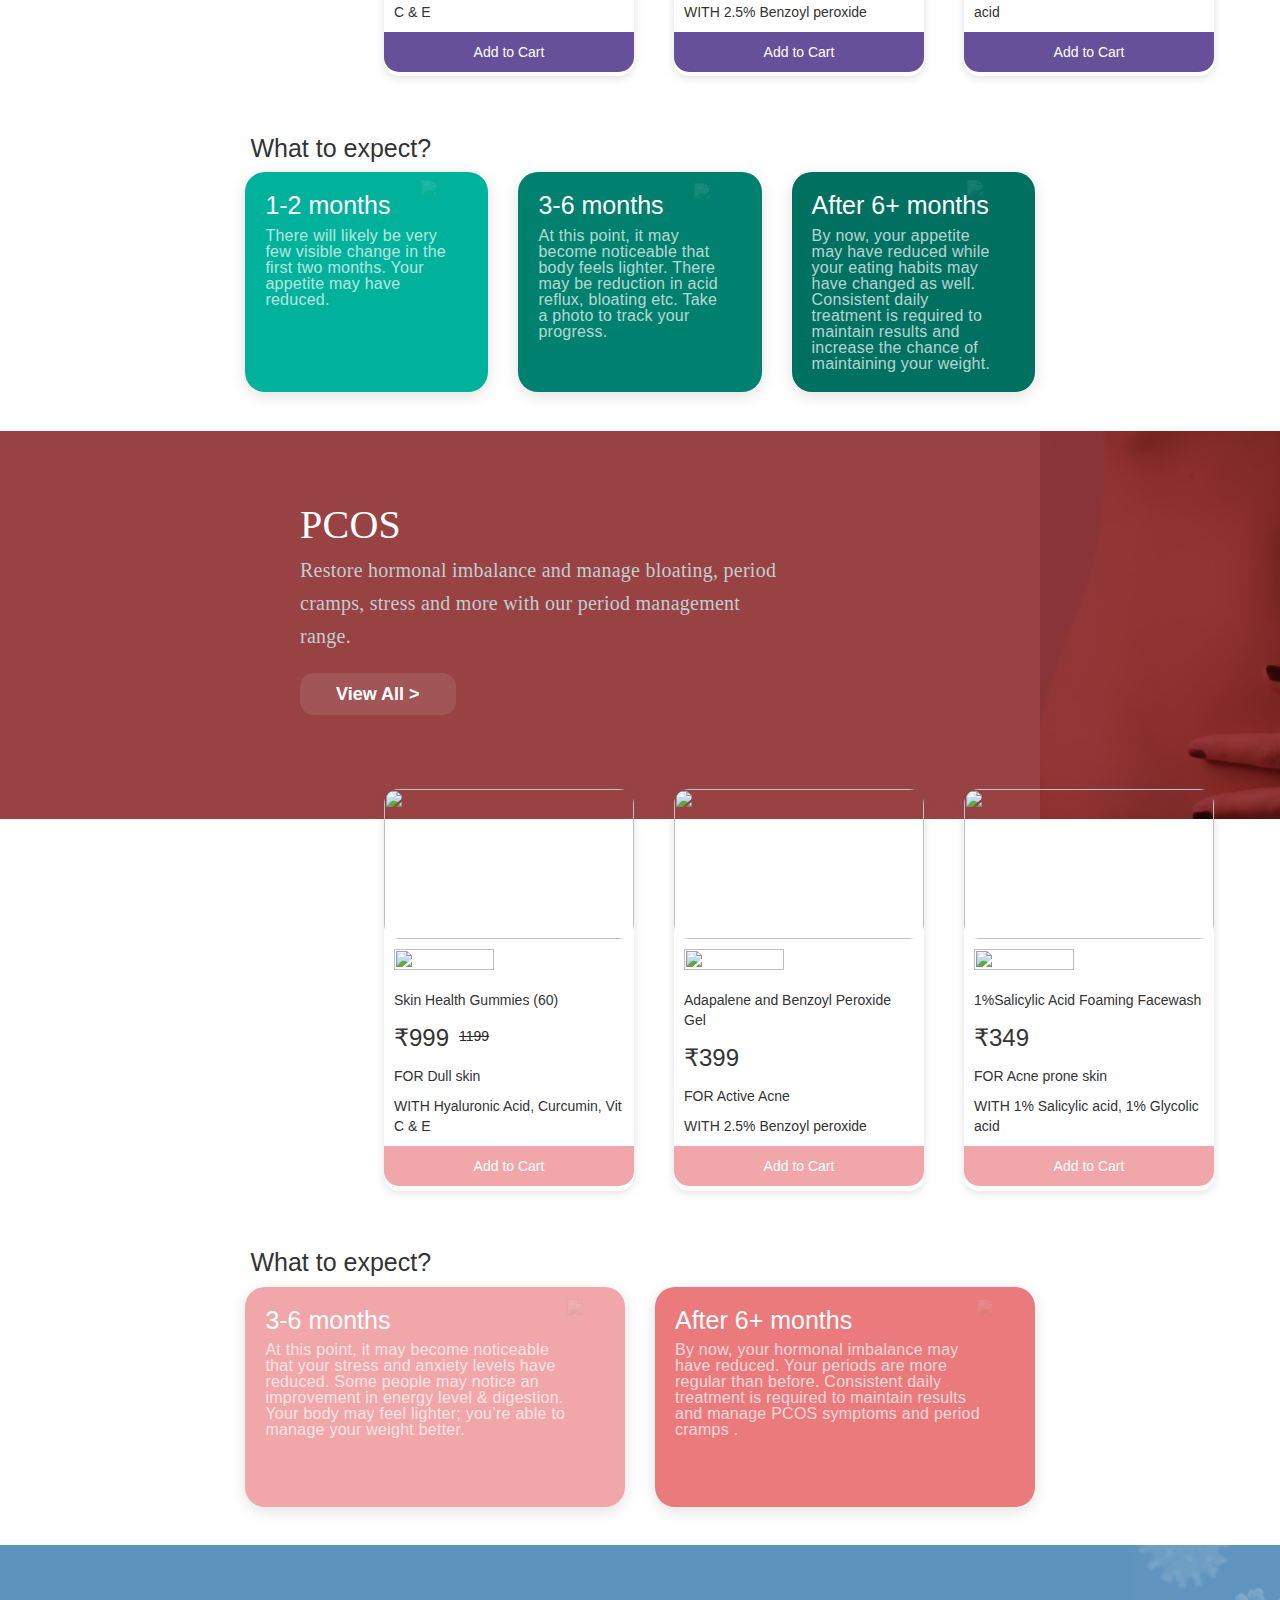
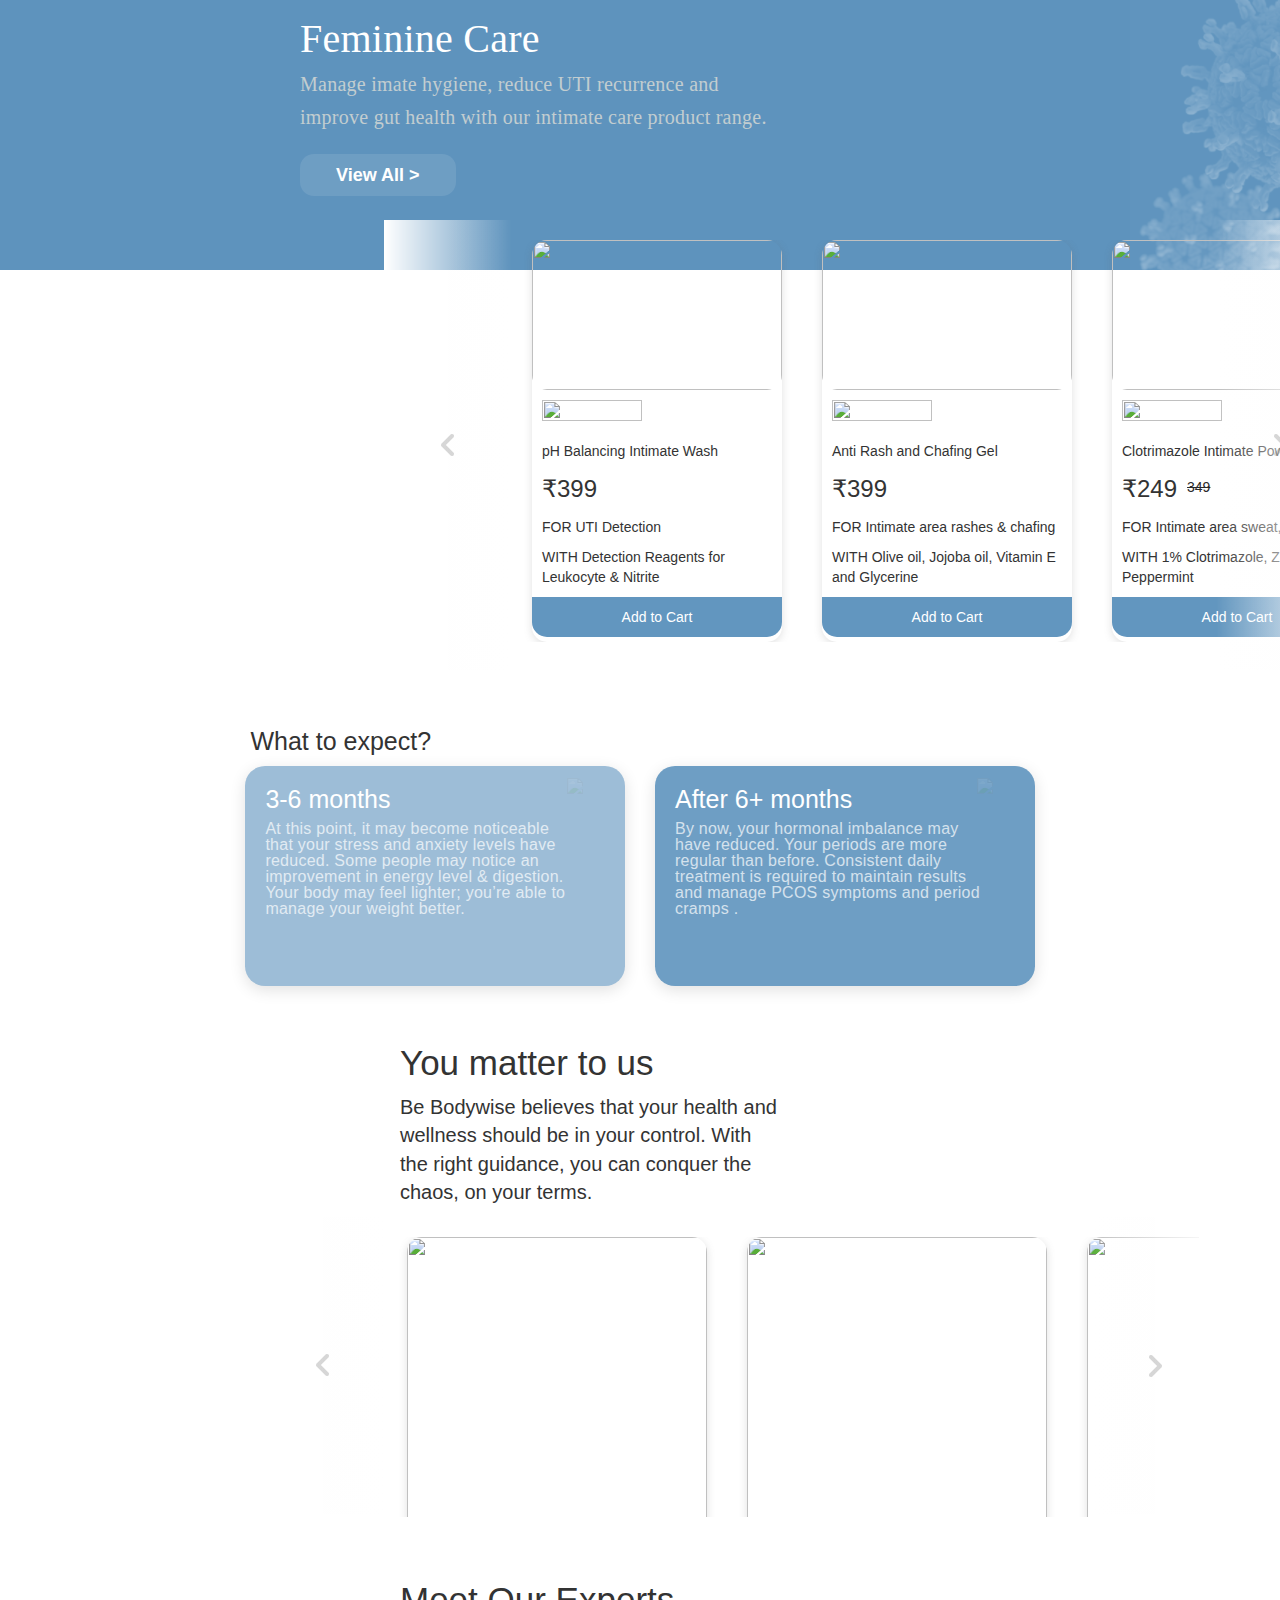
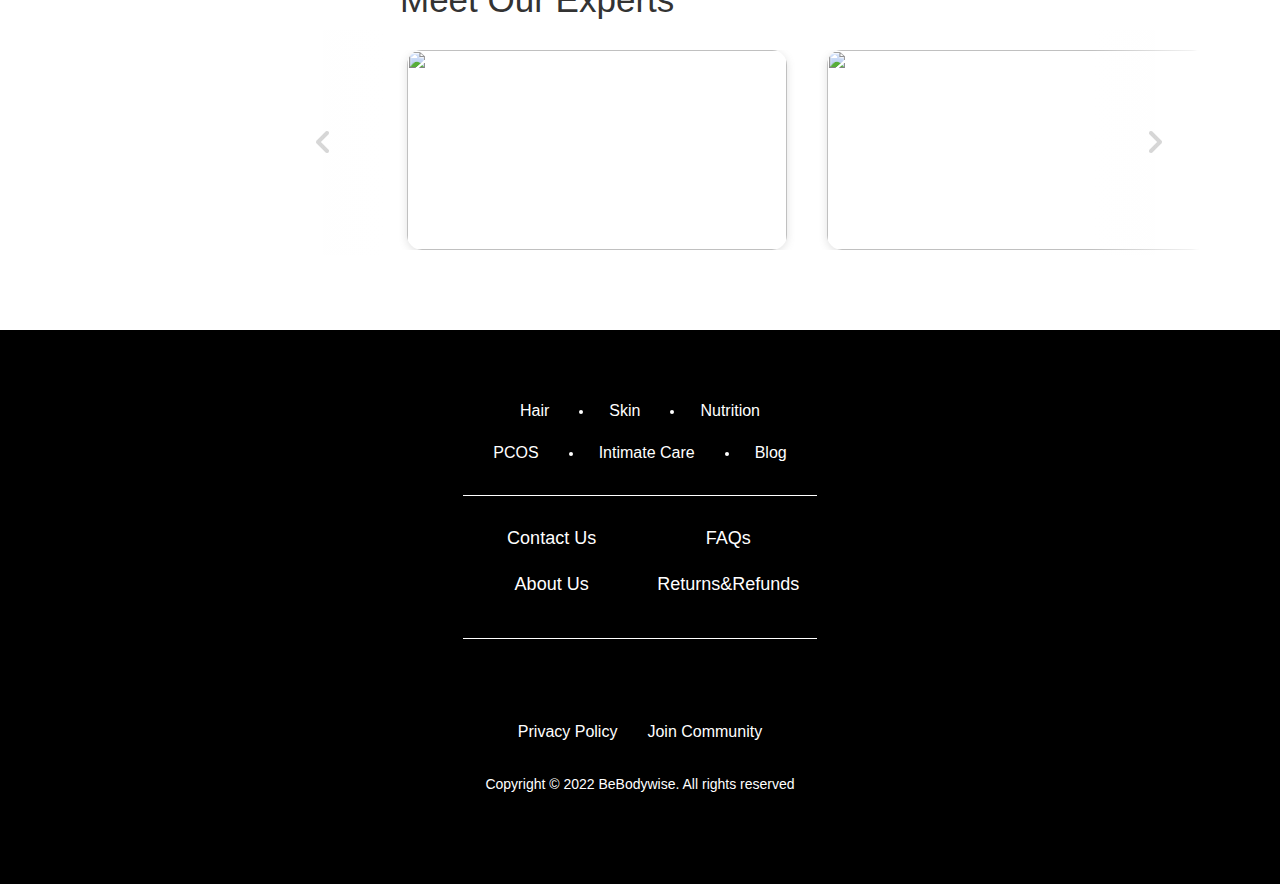
==== commit 8cdb4346: "Merging" ====
--- a/index.html
+++ b/index.html
@@ -876,6 +876,78 @@
    </div>
 </div>
 
+
+<!-- You Matter to us -->
+<div class="UmatterAlot">
+    <div><h2>You matter to us</h2></div>
+    <div class="umatterP"><p >Be Bodywise believes that your health and wellness should be in your control.
+         With the right guidance, you can conquer the chaos, on your terms.</p></div>
+    <div>
+        <div class="dhcontainer">
+            <section class="dhproduct"> 
+                <button class="dhpre-btn"><img src="images/arrow.png" alt="" ></button>
+                <button class="dhnxt-btn"><img src="images/arrow.png" alt=""></button>
+                <div class="dhproduct-container">
+                    <div class="dhproduct-card">
+                        <div>
+                            <img class="dhproduct_image" src="https://cdn.discordapp.com/attachments/945524831842095116/946727320448802856/doctor5.png">
+                        </div>
+                    </div>
+                    <div class="dhproduct-card">
+                        <div>
+                            <img class="dhproduct_image" src="https://cdn.discordapp.com/attachments/945524831842095116/946725318046154762/doctor1.png">
+                        </div>
+                    </div>
+                    <div class="dhproduct-card">
+                        <div>
+                            <img class="dhproduct_image" src="https://cdn.discordapp.com/attachments/945524831842095116/946725318222303232/doctor2.png">
+                        </div>
+                    </div>
+                  
+                    <div class="dhproduct-card">
+                        <div>
+                            <img class="dhproduct_image" src="https://cdn.discordapp.com/attachments/945524831842095116/946725318759166052/doctor4.png">
+                        </div>
+                    </div>    
+                </div>
+            </section>
+        </div>
+    </div>
+</div>
+
+<!-- Meet Expert -->
+<div class="MeetExpert">
+    <div><h2>Meet Our Experts</h2></div>
+    <div class="decontainer">
+        <section class="deproduct"> 
+            <button class="depre-btn"><img src="images/arrow.png" alt="" ></button>
+            <button class="denxt-btn"><img src="images/arrow.png" alt=""></button>
+            <div class="deproduct-container">
+                <div class="deproduct-card">
+                    <div>
+                        <img class="deproduct_image" src="https://cdn.discordapp.com/attachments/945524831842095116/946738103429759006/de1.png">
+                    </div>
+                </div>
+                <div class="deproduct-card">
+                    <div>
+                        <img class="deproduct_image" src="https://cdn.discordapp.com/attachments/945524831842095116/946738103752740905/de2.png">
+                    </div>
+                </div>
+                <div class="deproduct-card">
+                    <div>
+                        <img class="deproduct_image" src="https://cdn.discordapp.com/attachments/945524831842095116/946738104058929172/de3.png">
+                    </div>
+                </div>
+              
+                <div class="deproduct-card">
+                    <div>
+                        <img class="deproduct_image" src="https://cdn.discordapp.com/attachments/945524831842095116/946738104281219142/de4.png">
+                    </div>
+                </div>    
+            </div>
+        </section>
+    </div>
+</div>
     <div class="footer" id="foot_cont"></div>
 </body>
 </html>
--- a/styles/index.css
+++ b/styles/index.css
@@ -539,6 +539,7 @@
   height: 300px;
   overflow: hidden;
   padding: 20px;
+  margin-left: -11%;
 }
 
 .dhproduct-category {
@@ -638,6 +639,7 @@
   height: 300px;
   overflow: hidden;
   padding: 20px;
+  margin-left: -11%;
 }
 
 .deproduct-category {
@@ -700,7 +702,7 @@
 .denxt-btn {
   border: none;
   width: 10vw;
-  height: 99%;
+  height: 75%;
   position: absolute;
   top: 0;
   display: flex;
@@ -1107,3 +1109,26 @@
   background-color: rgb(241, 167, 169);
   color: white;
 }
+
+/* you matter to us */
+.UmatterAlot {
+  margin-left: 400px;
+  width: 100%;
+}
+.UmatterAlot > div > h2 {
+  font-size: 35px;
+}
+.umatterP {
+  width: 30%;
+  font-size: 20px;
+}
+
+/* meet Experts */
+.MeetExpert {
+  margin-left: 400px;
+  width: 100%;
+  margin-top: 5%;
+}
+.MeetExpert > div > h2 {
+  font-size: 35px;
+}
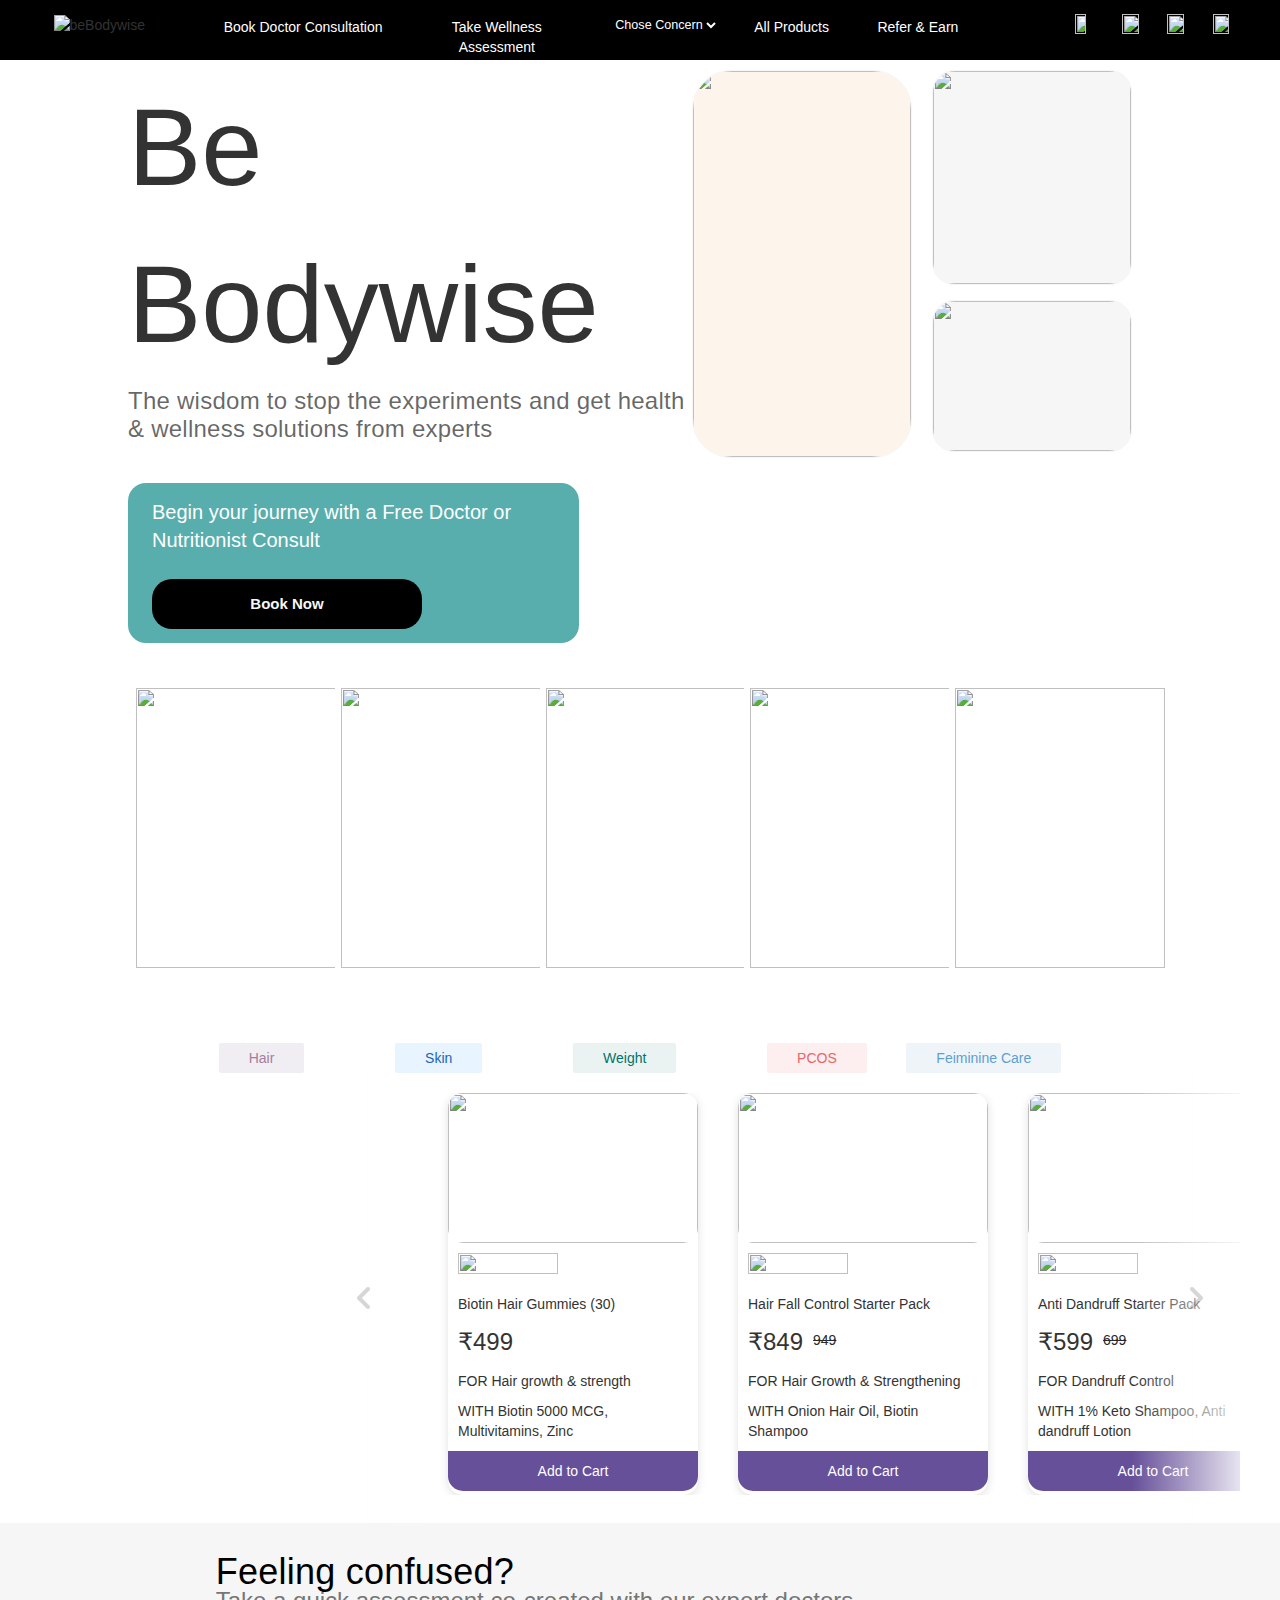
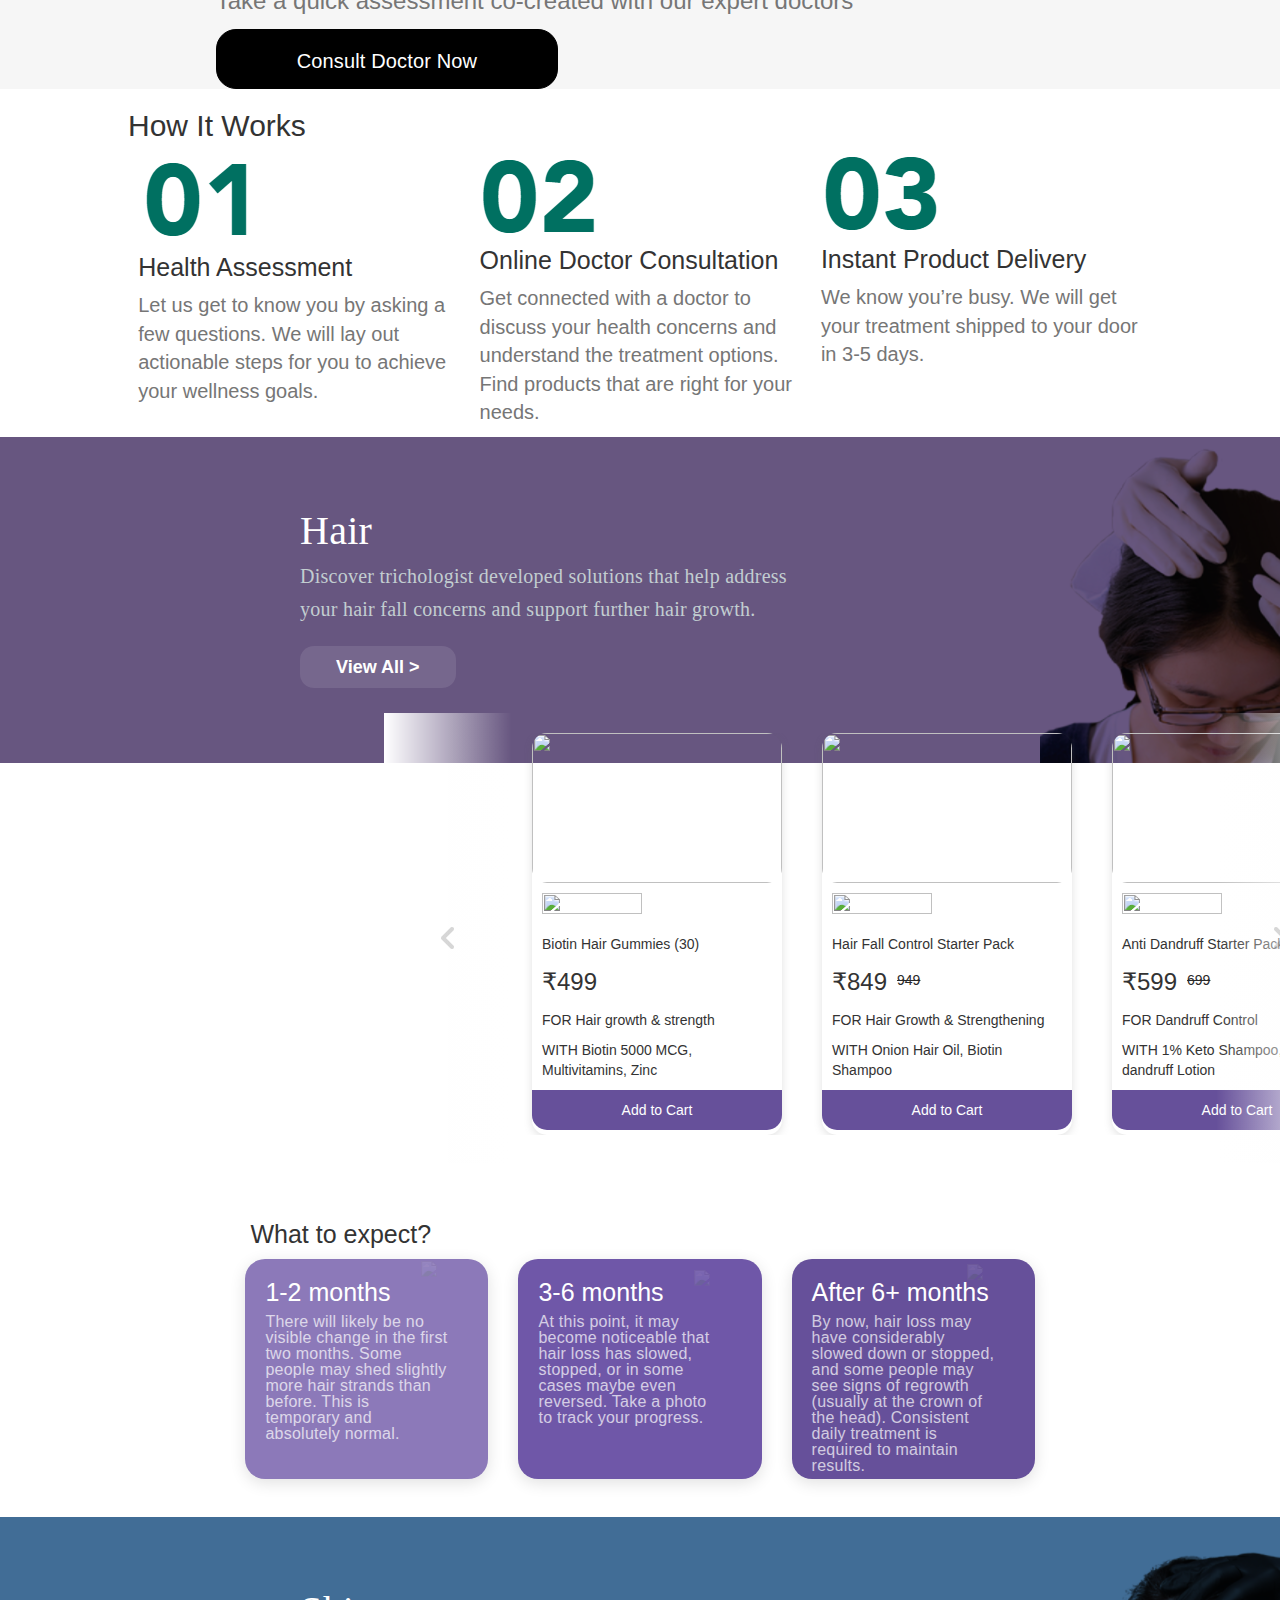
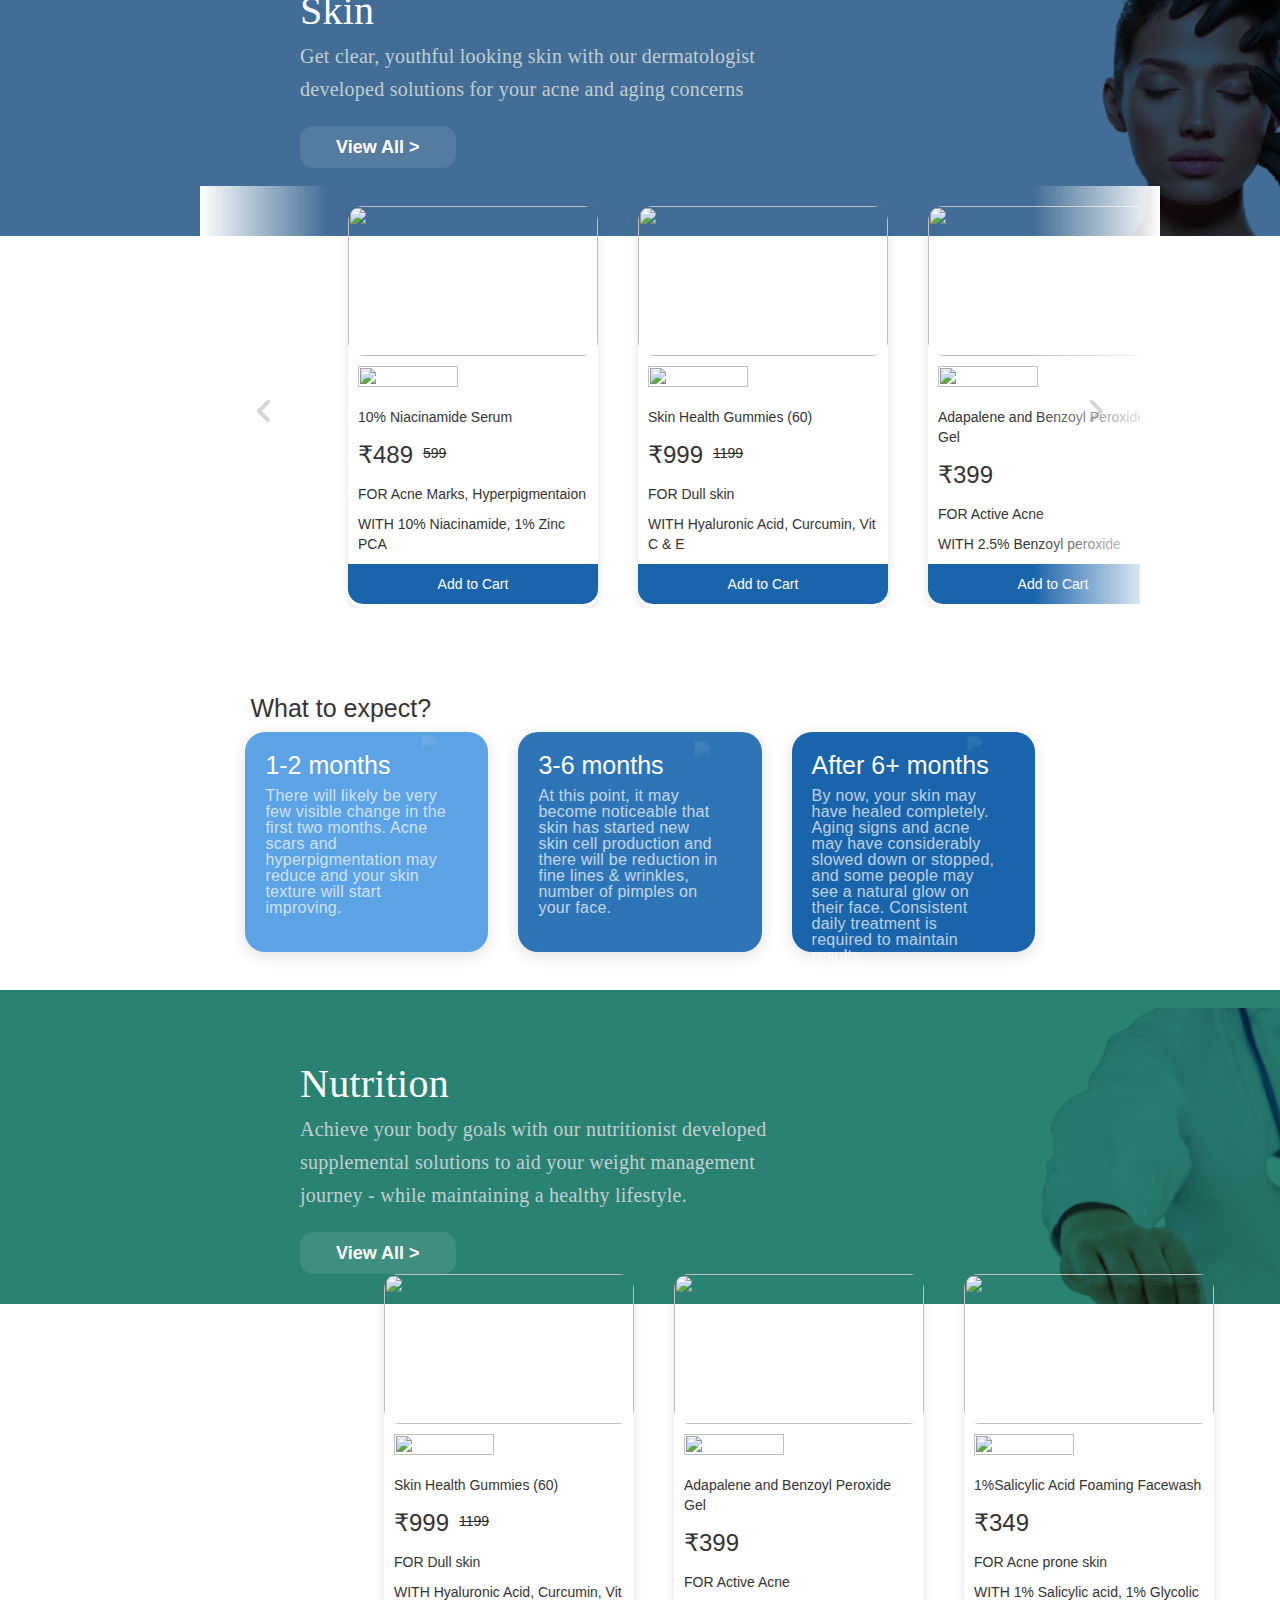
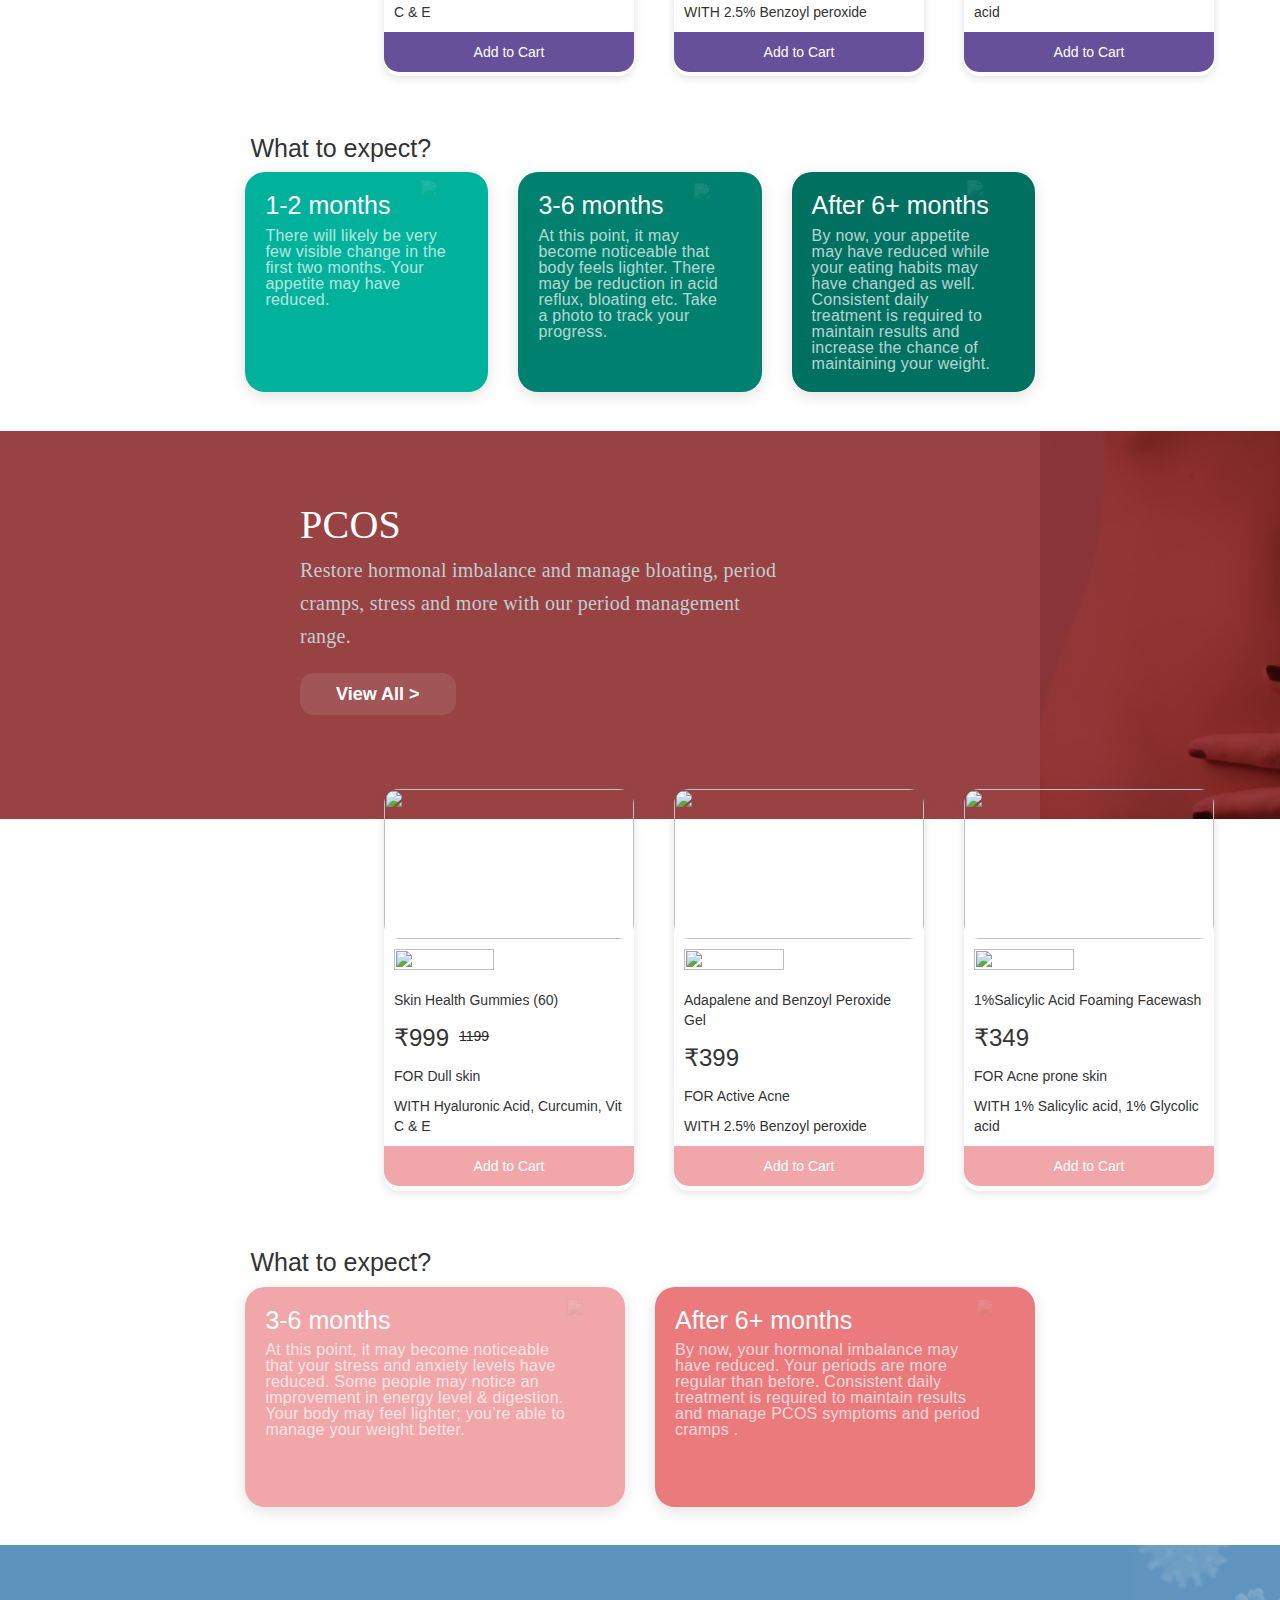
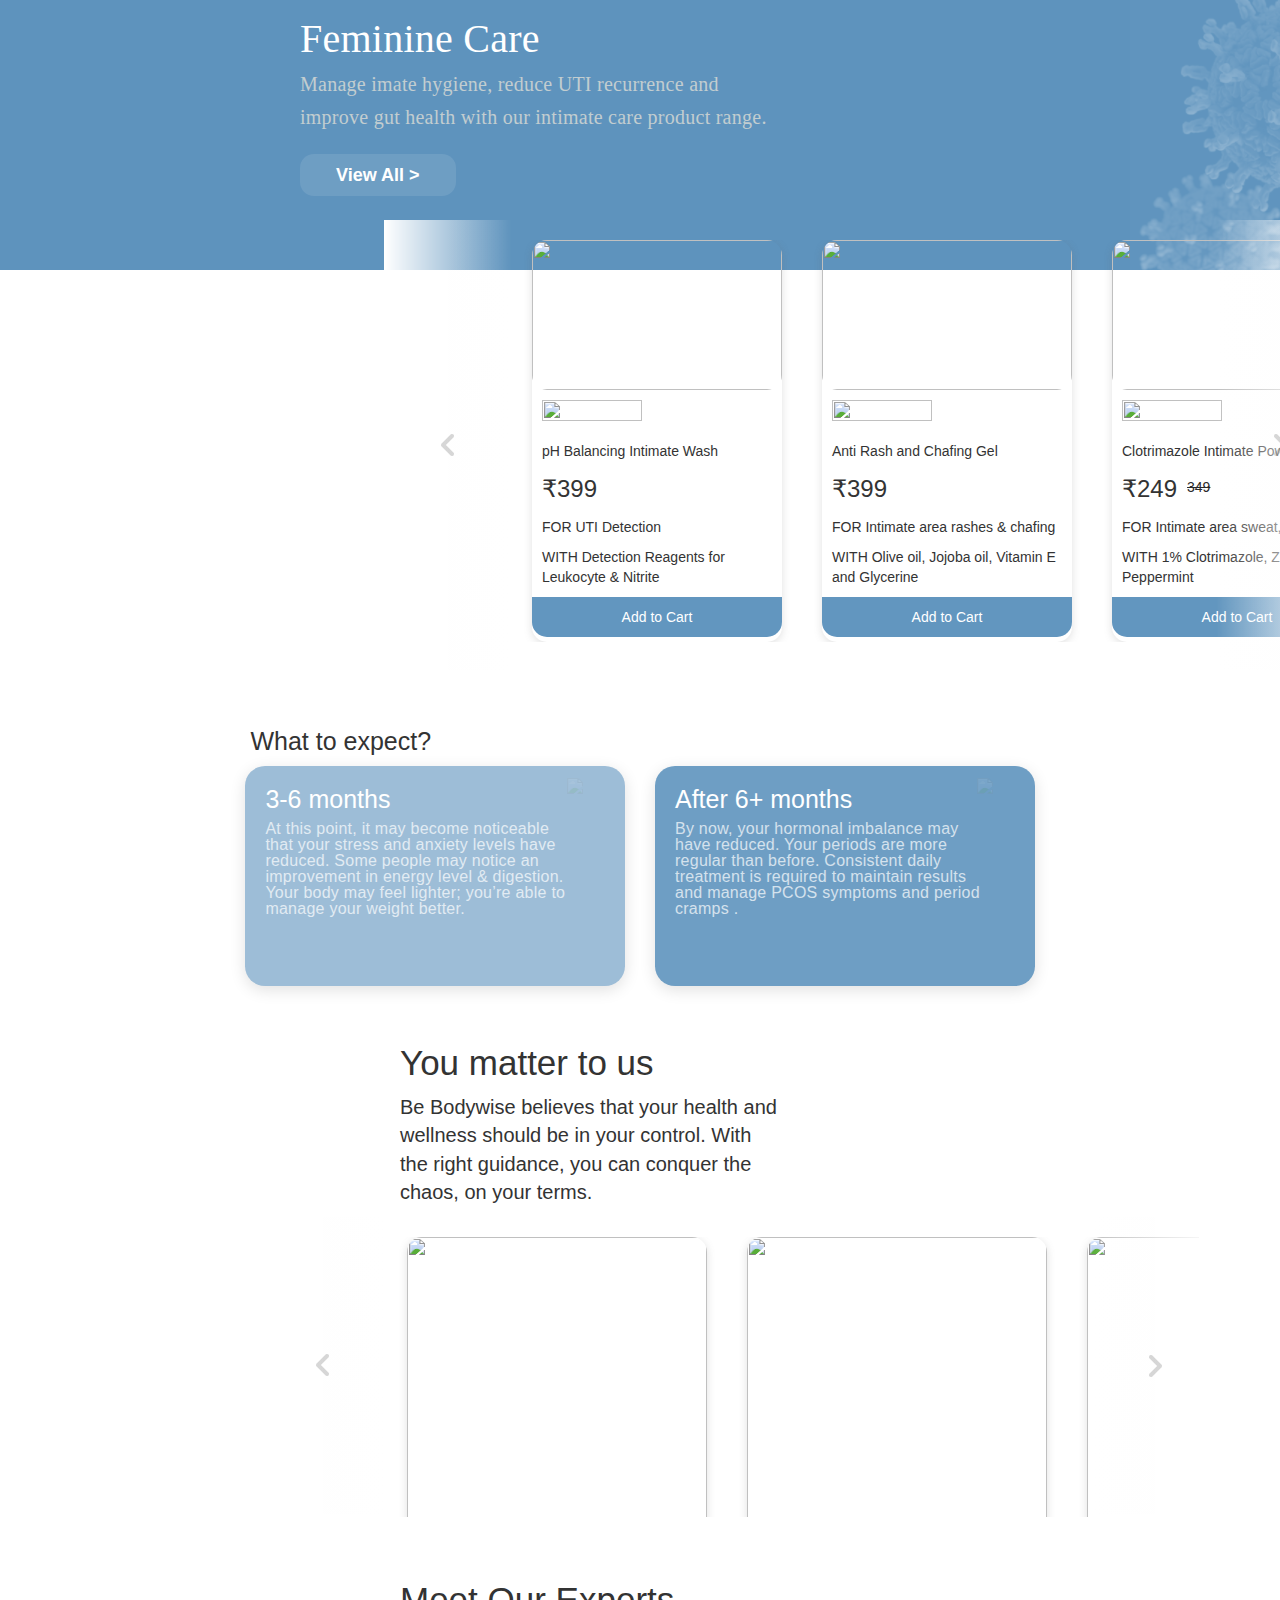
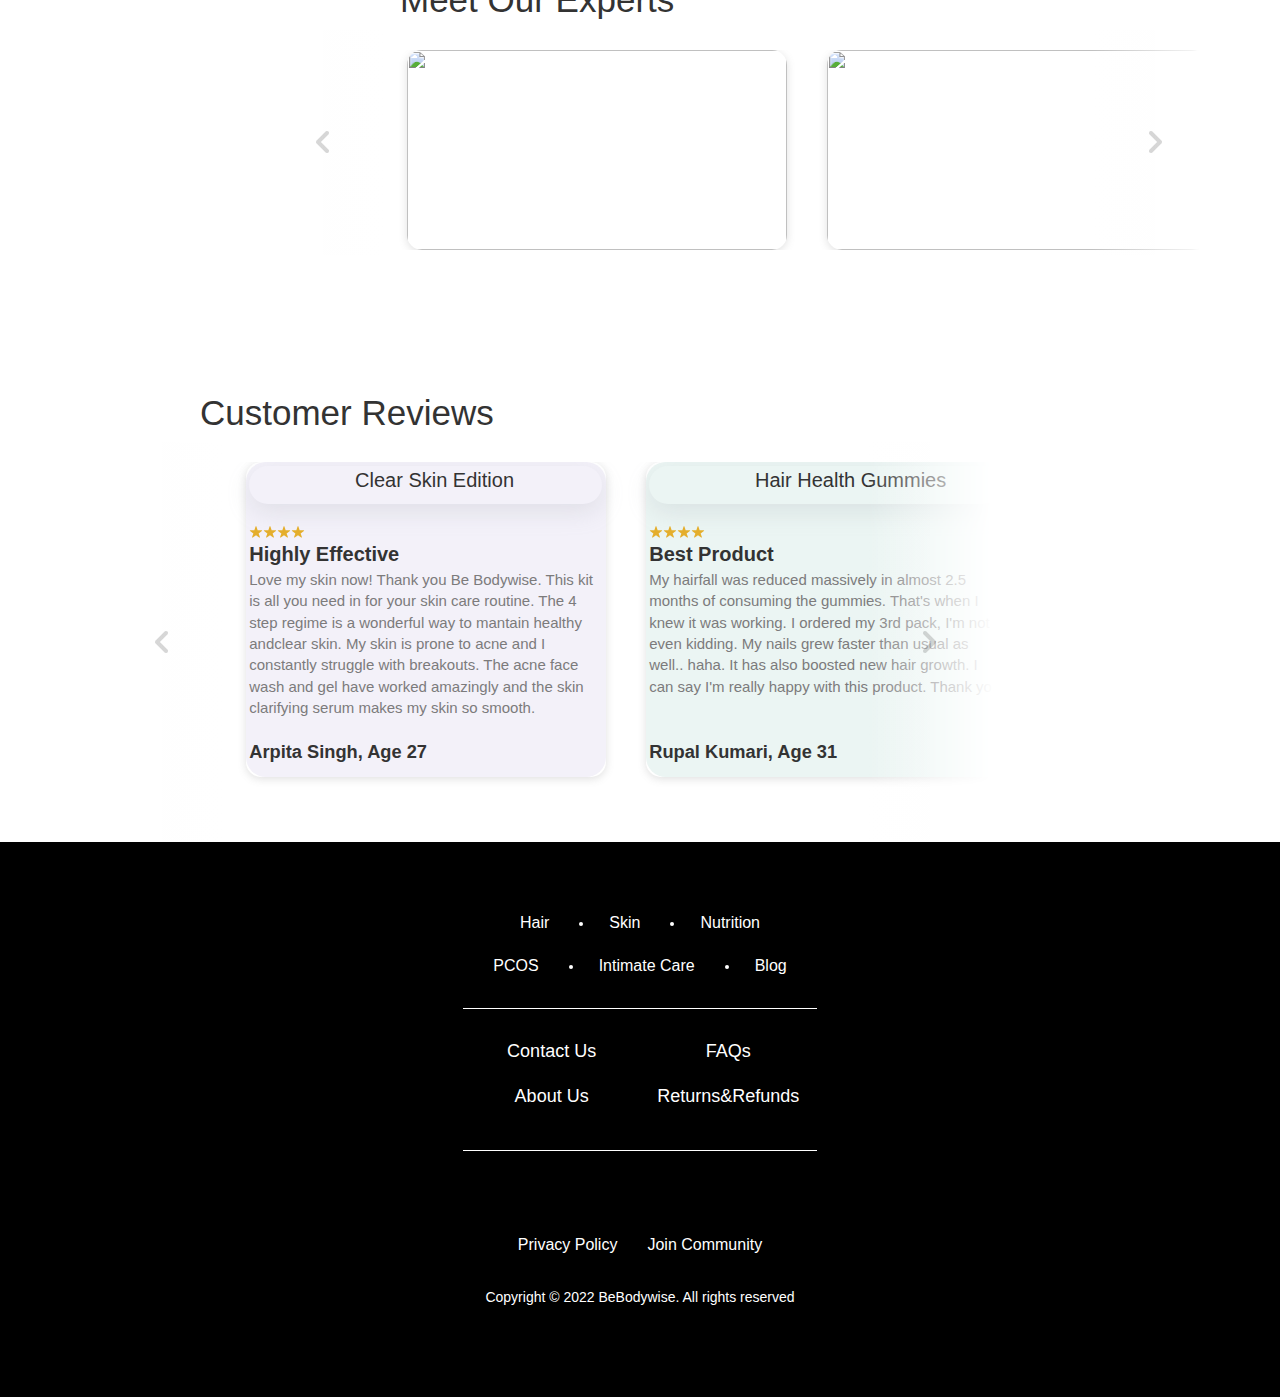
==== commit 385b3aac: "customer review part" ====
--- a/index.html
+++ b/index.html
@@ -948,6 +948,164 @@
         </section>
     </div>
 </div>
+
+<!-- customer review -->
+
+<div class="CustomerReview">
+    <div><h2>Customer Reviews</h2></div>
+    <div class="customercontainer">
+        <section class="customerproduct"> 
+            <button class="custpre-btn"><img src="images/arrow.png" alt="" ></button>
+            <button class="custnxt-btn"><img src="images/arrow.png" alt=""></button>
+
+
+            <div class="customerpro-container">
+                <div class="customerpro-card">
+                    <div>
+                        <div class="customer-main-container customer-background1">
+                            <div class="customer-skin">
+                                <div class="customer-skin-img">
+                                    <img src="https://res.cloudinary.com/mosaic-wellness/image/upload/f_auto,w_150,c_limit/v1606489107/new%20home/reviews2.png" alt="">
+                                </div>
+                                <div class="customer-skin-p"><p>Clear Skin Edition</p></div>
+                            </div>
+                            <div class="customer-stars">
+                                <svg stroke="currentColor" fill="currentColor" stroke-width="0" viewBox="0 0 512 512" color="#E4AE2C"  height="4em" width="1em" xmlns="http://www.w3.org/2000/svg" style="color: rgb(228, 174, 44);"><path d="M463 192H315.9L271.2 58.6C269 52.1 262.9 48 256 48s-13 4.1-15.2 10.6L196.1 192H48c-8.8 0-16 7.2-16 16 0 .9.1 1.9.3 2.7.2 3.5 1.8 7.4 6.7 11.3l120.9 85.2-46.4 134.9c-2.3 6.5 0 13.8 5.5 18 2.9 2.1 5.6 3.9 9 3.9 3.3 0 7.2-1.7 10-3.6l118-84.1 118 84.1c2.8 2 6.7 3.6 10 3.6 3.4 0 6.1-1.7 8.9-3.9 5.6-4.2 7.8-11.4 5.5-18L352 307.2l119.9-86 2.9-2.5c2.6-2.8 5.2-6.6 5.2-10.7 0-8.8-8.2-16-17-16z"></path></svg>
+                                <svg stroke="currentColor" fill="currentColor" stroke-width="0" viewBox="0 0 512 512" color="#E4AE2C"  height="4em" width="1em" xmlns="http://www.w3.org/2000/svg" style="color: rgb(228, 174, 44);"><path d="M463 192H315.9L271.2 58.6C269 52.1 262.9 48 256 48s-13 4.1-15.2 10.6L196.1 192H48c-8.8 0-16 7.2-16 16 0 .9.1 1.9.3 2.7.2 3.5 1.8 7.4 6.7 11.3l120.9 85.2-46.4 134.9c-2.3 6.5 0 13.8 5.5 18 2.9 2.1 5.6 3.9 9 3.9 3.3 0 7.2-1.7 10-3.6l118-84.1 118 84.1c2.8 2 6.7 3.6 10 3.6 3.4 0 6.1-1.7 8.9-3.9 5.6-4.2 7.8-11.4 5.5-18L352 307.2l119.9-86 2.9-2.5c2.6-2.8 5.2-6.6 5.2-10.7 0-8.8-8.2-16-17-16z"></path></svg>
+                                <svg stroke="currentColor" fill="currentColor" stroke-width="0" viewBox="0 0 512 512" color="#E4AE2C"  height="4em" width="1em" xmlns="http://www.w3.org/2000/svg" style="color: rgb(228, 174, 44);"><path d="M463 192H315.9L271.2 58.6C269 52.1 262.9 48 256 48s-13 4.1-15.2 10.6L196.1 192H48c-8.8 0-16 7.2-16 16 0 .9.1 1.9.3 2.7.2 3.5 1.8 7.4 6.7 11.3l120.9 85.2-46.4 134.9c-2.3 6.5 0 13.8 5.5 18 2.9 2.1 5.6 3.9 9 3.9 3.3 0 7.2-1.7 10-3.6l118-84.1 118 84.1c2.8 2 6.7 3.6 10 3.6 3.4 0 6.1-1.7 8.9-3.9 5.6-4.2 7.8-11.4 5.5-18L352 307.2l119.9-86 2.9-2.5c2.6-2.8 5.2-6.6 5.2-10.7 0-8.8-8.2-16-17-16z"></path></svg>
+                                <svg stroke="currentColor" fill="currentColor" stroke-width="0" viewBox="0 0 512 512" color="#E4AE2C"  height="4em" width="1em" xmlns="http://www.w3.org/2000/svg" style="color: rgb(228, 174, 44);"><path d="M463 192H315.9L271.2 58.6C269 52.1 262.9 48 256 48s-13 4.1-15.2 10.6L196.1 192H48c-8.8 0-16 7.2-16 16 0 .9.1 1.9.3 2.7.2 3.5 1.8 7.4 6.7 11.3l120.9 85.2-46.4 134.9c-2.3 6.5 0 13.8 5.5 18 2.9 2.1 5.6 3.9 9 3.9 3.3 0 7.2-1.7 10-3.6l118-84.1 118 84.1c2.8 2 6.7 3.6 10 3.6 3.4 0 6.1-1.7 8.9-3.9 5.6-4.2 7.8-11.4 5.5-18L352 307.2l119.9-86 2.9-2.5c2.6-2.8 5.2-6.6 5.2-10.7 0-8.8-8.2-16-17-16z"></path></svg>
+                                <!-- <svg stroke="currentColor" fill="currentColor" stroke-width="0" viewBox="0 0 512 512" color="#E4AE2C"  height="4em" width="1em" xmlns="http://www.w3.org/2000/svg" style="color: rgb(228, 174, 44);"><path d="M463 192H315.9L271.2 58.6C269 52.1 262.9 48 256 48s-13 4.1-15.2 10.6L196.1 192H48c-8.8 0-16 7.2-16 16 0 .9.1 1.9.3 2.7.2 3.5 1.8 7.4 6.7 11.3l120.9 85.2-46.4 134.9c-2.3 6.5 0 13.8 5.5 18 2.9 2.1 5.6 3.9 9 3.9 3.3 0 7.2-1.7 10-3.6l118-84.1 118 84.1c2.8 2 6.7 3.6 10 3.6 3.4 0 6.1-1.7 8.9-3.9 5.6-4.2 7.8-11.4 5.5-18L352 307.2l119.9-86 2.9-2.5c2.6-2.8 5.2-6.6 5.2-10.7 0-8.8-8.2-16-17-16z"></path></svg> -->
+                            
+                            </div>
+                            <div class="customer-heading">
+                                <span >Highly Effective</span>
+                                <p>Love my skin now! Thank you Be Bodywise. This kit is all you need in for your skin care routine. The 4 step regime is a wonderful way to mantain healthy andclear skin. My skin is prone to acne and I constantly struggle with breakouts. The acne face wash and gel have worked amazingly and the skin clarifying serum makes my skin so smooth.</p>
+                            </div>
+                           
+                            <div class="customer-details">
+                                <p>Arpita Singh, Age 27</p>
+                            </div>
+                        </div>
+                    </div>
+                </div>
+                <div class="customerpro-card">
+                    <div>
+                        <div class="customer-main-container customer-background2">
+                            <div class="customer-skin">
+                                <div class="customer-skin-img">
+                                    <img src="https://res.cloudinary.com/mosaic-wellness/image/upload/f_auto,w_150,c_limit/v1606486889/new%20home/Hair-_gummies-_600X600.png" alt="">
+                                </div>
+                                <div class="customer-skin-p"><p>Hair Health Gummies</p></div>
+                            </div>
+                            <div class="customer-stars">
+                                <svg stroke="currentColor" fill="currentColor" stroke-width="0" viewBox="0 0 512 512" color="#E4AE2C"  height="4em" width="1em" xmlns="http://www.w3.org/2000/svg" style="color: rgb(228, 174, 44);"><path d="M463 192H315.9L271.2 58.6C269 52.1 262.9 48 256 48s-13 4.1-15.2 10.6L196.1 192H48c-8.8 0-16 7.2-16 16 0 .9.1 1.9.3 2.7.2 3.5 1.8 7.4 6.7 11.3l120.9 85.2-46.4 134.9c-2.3 6.5 0 13.8 5.5 18 2.9 2.1 5.6 3.9 9 3.9 3.3 0 7.2-1.7 10-3.6l118-84.1 118 84.1c2.8 2 6.7 3.6 10 3.6 3.4 0 6.1-1.7 8.9-3.9 5.6-4.2 7.8-11.4 5.5-18L352 307.2l119.9-86 2.9-2.5c2.6-2.8 5.2-6.6 5.2-10.7 0-8.8-8.2-16-17-16z"></path></svg>
+                                <svg stroke="currentColor" fill="currentColor" stroke-width="0" viewBox="0 0 512 512" color="#E4AE2C"  height="4em" width="1em" xmlns="http://www.w3.org/2000/svg" style="color: rgb(228, 174, 44);"><path d="M463 192H315.9L271.2 58.6C269 52.1 262.9 48 256 48s-13 4.1-15.2 10.6L196.1 192H48c-8.8 0-16 7.2-16 16 0 .9.1 1.9.3 2.7.2 3.5 1.8 7.4 6.7 11.3l120.9 85.2-46.4 134.9c-2.3 6.5 0 13.8 5.5 18 2.9 2.1 5.6 3.9 9 3.9 3.3 0 7.2-1.7 10-3.6l118-84.1 118 84.1c2.8 2 6.7 3.6 10 3.6 3.4 0 6.1-1.7 8.9-3.9 5.6-4.2 7.8-11.4 5.5-18L352 307.2l119.9-86 2.9-2.5c2.6-2.8 5.2-6.6 5.2-10.7 0-8.8-8.2-16-17-16z"></path></svg>
+                                <svg stroke="currentColor" fill="currentColor" stroke-width="0" viewBox="0 0 512 512" color="#E4AE2C"  height="4em" width="1em" xmlns="http://www.w3.org/2000/svg" style="color: rgb(228, 174, 44);"><path d="M463 192H315.9L271.2 58.6C269 52.1 262.9 48 256 48s-13 4.1-15.2 10.6L196.1 192H48c-8.8 0-16 7.2-16 16 0 .9.1 1.9.3 2.7.2 3.5 1.8 7.4 6.7 11.3l120.9 85.2-46.4 134.9c-2.3 6.5 0 13.8 5.5 18 2.9 2.1 5.6 3.9 9 3.9 3.3 0 7.2-1.7 10-3.6l118-84.1 118 84.1c2.8 2 6.7 3.6 10 3.6 3.4 0 6.1-1.7 8.9-3.9 5.6-4.2 7.8-11.4 5.5-18L352 307.2l119.9-86 2.9-2.5c2.6-2.8 5.2-6.6 5.2-10.7 0-8.8-8.2-16-17-16z"></path></svg>
+                                <svg stroke="currentColor" fill="currentColor" stroke-width="0" viewBox="0 0 512 512" color="#E4AE2C"  height="4em" width="1em" xmlns="http://www.w3.org/2000/svg" style="color: rgb(228, 174, 44);"><path d="M463 192H315.9L271.2 58.6C269 52.1 262.9 48 256 48s-13 4.1-15.2 10.6L196.1 192H48c-8.8 0-16 7.2-16 16 0 .9.1 1.9.3 2.7.2 3.5 1.8 7.4 6.7 11.3l120.9 85.2-46.4 134.9c-2.3 6.5 0 13.8 5.5 18 2.9 2.1 5.6 3.9 9 3.9 3.3 0 7.2-1.7 10-3.6l118-84.1 118 84.1c2.8 2 6.7 3.6 10 3.6 3.4 0 6.1-1.7 8.9-3.9 5.6-4.2 7.8-11.4 5.5-18L352 307.2l119.9-86 2.9-2.5c2.6-2.8 5.2-6.6 5.2-10.7 0-8.8-8.2-16-17-16z"></path></svg>
+                                <!-- <svg stroke="currentColor" fill="currentColor" stroke-width="0" viewBox="0 0 512 512" color="#E4AE2C"  height="4em" width="1em" xmlns="http://www.w3.org/2000/svg" style="color: rgb(228, 174, 44);"><path d="M463 192H315.9L271.2 58.6C269 52.1 262.9 48 256 48s-13 4.1-15.2 10.6L196.1 192H48c-8.8 0-16 7.2-16 16 0 .9.1 1.9.3 2.7.2 3.5 1.8 7.4 6.7 11.3l120.9 85.2-46.4 134.9c-2.3 6.5 0 13.8 5.5 18 2.9 2.1 5.6 3.9 9 3.9 3.3 0 7.2-1.7 10-3.6l118-84.1 118 84.1c2.8 2 6.7 3.6 10 3.6 3.4 0 6.1-1.7 8.9-3.9 5.6-4.2 7.8-11.4 5.5-18L352 307.2l119.9-86 2.9-2.5c2.6-2.8 5.2-6.6 5.2-10.7 0-8.8-8.2-16-17-16z"></path></svg> -->
+                           
+                            </div>
+                            <div class="customer-heading">
+                                <span >Best Product</span>
+                                <p>My hairfall was reduced massively in almost 2.5 months of consuming the gummies. That's when I knew it was working. I ordered my 3rd pack, I'm not even kidding. My nails grew faster than usual as well.. haha. It has also boosted new hair growth. I can say I'm really happy with this product. Thank you</p>
+                            </div>
+                           
+                            <div class="customer-details">
+                                <p>Rupal Kumari, Age 31</p>
+                            </div>
+                        </div>
+                    </div>
+                </div>
+                <div class="customerpro-card">
+                    <div>
+                        <div class="customer-main-container customer-background3">
+                            <div class="customer-skin">
+                                <div class="customer-skin-img">
+                                    <img src="https://res.cloudinary.com/mosaic-wellness/image/upload/f_auto,w_150,c_limit/v1606488043/new%20home/Weight-Gummies_600x600.png" alt="">
+                                </div>
+                                <div class="customer-skin-p"><p>Active Assist Gummies</p></div>
+                            </div>
+                            <div class="customer-stars">
+                                <svg stroke="currentColor" fill="currentColor" stroke-width="0" viewBox="0 0 512 512" color="#E4AE2C"  height="4em" width="1em" xmlns="http://www.w3.org/2000/svg" style="color: rgb(228, 174, 44);"><path d="M463 192H315.9L271.2 58.6C269 52.1 262.9 48 256 48s-13 4.1-15.2 10.6L196.1 192H48c-8.8 0-16 7.2-16 16 0 .9.1 1.9.3 2.7.2 3.5 1.8 7.4 6.7 11.3l120.9 85.2-46.4 134.9c-2.3 6.5 0 13.8 5.5 18 2.9 2.1 5.6 3.9 9 3.9 3.3 0 7.2-1.7 10-3.6l118-84.1 118 84.1c2.8 2 6.7 3.6 10 3.6 3.4 0 6.1-1.7 8.9-3.9 5.6-4.2 7.8-11.4 5.5-18L352 307.2l119.9-86 2.9-2.5c2.6-2.8 5.2-6.6 5.2-10.7 0-8.8-8.2-16-17-16z"></path></svg>
+                                <svg stroke="currentColor" fill="currentColor" stroke-width="0" viewBox="0 0 512 512" color="#E4AE2C"  height="4em" width="1em" xmlns="http://www.w3.org/2000/svg" style="color: rgb(228, 174, 44);"><path d="M463 192H315.9L271.2 58.6C269 52.1 262.9 48 256 48s-13 4.1-15.2 10.6L196.1 192H48c-8.8 0-16 7.2-16 16 0 .9.1 1.9.3 2.7.2 3.5 1.8 7.4 6.7 11.3l120.9 85.2-46.4 134.9c-2.3 6.5 0 13.8 5.5 18 2.9 2.1 5.6 3.9 9 3.9 3.3 0 7.2-1.7 10-3.6l118-84.1 118 84.1c2.8 2 6.7 3.6 10 3.6 3.4 0 6.1-1.7 8.9-3.9 5.6-4.2 7.8-11.4 5.5-18L352 307.2l119.9-86 2.9-2.5c2.6-2.8 5.2-6.6 5.2-10.7 0-8.8-8.2-16-17-16z"></path></svg>
+                                <svg stroke="currentColor" fill="currentColor" stroke-width="0" viewBox="0 0 512 512" color="#E4AE2C"  height="4em" width="1em" xmlns="http://www.w3.org/2000/svg" style="color: rgb(228, 174, 44);"><path d="M463 192H315.9L271.2 58.6C269 52.1 262.9 48 256 48s-13 4.1-15.2 10.6L196.1 192H48c-8.8 0-16 7.2-16 16 0 .9.1 1.9.3 2.7.2 3.5 1.8 7.4 6.7 11.3l120.9 85.2-46.4 134.9c-2.3 6.5 0 13.8 5.5 18 2.9 2.1 5.6 3.9 9 3.9 3.3 0 7.2-1.7 10-3.6l118-84.1 118 84.1c2.8 2 6.7 3.6 10 3.6 3.4 0 6.1-1.7 8.9-3.9 5.6-4.2 7.8-11.4 5.5-18L352 307.2l119.9-86 2.9-2.5c2.6-2.8 5.2-6.6 5.2-10.7 0-8.8-8.2-16-17-16z"></path></svg>
+                                <svg stroke="currentColor" fill="currentColor" stroke-width="0" viewBox="0 0 512 512" color="#E4AE2C"  height="4em" width="1em" xmlns="http://www.w3.org/2000/svg" style="color: rgb(228, 174, 44);"><path d="M463 192H315.9L271.2 58.6C269 52.1 262.9 48 256 48s-13 4.1-15.2 10.6L196.1 192H48c-8.8 0-16 7.2-16 16 0 .9.1 1.9.3 2.7.2 3.5 1.8 7.4 6.7 11.3l120.9 85.2-46.4 134.9c-2.3 6.5 0 13.8 5.5 18 2.9 2.1 5.6 3.9 9 3.9 3.3 0 7.2-1.7 10-3.6l118-84.1 118 84.1c2.8 2 6.7 3.6 10 3.6 3.4 0 6.1-1.7 8.9-3.9 5.6-4.2 7.8-11.4 5.5-18L352 307.2l119.9-86 2.9-2.5c2.6-2.8 5.2-6.6 5.2-10.7 0-8.8-8.2-16-17-16z"></path></svg>
+                                <!-- <svg stroke="currentColor" fill="currentColor" stroke-width="0" viewBox="0 0 512 512" color="#E4AE2C"  height="4em" width="1em" xmlns="http://www.w3.org/2000/svg" style="color: rgb(228, 174, 44);"><path d="M463 192H315.9L271.2 58.6C269 52.1 262.9 48 256 48s-13 4.1-15.2 10.6L196.1 192H48c-8.8 0-16 7.2-16 16 0 .9.1 1.9.3 2.7.2 3.5 1.8 7.4 6.7 11.3l120.9 85.2-46.4 134.9c-2.3 6.5 0 13.8 5.5 18 2.9 2.1 5.6 3.9 9 3.9 3.3 0 7.2-1.7 10-3.6l118-84.1 118 84.1c2.8 2 6.7 3.6 10 3.6 3.4 0 6.1-1.7 8.9-3.9 5.6-4.2 7.8-11.4 5.5-18L352 307.2l119.9-86 2.9-2.5c2.6-2.8 5.2-6.6 5.2-10.7 0-8.8-8.2-16-17-16z"></path></svg> -->
+                              
+                            </div>
+                            <div class="customer-heading">
+                                <span >Highly recommend these</span>
+                                <p>I decided to give this product a fighting chance, used it for 2 months. I can definitely notice that my metabolism has improved and gut health couldn't have been better... I like how they send a note explaining how every ingredient is natural and has no added colours or preservatives!</p>
+                            </div>
+                           
+                            <div class="customer-details">
+                                <p>Ahilya Gandhi, Age 28</p>
+                            </div>
+                        </div>
+                    </div>
+                </div>
+              
+                <div class="customerpro-card">
+                    <div>
+                        <div class="customer-main-container customer-background4">
+                            <div class="customer-skin">
+                                <div class="customer-skin-img">
+                                    <img src="https://res.cloudinary.com/mosaic-wellness/image/upload/f_auto,w_150,c_limit/v1606489107/new%20home/reviews2.png" alt="">
+                                </div>
+                                <div class="customer-skin-p"><p>Acne Scar Control Advanced Pack</p></div>
+                            </div>
+                            <div class="customer-stars">
+                                <svg stroke="currentColor" fill="currentColor" stroke-width="0" viewBox="0 0 512 512" color="#E4AE2C"  height="4em" width="1em" xmlns="http://www.w3.org/2000/svg" style="color: rgb(228, 174, 44);"><path d="M463 192H315.9L271.2 58.6C269 52.1 262.9 48 256 48s-13 4.1-15.2 10.6L196.1 192H48c-8.8 0-16 7.2-16 16 0 .9.1 1.9.3 2.7.2 3.5 1.8 7.4 6.7 11.3l120.9 85.2-46.4 134.9c-2.3 6.5 0 13.8 5.5 18 2.9 2.1 5.6 3.9 9 3.9 3.3 0 7.2-1.7 10-3.6l118-84.1 118 84.1c2.8 2 6.7 3.6 10 3.6 3.4 0 6.1-1.7 8.9-3.9 5.6-4.2 7.8-11.4 5.5-18L352 307.2l119.9-86 2.9-2.5c2.6-2.8 5.2-6.6 5.2-10.7 0-8.8-8.2-16-17-16z"></path></svg>
+                                <svg stroke="currentColor" fill="currentColor" stroke-width="0" viewBox="0 0 512 512" color="#E4AE2C"  height="4em" width="1em" xmlns="http://www.w3.org/2000/svg" style="color: rgb(228, 174, 44);"><path d="M463 192H315.9L271.2 58.6C269 52.1 262.9 48 256 48s-13 4.1-15.2 10.6L196.1 192H48c-8.8 0-16 7.2-16 16 0 .9.1 1.9.3 2.7.2 3.5 1.8 7.4 6.7 11.3l120.9 85.2-46.4 134.9c-2.3 6.5 0 13.8 5.5 18 2.9 2.1 5.6 3.9 9 3.9 3.3 0 7.2-1.7 10-3.6l118-84.1 118 84.1c2.8 2 6.7 3.6 10 3.6 3.4 0 6.1-1.7 8.9-3.9 5.6-4.2 7.8-11.4 5.5-18L352 307.2l119.9-86 2.9-2.5c2.6-2.8 5.2-6.6 5.2-10.7 0-8.8-8.2-16-17-16z"></path></svg>
+                                <svg stroke="currentColor" fill="currentColor" stroke-width="0" viewBox="0 0 512 512" color="#E4AE2C"  height="4em" width="1em" xmlns="http://www.w3.org/2000/svg" style="color: rgb(228, 174, 44);"><path d="M463 192H315.9L271.2 58.6C269 52.1 262.9 48 256 48s-13 4.1-15.2 10.6L196.1 192H48c-8.8 0-16 7.2-16 16 0 .9.1 1.9.3 2.7.2 3.5 1.8 7.4 6.7 11.3l120.9 85.2-46.4 134.9c-2.3 6.5 0 13.8 5.5 18 2.9 2.1 5.6 3.9 9 3.9 3.3 0 7.2-1.7 10-3.6l118-84.1 118 84.1c2.8 2 6.7 3.6 10 3.6 3.4 0 6.1-1.7 8.9-3.9 5.6-4.2 7.8-11.4 5.5-18L352 307.2l119.9-86 2.9-2.5c2.6-2.8 5.2-6.6 5.2-10.7 0-8.8-8.2-16-17-16z"></path></svg>
+                                <svg stroke="currentColor" fill="currentColor" stroke-width="0" viewBox="0 0 512 512" color="#E4AE2C"  height="4em" width="1em" xmlns="http://www.w3.org/2000/svg" style="color: rgb(228, 174, 44);"><path d="M463 192H315.9L271.2 58.6C269 52.1 262.9 48 256 48s-13 4.1-15.2 10.6L196.1 192H48c-8.8 0-16 7.2-16 16 0 .9.1 1.9.3 2.7.2 3.5 1.8 7.4 6.7 11.3l120.9 85.2-46.4 134.9c-2.3 6.5 0 13.8 5.5 18 2.9 2.1 5.6 3.9 9 3.9 3.3 0 7.2-1.7 10-3.6l118-84.1 118 84.1c2.8 2 6.7 3.6 10 3.6 3.4 0 6.1-1.7 8.9-3.9 5.6-4.2 7.8-11.4 5.5-18L352 307.2l119.9-86 2.9-2.5c2.6-2.8 5.2-6.6 5.2-10.7 0-8.8-8.2-16-17-16z"></path></svg>
+                                <!-- <svg stroke="currentColor" fill="currentColor" stroke-width="0" viewBox="0 0 512 512" color="#E4AE2C"  height="4em" width="1em" xmlns="http://www.w3.org/2000/svg" style="color: rgb(228, 174, 44);"><path d="M463 192H315.9L271.2 58.6C269 52.1 262.9 48 256 48s-13 4.1-15.2 10.6L196.1 192H48c-8.8 0-16 7.2-16 16 0 .9.1 1.9.3 2.7.2 3.5 1.8 7.4 6.7 11.3l120.9 85.2-46.4 134.9c-2.3 6.5 0 13.8 5.5 18 2.9 2.1 5.6 3.9 9 3.9 3.3 0 7.2-1.7 10-3.6l118-84.1 118 84.1c2.8 2 6.7 3.6 10 3.6 3.4 0 6.1-1.7 8.9-3.9 5.6-4.2 7.8-11.4 5.5-18L352 307.2l119.9-86 2.9-2.5c2.6-2.8 5.2-6.6 5.2-10.7 0-8.8-8.2-16-17-16z"></path></svg> -->
+                              
+                            </div>
+                            <div class="customer-heading">
+                                <span >Visible Results</span>
+                                <p>I have been using this kit for almost a month now. I can see a clear difference in my skin tone.. my sister told me that my dark spots and acne scars have reduced!!</p>
+                            </div>
+                           
+                            <div class="customer-details">
+                                <p>Pooja Dhillon, Age 25</p>
+                            </div>
+                        </div> 
+                    </div>
+                </div>    
+                 <div class="customerpro-card">
+                    <div>
+                        <div class="customer-main-container customer-background5">
+                            <div class="customer-skin">
+                                <div class="customer-skin-img">
+                                    <img src="https://res.cloudinary.com/mosaic-wellness/image/upload/f_auto,w_150,c_limit/v1606488744/new%20home/reviews.png" alt="">
+                                </div>
+                                <div class="customer-skin-p"><p>Hair Restore Edition</p></div>
+                            </div>
+                            <div class="customer-stars">
+                                <svg stroke="currentColor" fill="currentColor" stroke-width="0" viewBox="0 0 512 512" color="#E4AE2C"  height="4em" width="1em" xmlns="http://www.w3.org/2000/svg" style="color: rgb(228, 174, 44);"><path d="M463 192H315.9L271.2 58.6C269 52.1 262.9 48 256 48s-13 4.1-15.2 10.6L196.1 192H48c-8.8 0-16 7.2-16 16 0 .9.1 1.9.3 2.7.2 3.5 1.8 7.4 6.7 11.3l120.9 85.2-46.4 134.9c-2.3 6.5 0 13.8 5.5 18 2.9 2.1 5.6 3.9 9 3.9 3.3 0 7.2-1.7 10-3.6l118-84.1 118 84.1c2.8 2 6.7 3.6 10 3.6 3.4 0 6.1-1.7 8.9-3.9 5.6-4.2 7.8-11.4 5.5-18L352 307.2l119.9-86 2.9-2.5c2.6-2.8 5.2-6.6 5.2-10.7 0-8.8-8.2-16-17-16z"></path></svg>
+                                <svg stroke="currentColor" fill="currentColor" stroke-width="0" viewBox="0 0 512 512" color="#E4AE2C"  height="4em" width="1em" xmlns="http://www.w3.org/2000/svg" style="color: rgb(228, 174, 44);"><path d="M463 192H315.9L271.2 58.6C269 52.1 262.9 48 256 48s-13 4.1-15.2 10.6L196.1 192H48c-8.8 0-16 7.2-16 16 0 .9.1 1.9.3 2.7.2 3.5 1.8 7.4 6.7 11.3l120.9 85.2-46.4 134.9c-2.3 6.5 0 13.8 5.5 18 2.9 2.1 5.6 3.9 9 3.9 3.3 0 7.2-1.7 10-3.6l118-84.1 118 84.1c2.8 2 6.7 3.6 10 3.6 3.4 0 6.1-1.7 8.9-3.9 5.6-4.2 7.8-11.4 5.5-18L352 307.2l119.9-86 2.9-2.5c2.6-2.8 5.2-6.6 5.2-10.7 0-8.8-8.2-16-17-16z"></path></svg>
+                                <svg stroke="currentColor" fill="currentColor" stroke-width="0" viewBox="0 0 512 512" color="#E4AE2C"  height="4em" width="1em" xmlns="http://www.w3.org/2000/svg" style="color: rgb(228, 174, 44);"><path d="M463 192H315.9L271.2 58.6C269 52.1 262.9 48 256 48s-13 4.1-15.2 10.6L196.1 192H48c-8.8 0-16 7.2-16 16 0 .9.1 1.9.3 2.7.2 3.5 1.8 7.4 6.7 11.3l120.9 85.2-46.4 134.9c-2.3 6.5 0 13.8 5.5 18 2.9 2.1 5.6 3.9 9 3.9 3.3 0 7.2-1.7 10-3.6l118-84.1 118 84.1c2.8 2 6.7 3.6 10 3.6 3.4 0 6.1-1.7 8.9-3.9 5.6-4.2 7.8-11.4 5.5-18L352 307.2l119.9-86 2.9-2.5c2.6-2.8 5.2-6.6 5.2-10.7 0-8.8-8.2-16-17-16z"></path></svg>
+                                <svg stroke="currentColor" fill="currentColor" stroke-width="0" viewBox="0 0 512 512" color="#E4AE2C"  height="4em" width="1em" xmlns="http://www.w3.org/2000/svg" style="color: rgb(228, 174, 44);"><path d="M463 192H315.9L271.2 58.6C269 52.1 262.9 48 256 48s-13 4.1-15.2 10.6L196.1 192H48c-8.8 0-16 7.2-16 16 0 .9.1 1.9.3 2.7.2 3.5 1.8 7.4 6.7 11.3l120.9 85.2-46.4 134.9c-2.3 6.5 0 13.8 5.5 18 2.9 2.1 5.6 3.9 9 3.9 3.3 0 7.2-1.7 10-3.6l118-84.1 118 84.1c2.8 2 6.7 3.6 10 3.6 3.4 0 6.1-1.7 8.9-3.9 5.6-4.2 7.8-11.4 5.5-18L352 307.2l119.9-86 2.9-2.5c2.6-2.8 5.2-6.6 5.2-10.7 0-8.8-8.2-16-17-16z"></path></svg>
+                                <!-- <svg stroke="currentColor" fill="currentColor" stroke-width="0" viewBox="0 0 512 512" color="#E4AE2C"  height="4em" width="1em" xmlns="http://www.w3.org/2000/svg" style="color: rgb(228, 174, 44);"><path d="M463 192H315.9L271.2 58.6C269 52.1 262.9 48 256 48s-13 4.1-15.2 10.6L196.1 192H48c-8.8 0-16 7.2-16 16 0 .9.1 1.9.3 2.7.2 3.5 1.8 7.4 6.7 11.3l120.9 85.2-46.4 134.9c-2.3 6.5 0 13.8 5.5 18 2.9 2.1 5.6 3.9 9 3.9 3.3 0 7.2-1.7 10-3.6l118-84.1 118 84.1c2.8 2 6.7 3.6 10 3.6 3.4 0 6.1-1.7 8.9-3.9 5.6-4.2 7.8-11.4 5.5-18L352 307.2l119.9-86 2.9-2.5c2.6-2.8 5.2-6.6 5.2-10.7 0-8.8-8.2-16-17-16z"></path></svg> -->
+                               
+                            </div>
+                            <div class="customer-heading">
+                                <span >Best Products</span>
+                                <p>Probably the best hair fall control solution out there! My hair fall is reduced in less than 3 months. Love their doctor approach.. i got this kit after taking their doctor consultation &amp; quiz.. on time delivery..amazing packaging!</p>
+                            </div>
+                           
+                            <div class="customer-details">
+                                <p>Meena Jain, Age 31</p>
+                            </div>
+                        </div> 
+                    </div>
+                </div>  
+            </div> 
+        </section>
+     </div>
+</div>
+
     <div class="footer" id="foot_cont"></div>
 </body>
 </html>
--- a/styles/index.css
+++ b/styles/index.css
@@ -1132,3 +1132,179 @@
 .MeetExpert > div > h2 {
   font-size: 35px;
 }
+
+
+  /* customer review */
+  .CustomerReview {
+    margin-left: 200px;
+    width: 100%;
+    margin-top: 5%;
+  }
+  .CustomerReview > div > h2 {
+    font-size: 35px;
+   
+  }
+  
+  .customerproduct {
+    position: relative;
+    width: 70%;
+    height: 400px;
+   
+    overflow: hidden;
+    padding: 20px;
+    margin-left: -8%;
+  }
+  
+  
+  .customerpro-container {
+  
+    width:960px;
+    margin-right:3px;
+    
+    padding: 0 10vw;
+    display: flex;
+    overflow-x: auto;
+    scroll-behavior: smooth;
+  }
+  
+  .customerpro-container::-webkit-scrollbar {
+    display: none;
+  }
+  
+  .customerpro-card {
+    flex: 0 0 auto;
+    width: 360px;
+    height: 100%;
+    /* border: 1px solid blue; */
+    border-radius: 15px;
+    box-shadow: rgba(99, 99, 99, 0.2) 0px 2px 8px 0px;
+    margin-right: 40px;
+  }
+  
+  
+  
+  .custpre-btn,
+  .custnxt-btn {
+    border: none;
+    width: 10vw;
+    height: 100%;
+    position: absolute;
+    top: 0;
+    display: flex;
+    justify-content: center;
+    align-items: center;
+    background: linear-gradient(90deg, rgba(255, 255, 255, 0) 0%, #fff 100%);
+    cursor: pointer;
+    z-index: 8;
+  }
+  
+  .custpre-btn {
+    left: 0;
+    transform: rotate(180deg);
+  }
+  
+  .custnxt-btn {
+    right: 0;
+  }
+  
+  .custpre-btn img,
+  .custnxt-btn img {
+    opacity: 0.2;
+  }
+  
+  .custpre-btn:hover img,
+  .custnxt-btn:hover img {
+    opacity: 1;
+  }
+  
+  /* main content css */
+  
+  .customer-main{
+            width:100%;
+            
+            display:flex;
+          
+            justify-content: space-evenly;
+        }
+        .customer-background1{
+          background-color: rgb(243,241,249);
+        }
+        .customer-background2{
+          background-color: rgb(235,245,243);
+        }
+        .customer-background3{
+          background-color: rgb(243,241,249);
+        }
+        .customer-background4{
+          background-color: rgb(235,245,243);
+        }
+        .customer-background5{
+          background-color: rgb(243,241,249);
+        }
+        .customer-main-container{
+           
+            padding:1%;
+          
+            border-radius:20px;
+            
+        }
+        .customer-skin{
+            width:100%;
+           border-radius:20px;
+            display:flex;
+            box-shadow: rgba(149, 157, 165, 0.2) 0px 8px 24px;
+       
+        }
+        .customer-skin-img{
+            width:30%;
+           
+        }
+        .customer-skin-img img{
+            width:60%;
+            padding:4%;
+            margin-left:15%;
+           
+        }
+        .customer-skin-p{
+            width:70%;
+         
+        }
+        .customer-skin-p p{
+            font-size: 20px;
+        }
+        .customer-stars{
+            width:100%;
+            display:flex;
+            /* border:1px solid red */
+        }
+        /* .customer-stars svg{
+          margin-right:2px;
+        }
+        .customer-stars:nth-last-child(){
+          margin-left:13px;
+        } */
+        .customer-heading{
+            margin-top: -20px;
+        }
+        .customer-heading span{
+         
+            font-size:20px;
+            font-weight:bold;
+          
+        }
+        .customer-heading p{
+            height:160px;
+            margin-top: -0px;
+            font-size:15px;
+          
+            color:rgb(124,123,124);
+        }
+        .customer-details{
+            margin:10px 0 0;
+        }
+        .customer-details p{
+          font-size: 18.25px;
+         line-height: 25px;
+  color:rgb(51,51,51);
+  font-weight:bold;
+        }
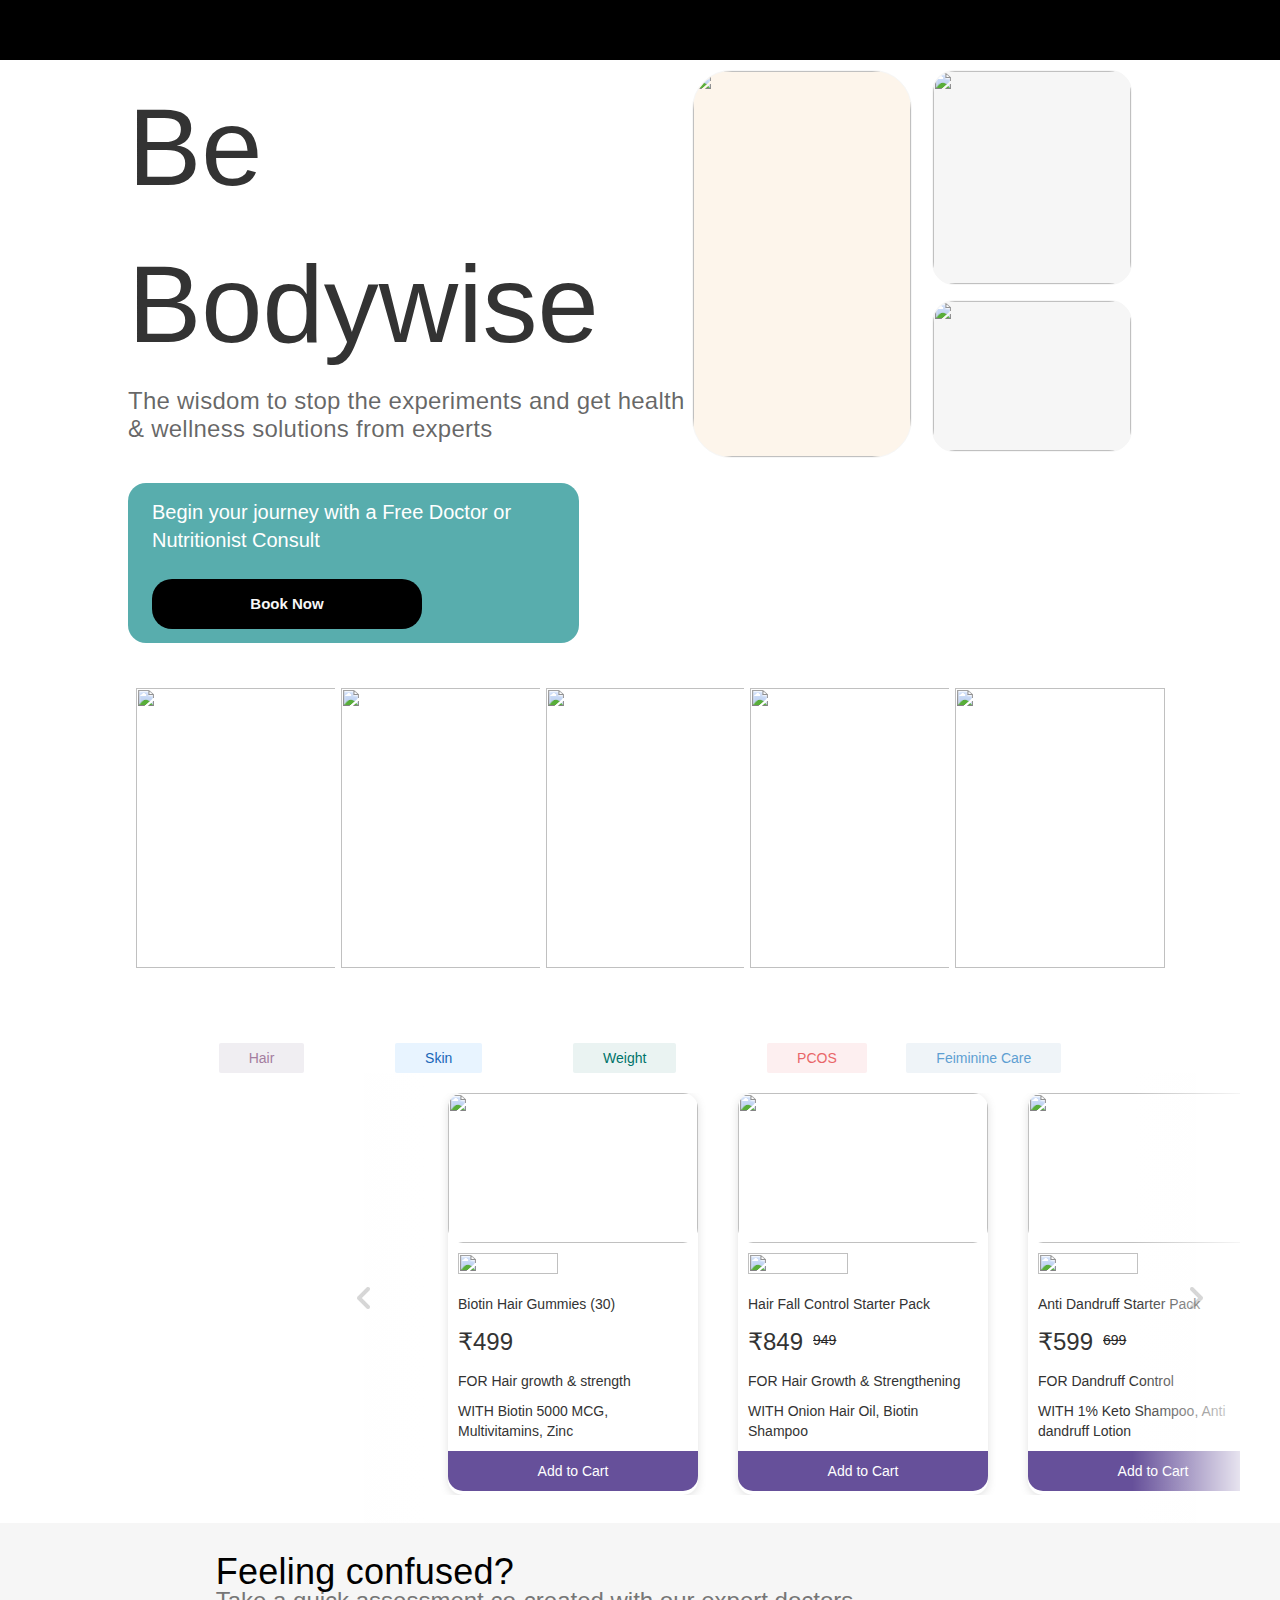
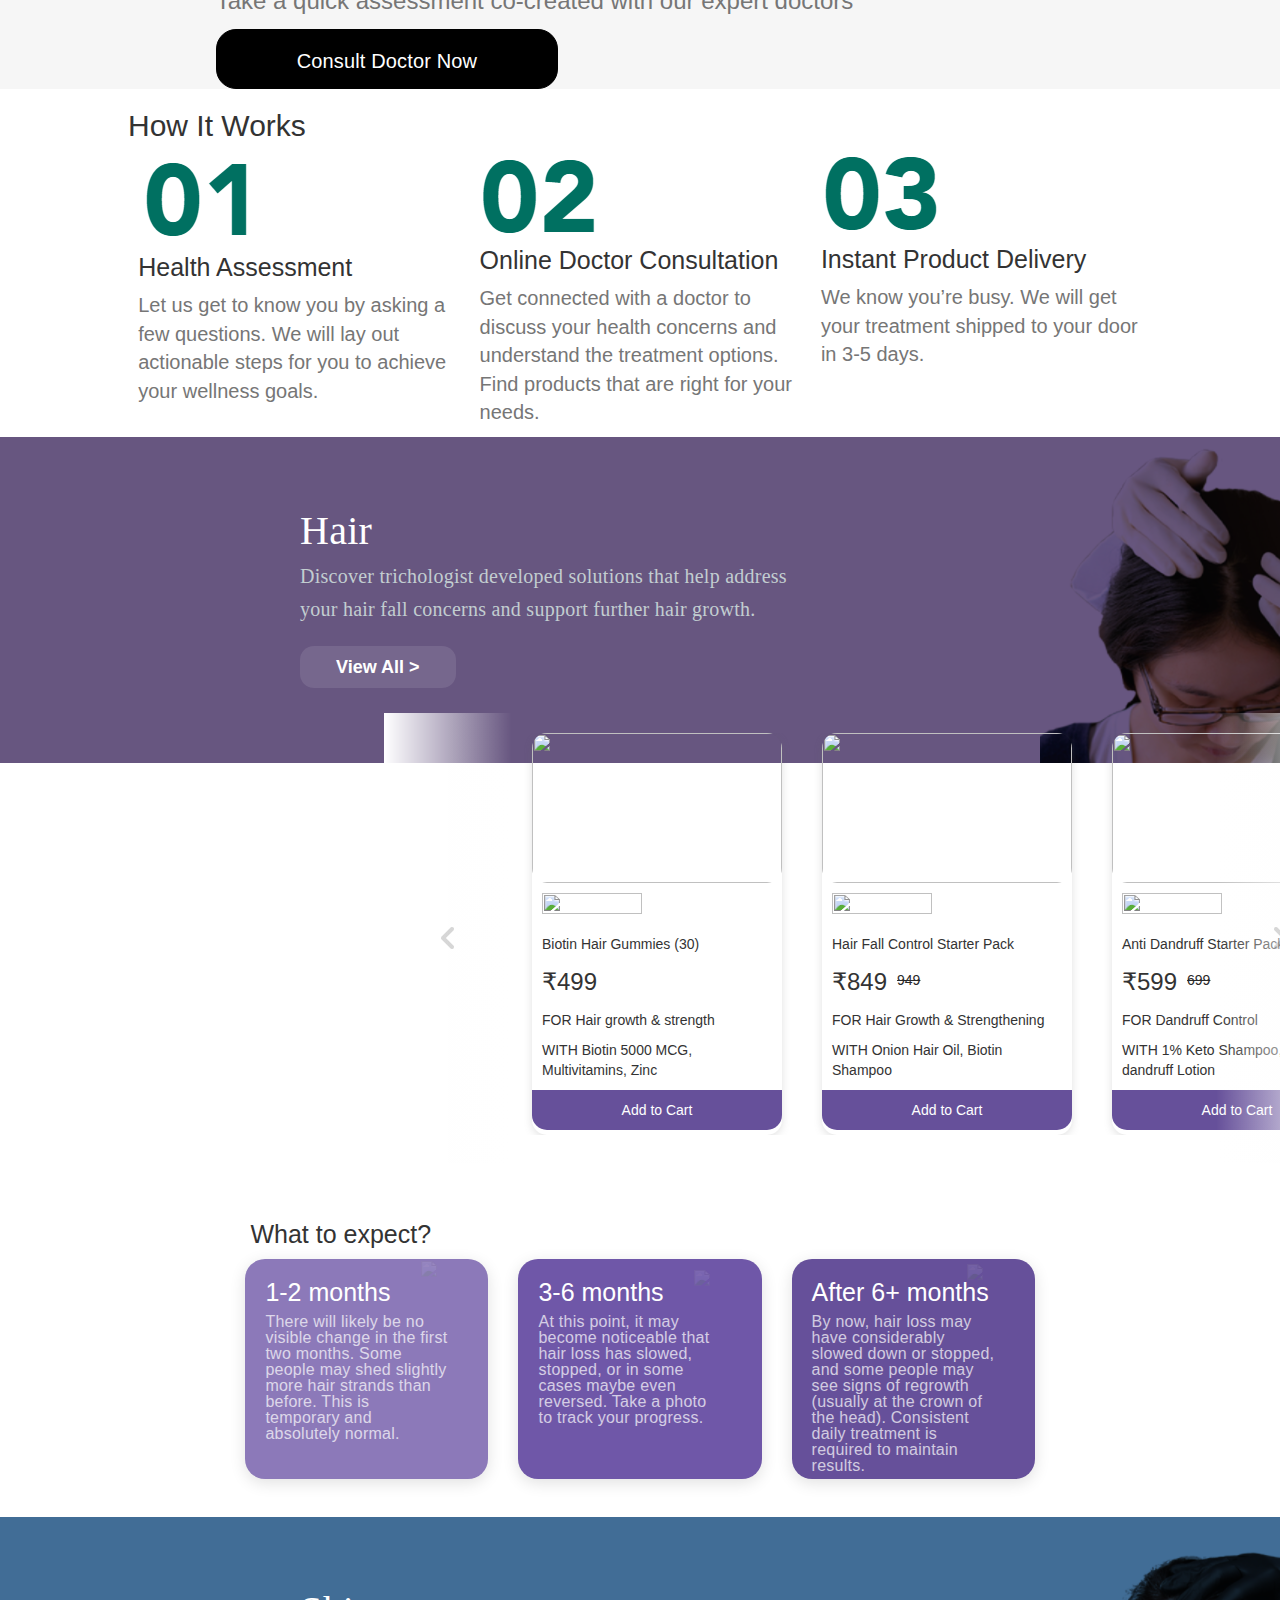
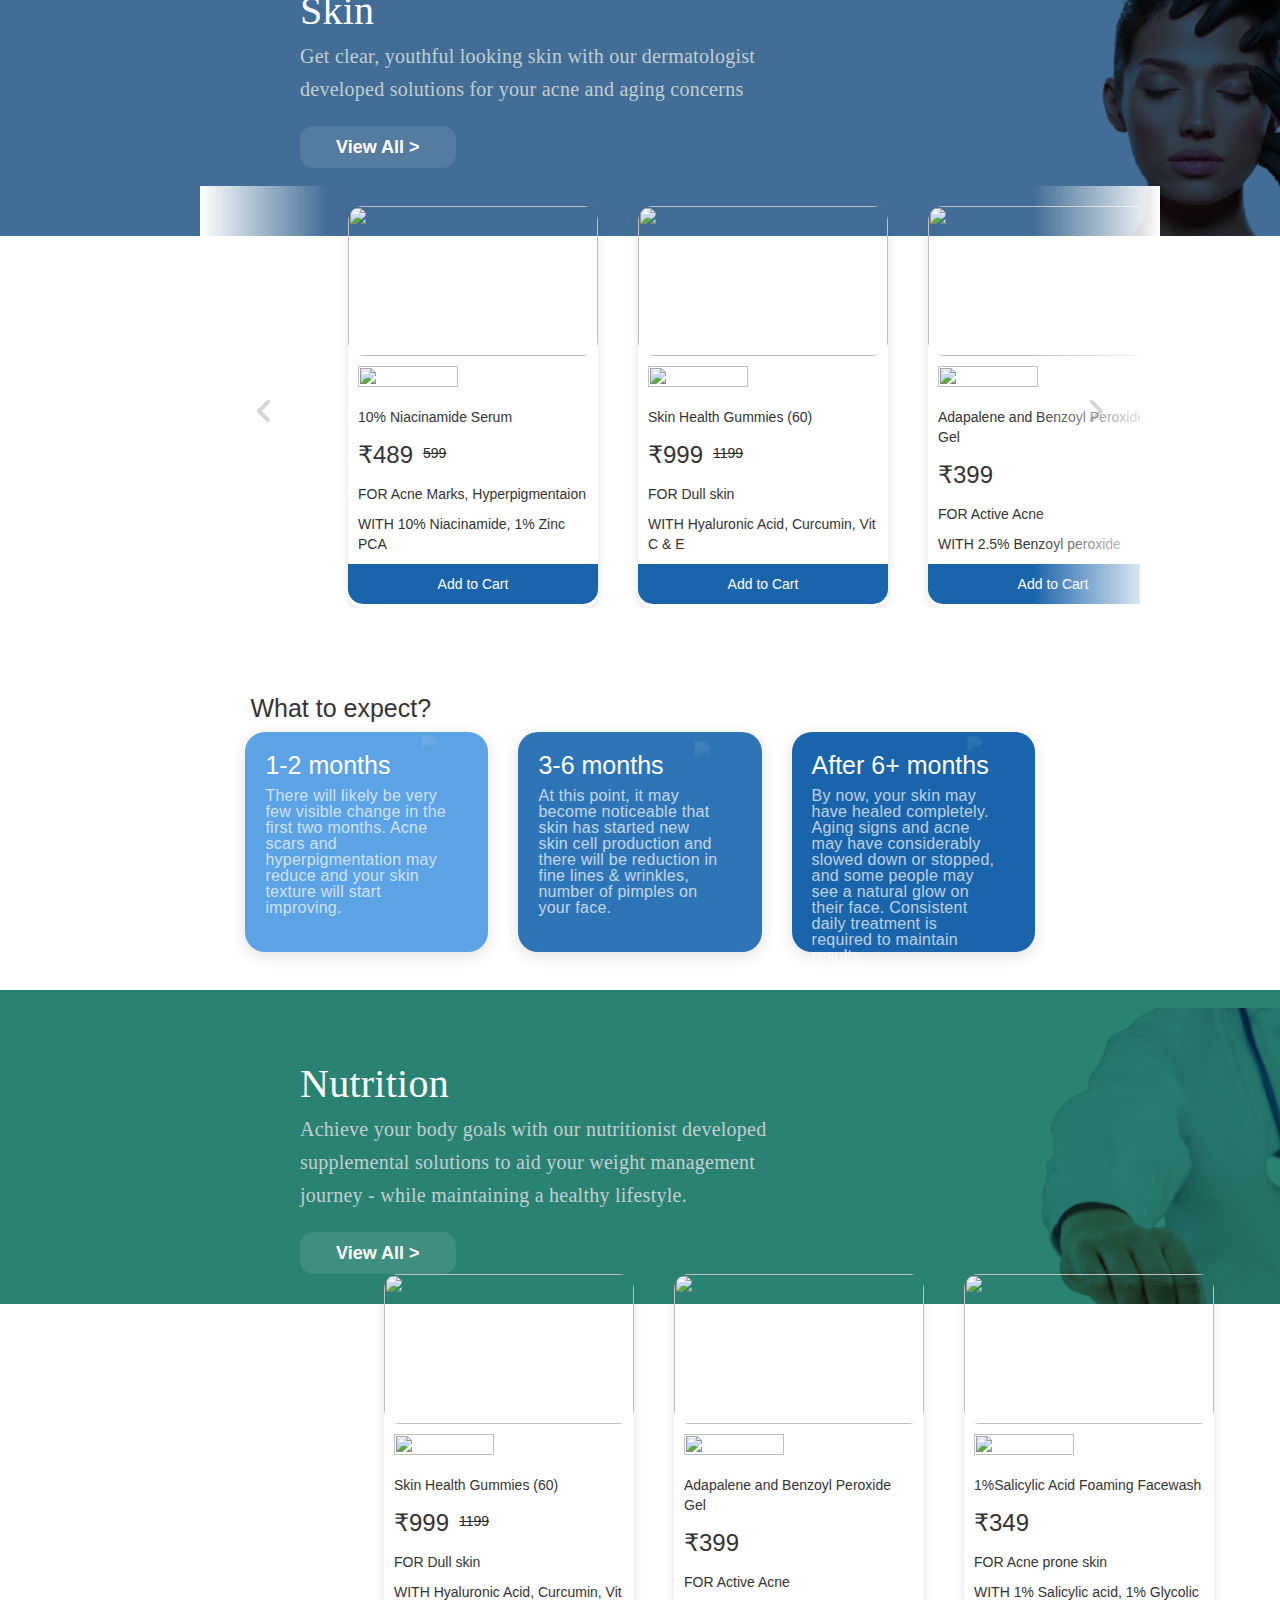
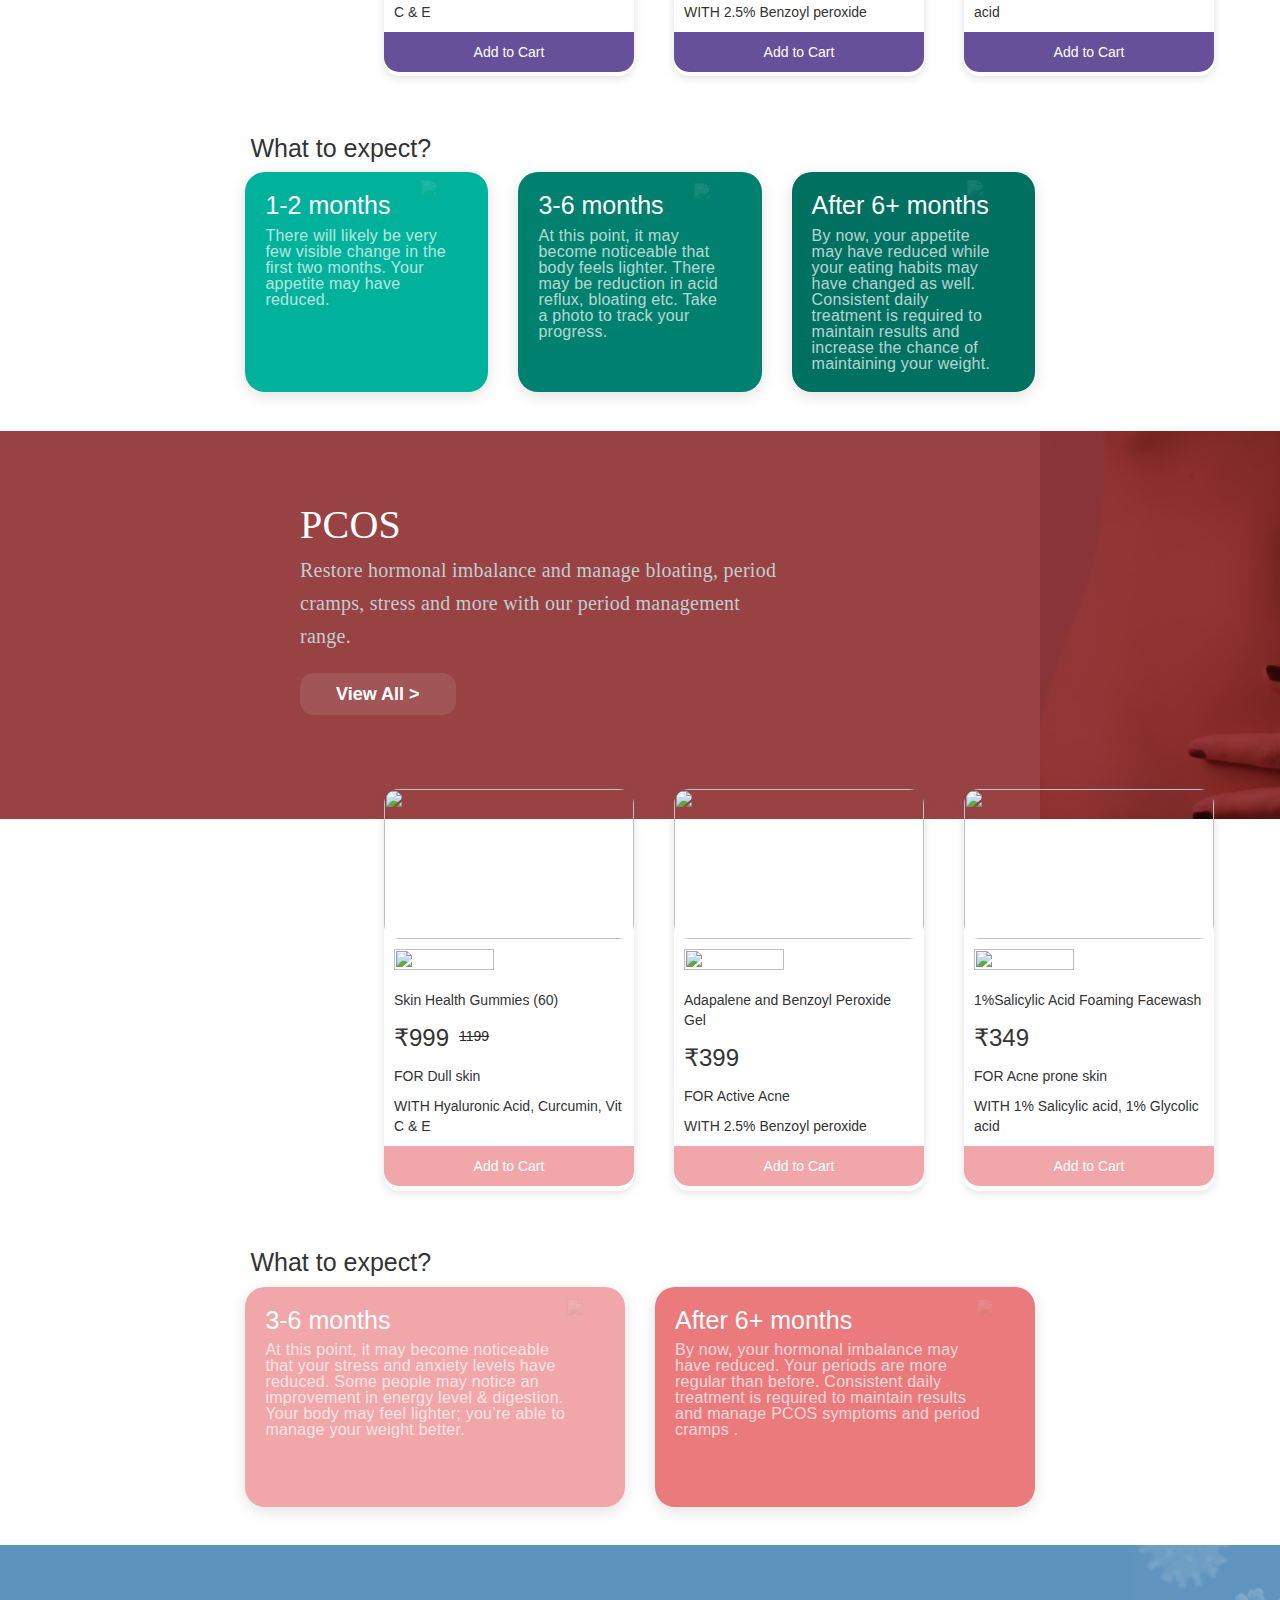
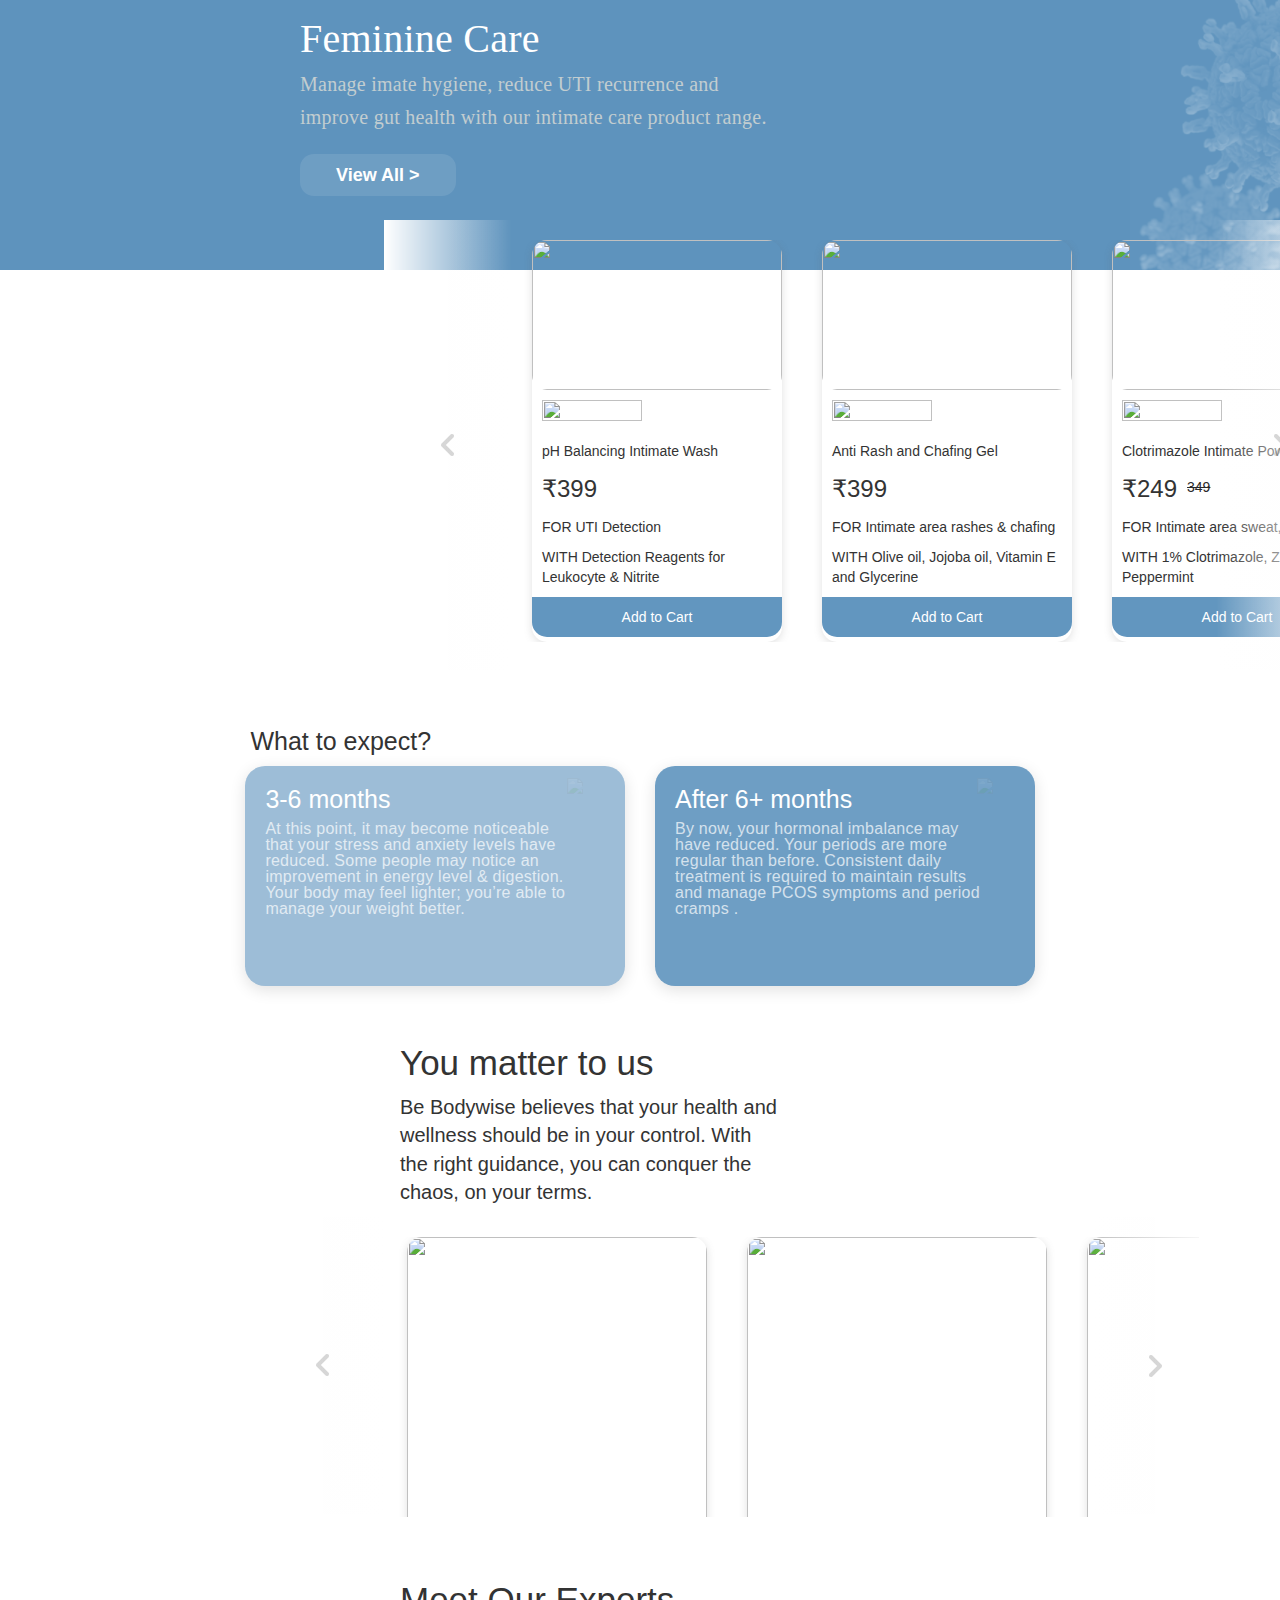
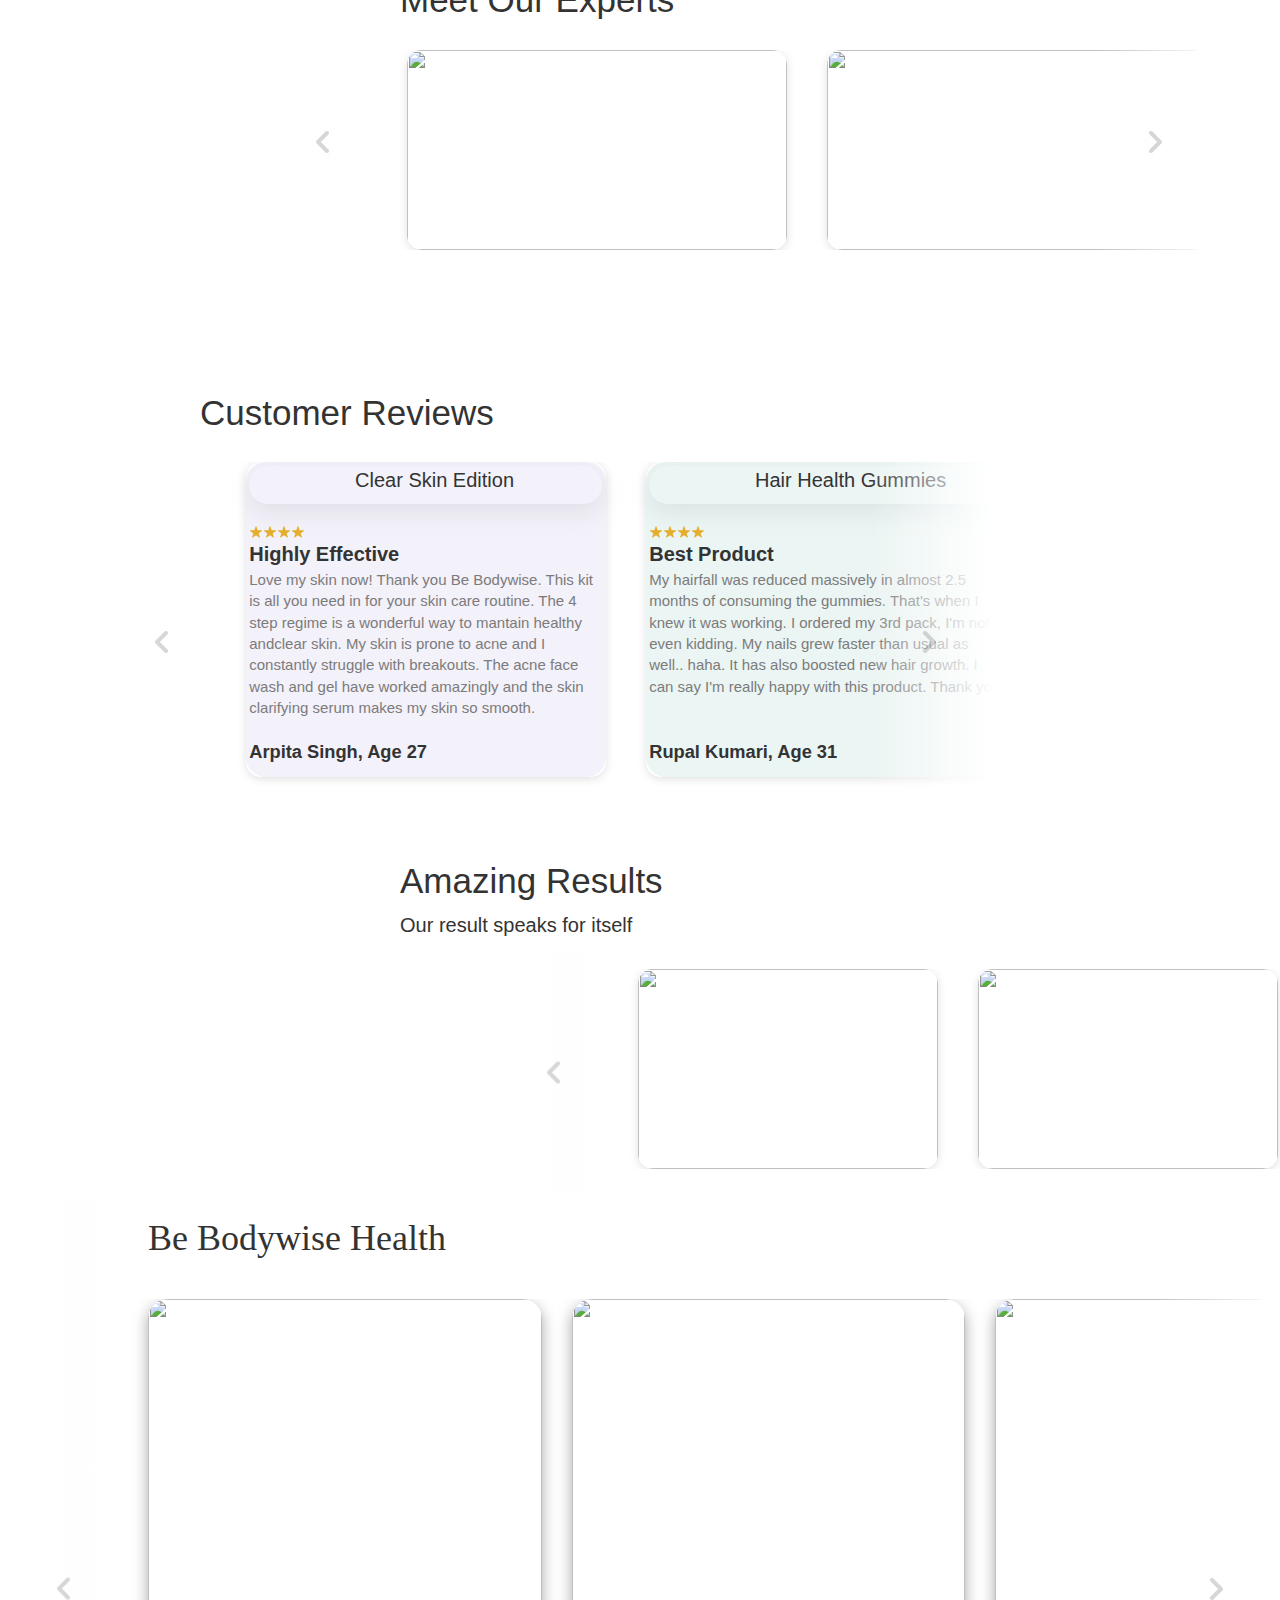
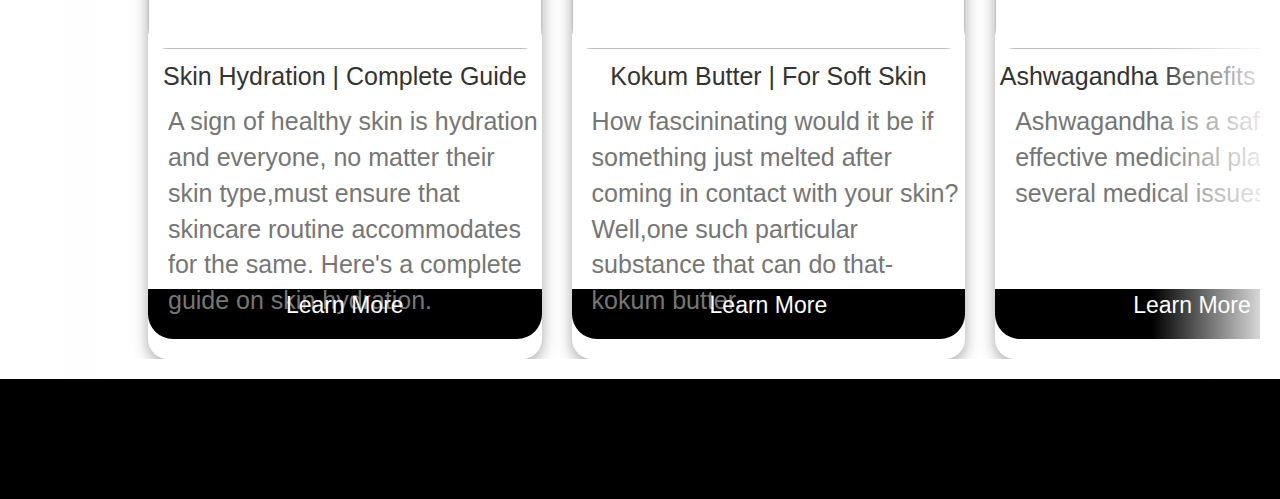
==== commit 6bee893c: "Merge" ====
--- a/index.html
+++ b/index.html
@@ -1106,6 +1106,145 @@
      </div>
 </div>
 
+
+<!-- Before After -->
+<div class="AmazingResults">
+    <div><h2>Amazing Results</h2></div>
+    <div class="amazing"><p >Our result speaks for itself</p></div>
+    <div class="bfafcontainer">
+        <section class="bfafproduct"> 
+            <button class="bfafpre-btn"><img src="images/arrow.png" alt="" ></button>
+            <button class="bfafnxt-btn"><img src="images/arrow.png" alt=""></button>
+            <div class="bfafproduct-container">
+                <div class="bfafproduct-card">
+                    <div>
+                        <img class="bfafproduct_image" src="https://cdn.discordapp.com/attachments/945524831842095116/946416981760933968/pic1.png">
+                    </div>
+                </div>
+                <div class="bfafproduct-card">
+                    <div>
+                        <img class="bfafproduct_image" src="https://cdn.discordapp.com/attachments/945524831842095116/946416982012620810/pic2.png">
+                    </div>
+                </div>
+                <div class="bfafproduct-card">
+                    <div>
+                        <img class="bfafproduct_image" src="https://cdn.discordapp.com/attachments/945524831842095116/946416982276857866/pic3.png">
+                    </div>
+                </div>
+                <div class="bfafproduct-card">
+                    <div>
+                        <img class="bfafproduct_image" src="https://cdn.discordapp.com/attachments/945524831842095116/946416982473977887/pic4.png">
+                    </div>
+                </div>
+                <div class="bfafproduct-card">
+                    <div>
+                        <img class="bfafproduct_image" src="https://cdn.discordapp.com/attachments/945524831842095116/946416982742421584/pic5.png">
+                    </div>
+                </div>
+                <div class="bfafproduct-card">
+                    <div>
+                        <img class="bfafproduct_image" src="https://cdn.discordapp.com/attachments/945524831842095116/946416982973104178/pic6.png">
+                    </div>
+                </div>
+                <div class="bfafproduct-card">
+                    <div>
+                        <img class="bfafproduct_image" src="https://cdn.discordapp.com/attachments/945524831842095116/946416983212195840/pic7.png">
+                    </div>
+                </div>
+                
+            </div>
+        </section>
+    </div>
+</div>
+
+<!-- Be BodywiseHealth -->
+
+<div>
+    <section class="bebodyhealth"> 
+        <h3 class="health-category">Be Bodywise Health</h3>
+        <button class="bhpre-btn"><img src="images/arrow.png" alt=""></button>
+        <button class="bhnxt-btn"><img src="images/arrow.png" alt=""></button>
+        <div class="health-container">
+            <div class="health-card">
+                <div class="health-image">
+                    <!-- <span class="discount-tag">50% off</span> -->
+                    <img src="https://res.cloudinary.com/mosaic-wellness/image/upload/v1608609634/Bodywise/Blogs/Skin-Hydration-min.png" class="health-thumb" alt="">
+                    <!-- <button class="card-btn">add to wishlist</button> -->
+                </div>
+                <div class="health-info">
+                    <div>
+                        <p class="health-details">Skin Hydration | Complete Guide</p>
+                    </div>
+                   
+                    <div class="health-short">
+                        <p class="health-short-description">A sign of healthy skin is hydration and everyone, no matter their skin type,must ensure that skincare routine accommodates for the same. Here's a complete guide on skin hydration.</p>
+                 
+                    </div>
+                    
+                    <div class="learn_btn">
+                        <a href="#">Learn More</a>
+                    </div>
+                </div>
+            </div>
+            <div class="health-card">
+                <div class="health-image">
+                    <!-- <span class="discount-tag">50% off</span> -->
+                    <img src="https://res.cloudinary.com/mosaic-wellness/image/upload/v1608609634/Bodywise/Blogs/Kokum-Butter---For-Soft-Skin.png" class="health-thumb" alt="">
+                    <!-- <button class="card-btn">add to wishlist</button> -->
+                </div>
+                <div class="health-info">
+                    <div>
+                        <p class="health-details">Kokum Butter | For Soft Skin</p>
+                    </div>
+                   
+                    <div class="health-short">
+                        <p class="health-short-description">How fascininating would it be if something just melted after coming in contact with your skin? Well,one such particular substance that can do that-kokum butter.</p>
+                 
+                    </div>
+                    
+                    <div class="learn_btn">
+                        <a href="#">Learn More</a>
+                    </div>
+                </div>
+            </div>
+            <div class="health-card">
+                <div class="health-image">
+                    <!-- <span class="discount-tag">50% off</span> -->
+                    <img src="https://res.cloudinary.com/mosaic-wellness/image/upload/v1608609634/Bodywise/Blogs/Untitled-design--44--min.png" class="health-thumb" alt="">
+                    <!-- <button class="card-btn">add to wishlist</button> -->
+                </div>
+                <div class="health-info">
+                    <div>
+                        <p class="health-details">Ashwagandha Benefits for Women</p>
+                    </div>
+                   
+                    <div class="health-short">
+                        <p class="health-short-description">Ashwagandha is a safe and effective medicinal plant to treat several medical issues</p>
+                 
+                    </div>
+                    
+                    <div class="learn_btn">
+                        <a href="#">Learn More</a>
+                    </div>
+                </div>
+            </div>
+           
+           
+          
+           
+        </div>
+
+
+
+
+    </section>
+
+
+    </div>
+
+
+
+
     <div class="footer" id="foot_cont"></div>
 </body>
 </html>
--- a/styles/index.css
+++ b/styles/index.css
@@ -440,6 +440,7 @@
   height: 250px;
   overflow: hidden;
   padding: 20px;
+  margin-left: -11%;
 }
 
 .bfafproduct-category {
@@ -1133,178 +1134,363 @@
   font-size: 35px;
 }
 
-
-  /* customer review */
-  .CustomerReview {
-    margin-left: 200px;
-    width: 100%;
-    margin-top: 5%;
-  }
-  .CustomerReview > div > h2 {
-    font-size: 35px;
-   
-  }
-  
-  .customerproduct {
-    position: relative;
-    width: 70%;
-    height: 400px;
-   
-    overflow: hidden;
-    padding: 20px;
-    margin-left: -8%;
-  }
-  
-  
-  .customerpro-container {
-  
-    width:960px;
-    margin-right:3px;
-    
-    padding: 0 10vw;
-    display: flex;
-    overflow-x: auto;
-    scroll-behavior: smooth;
-  }
-  
-  .customerpro-container::-webkit-scrollbar {
-    display: none;
-  }
-  
-  .customerpro-card {
-    flex: 0 0 auto;
-    width: 360px;
-    height: 100%;
-    /* border: 1px solid blue; */
-    border-radius: 15px;
-    box-shadow: rgba(99, 99, 99, 0.2) 0px 2px 8px 0px;
-    margin-right: 40px;
-  }
-  
-  
-  
-  .custpre-btn,
-  .custnxt-btn {
-    border: none;
-    width: 10vw;
-    height: 100%;
-    position: absolute;
-    top: 0;
-    display: flex;
-    justify-content: center;
-    align-items: center;
-    background: linear-gradient(90deg, rgba(255, 255, 255, 0) 0%, #fff 100%);
-    cursor: pointer;
-    z-index: 8;
-  }
-  
-  .custpre-btn {
-    left: 0;
-    transform: rotate(180deg);
-  }
-  
-  .custnxt-btn {
-    right: 0;
-  }
-  
-  .custpre-btn img,
-  .custnxt-btn img {
-    opacity: 0.2;
-  }
-  
-  .custpre-btn:hover img,
-  .custnxt-btn:hover img {
-    opacity: 1;
-  }
-  
-  /* main content css */
-  
-  .customer-main{
-            width:100%;
-            
-            display:flex;
-          
-            justify-content: space-evenly;
-        }
-        .customer-background1{
-          background-color: rgb(243,241,249);
-        }
-        .customer-background2{
-          background-color: rgb(235,245,243);
-        }
-        .customer-background3{
-          background-color: rgb(243,241,249);
-        }
-        .customer-background4{
-          background-color: rgb(235,245,243);
-        }
-        .customer-background5{
-          background-color: rgb(243,241,249);
-        }
-        .customer-main-container{
-           
-            padding:1%;
-          
-            border-radius:20px;
-            
-        }
-        .customer-skin{
-            width:100%;
-           border-radius:20px;
-            display:flex;
-            box-shadow: rgba(149, 157, 165, 0.2) 0px 8px 24px;
-       
-        }
-        .customer-skin-img{
-            width:30%;
-           
-        }
-        .customer-skin-img img{
-            width:60%;
-            padding:4%;
-            margin-left:15%;
-           
-        }
-        .customer-skin-p{
-            width:70%;
-         
-        }
-        .customer-skin-p p{
-            font-size: 20px;
-        }
-        .customer-stars{
-            width:100%;
-            display:flex;
-            /* border:1px solid red */
-        }
-        /* .customer-stars svg{
+/* customer review */
+.CustomerReview {
+  margin-left: 200px;
+  width: 100%;
+  margin-top: 5%;
+}
+.CustomerReview > div > h2 {
+  font-size: 35px;
+}
+
+.customerproduct {
+  position: relative;
+  width: 70%;
+  height: 400px;
+
+  overflow: hidden;
+  padding: 20px;
+  margin-left: -8%;
+}
+
+.customerpro-container {
+  width: 960px;
+  margin-right: 3px;
+
+  padding: 0 10vw;
+  display: flex;
+  overflow-x: auto;
+  scroll-behavior: smooth;
+}
+
+.customerpro-container::-webkit-scrollbar {
+  display: none;
+}
+
+.customerpro-card {
+  flex: 0 0 auto;
+  width: 360px;
+  height: 100%;
+  /* border: 1px solid blue; */
+  border-radius: 15px;
+  box-shadow: rgba(99, 99, 99, 0.2) 0px 2px 8px 0px;
+  margin-right: 40px;
+}
+
+.custpre-btn,
+.custnxt-btn {
+  border: none;
+  width: 10vw;
+  height: 100%;
+  position: absolute;
+  top: 0;
+  display: flex;
+  justify-content: center;
+  align-items: center;
+  background: linear-gradient(90deg, rgba(255, 255, 255, 0) 0%, #fff 100%);
+  cursor: pointer;
+  z-index: 8;
+}
+
+.custpre-btn {
+  left: 0;
+  transform: rotate(180deg);
+}
+
+.custnxt-btn {
+  right: 0;
+}
+
+.custpre-btn img,
+.custnxt-btn img {
+  opacity: 0.2;
+}
+
+.custpre-btn:hover img,
+.custnxt-btn:hover img {
+  opacity: 1;
+}
+
+/* main content css */
+
+.customer-main {
+  width: 100%;
+
+  display: flex;
+
+  justify-content: space-evenly;
+}
+.customer-background1 {
+  background-color: rgb(243, 241, 249);
+}
+.customer-background2 {
+  background-color: rgb(235, 245, 243);
+}
+.customer-background3 {
+  background-color: rgb(243, 241, 249);
+}
+.customer-background4 {
+  background-color: rgb(235, 245, 243);
+}
+.customer-background5 {
+  background-color: rgb(243, 241, 249);
+}
+.customer-main-container {
+  padding: 1%;
+
+  border-radius: 20px;
+}
+.customer-skin {
+  width: 100%;
+  border-radius: 20px;
+  display: flex;
+  box-shadow: rgba(149, 157, 165, 0.2) 0px 8px 24px;
+}
+.customer-skin-img {
+  width: 30%;
+}
+.customer-skin-img img {
+  width: 60%;
+  padding: 4%;
+  margin-left: 15%;
+}
+.customer-skin-p {
+  width: 70%;
+}
+.customer-skin-p p {
+  font-size: 20px;
+}
+.customer-stars {
+  width: 100%;
+  display: flex;
+  /* border:1px solid red */
+}
+/* .customer-stars svg{
           margin-right:2px;
         }
         .customer-stars:nth-last-child(){
           margin-left:13px;
         } */
-        .customer-heading{
-            margin-top: -20px;
-        }
-        .customer-heading span{
-         
-            font-size:20px;
-            font-weight:bold;
-          
-        }
-        .customer-heading p{
-            height:160px;
-            margin-top: -0px;
-            font-size:15px;
-          
-            color:rgb(124,123,124);
-        }
-        .customer-details{
-            margin:10px 0 0;
-        }
-        .customer-details p{
-          font-size: 18.25px;
-         line-height: 25px;
-  color:rgb(51,51,51);
-  font-weight:bold;
-        }
+.customer-heading {
+  margin-top: -20px;
+}
+.customer-heading span {
+  font-size: 20px;
+  font-weight: bold;
+}
+.customer-heading p {
+  height: 160px;
+  margin-top: -0px;
+  font-size: 15px;
+
+  color: rgb(124, 123, 124);
+}
+.customer-details {
+  margin: 10px 0 0;
+}
+.customer-details p {
+  font-size: 18.25px;
+  line-height: 25px;
+  color: rgb(51, 51, 51);
+  font-weight: bold;
+}
+
+/* before after */
+
+.AmazingResults {
+  margin-left: 400px;
+  width: 100%;
+}
+.AmazingResults > div > h2 {
+  font-size: 35px;
+}
+.amazing {
+  width: 30%;
+  font-size: 20px;
+}
+
+/* bebodywisehealth */
+.bebodyhealth {
+  position: relative;
+  overflow: hidden;
+  padding: 20px;
+}
+
+.health-category {
+  padding: 0 10vw;
+  font-size: 36px;
+  font-weight: 400;
+  margin: 0 0 25px;
+  margin-bottom: 40px;
+  text-transform: capitalize;
+  font-family: Avenir-medium;
+}
+
+.health-container {
+  padding: 0 10vw;
+  display: flex;
+  overflow-x: auto;
+  scroll-behavior: smooth;
+}
+
+.health-container::-webkit-scrollbar {
+  display: none;
+}
+
+.health-card {
+  flex: 0 0 auto;
+  width: 40%;
+  height: 660px;
+  margin-right: 30px;
+  box-shadow: rgba(0, 0, 0, 0.35) 0px 5px 15px;
+  border-radius: 20px;
+}
+
+.health-image {
+  position: relative;
+  width: 100%;
+  height: 350px;
+  border-radius: 20px;
+
+  overflow: hidden;
+}
+
+.health-thumb {
+  width: 100%;
+  height: 100%;
+  object-fit: cover;
+}
+
+.health-info {
+  width: 100%;
+  /* height: 100px; */
+  padding-top: 10px;
+}
+
+.health-details {
+  /* text-transform: uppercase; */
+  width: 100%;
+  font-size: 25px;
+  font-weight: 500;
+  text-align: center;
+}
+.health-short {
+  margin-left: 20px;
+}
+.health-short-description {
+  width: 100%;
+  height: 180px;
+  /* line-height: 20px; */
+  color: rgb(118, 118, 118);
+  margin: 5px 0;
+  font-size: 25px;
+  font-weight: normal;
+}
+.learn_btn {
+  width: 100%;
+  height: 50px;
+  text-align: center;
+  border-radius: 0 0 25px 25px;
+  background-color: black;
+}
+.learn_btn a {
+  text-decoration: none;
+  font-weight: 500;
+  color: white;
+
+  font-size: 23px;
+}
+/* .learn_btn{
+    width:100%;
+    height:50px;
+    text-align:center;
+    border-radius:0 0 25px 25px;
+    background-color: black;
+  }
+  .learn_btn1{
+  
+  
+    text-decoration: none; 
+    font-weight:500;
+    color:white;
+  
+    font-size: 23px;
+  } */
+.price {
+  font-weight: 900;
+  font-size: 20px;
+}
+
+.actual-price {
+  margin-left: 20px;
+  opacity: 0.5;
+  text-decoration: line-through;
+}
+
+.bhpre-btn,
+.bhnxt-btn {
+  border: none;
+  width: 10vw;
+  height: 100%;
+  position: absolute;
+  top: 0;
+  display: flex;
+  justify-content: center;
+  align-items: center;
+  background: linear-gradient(90deg, rgba(255, 255, 255, 0) 0%, #fff 100%);
+  cursor: pointer;
+  z-index: 8;
+}
+
+.bhpre-btn {
+  left: 0;
+  transform: rotate(180deg);
+}
+
+.bhnxt-btn {
+  right: 0;
+}
+
+.bhpre-btn img,
+.bhnxt-btn img {
+  opacity: 0.2;
+}
+
+.bhpre-btn:hover img,
+.bhnxt-btn:hover img {
+  opacity: 1;
+}
+
+/* .collection-container {
+  width: 100%;
+  display: grid;
+  grid-template-columns: repeat(2, 1fr);
+  grid-gap: 10px;
+}
+
+.collection {
+  position: relative;
+}
+
+.collection img {
+  width: 100%;
+  height: 100%;
+  object-fit: cover;
+}
+
+.collection p {
+  position: absolute;
+  top: 50%;
+  left: 50%;
+  transform: translate(-50%, -50%);
+  text-align: center;
+  color: #fff;
+  font-size: 50px;
+  text-transform: capitalize;
+}
+
+.collection:nth-child(3) {
+  grid-column: span 2;
+  margin-bottom: 10px;
+} */
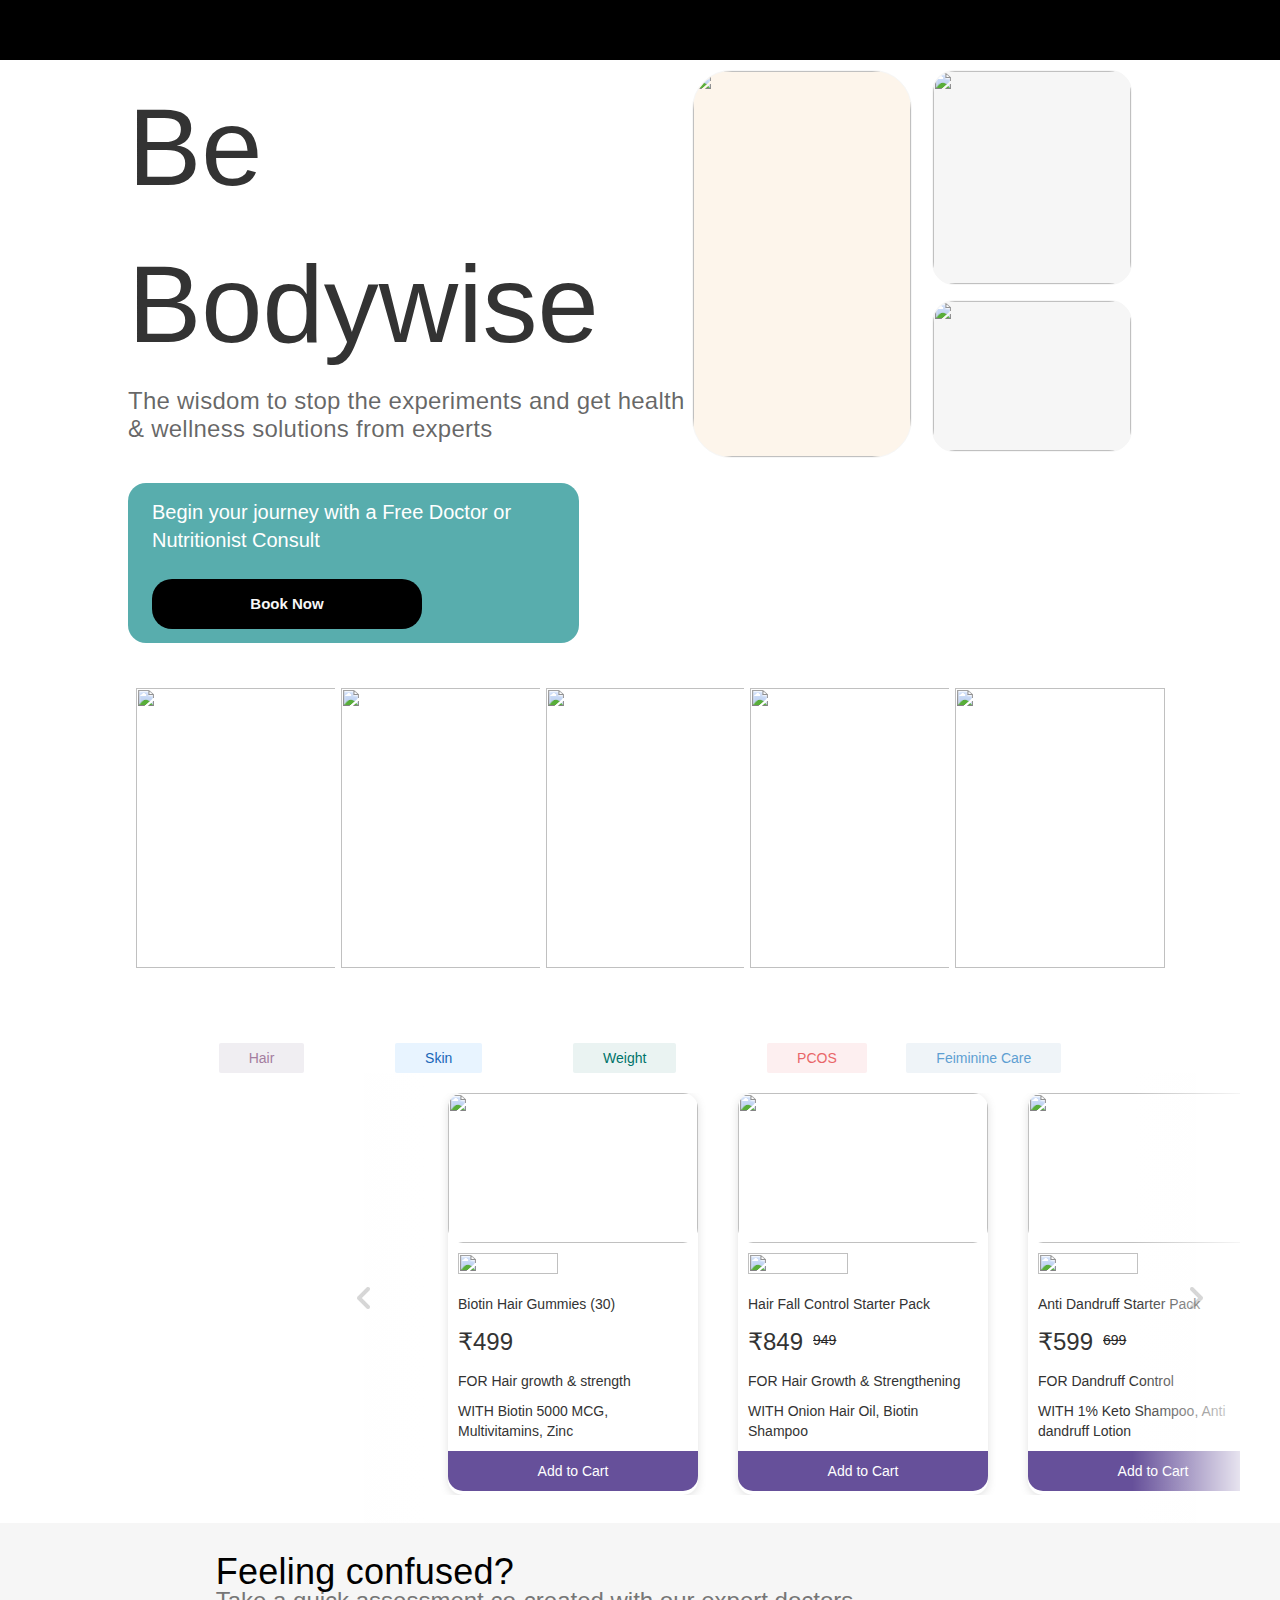
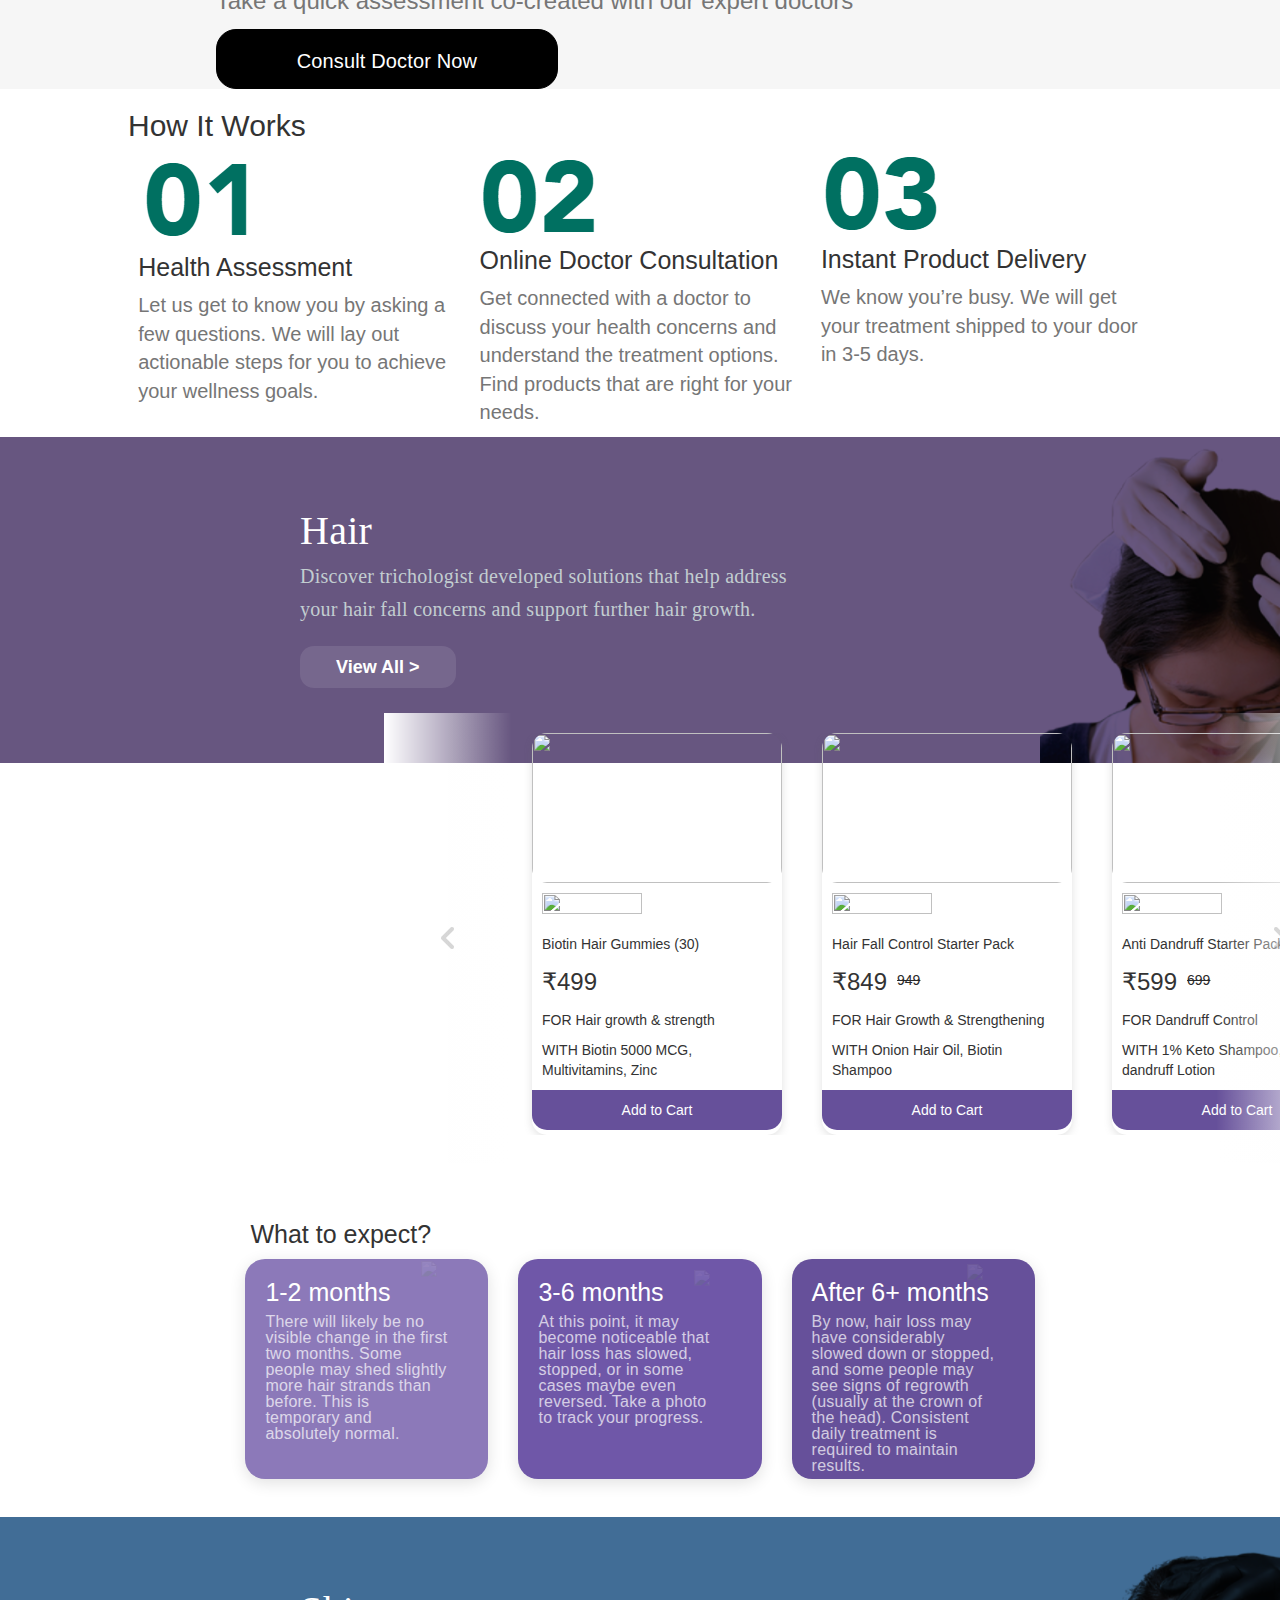
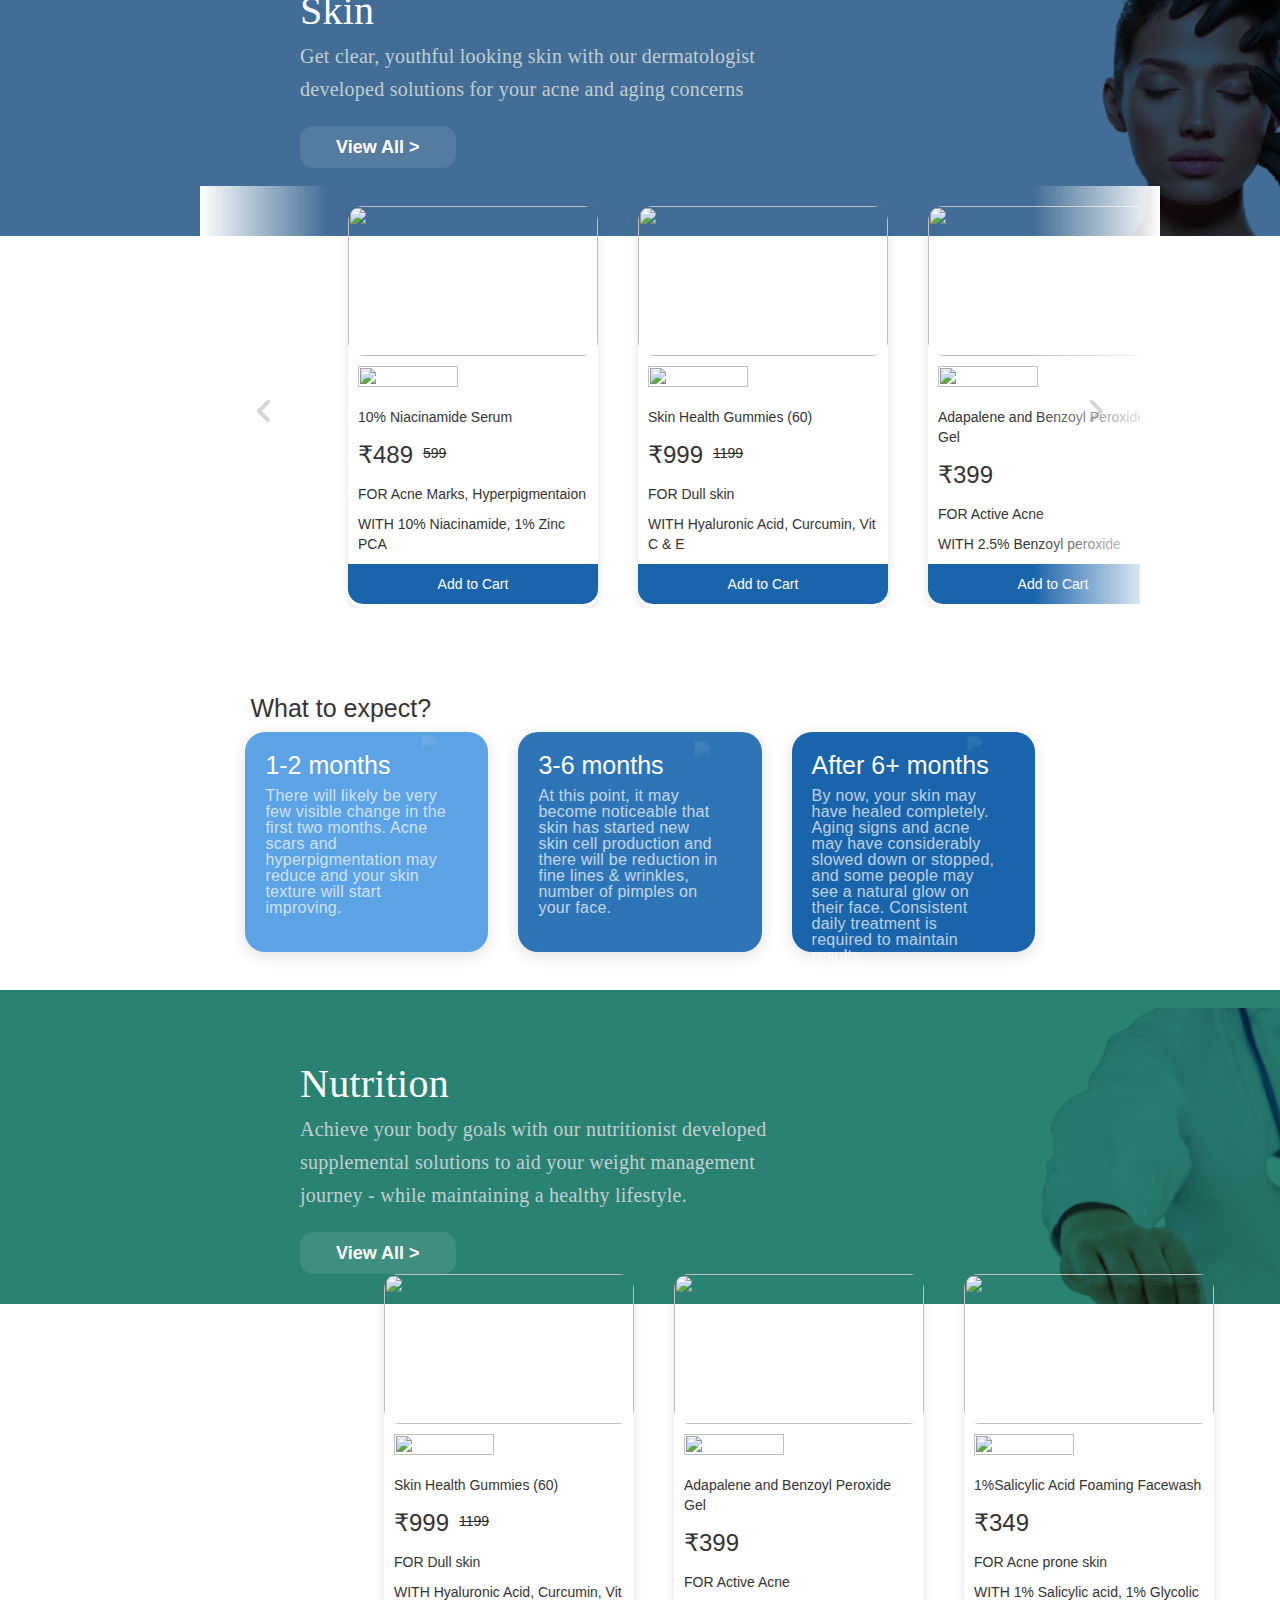
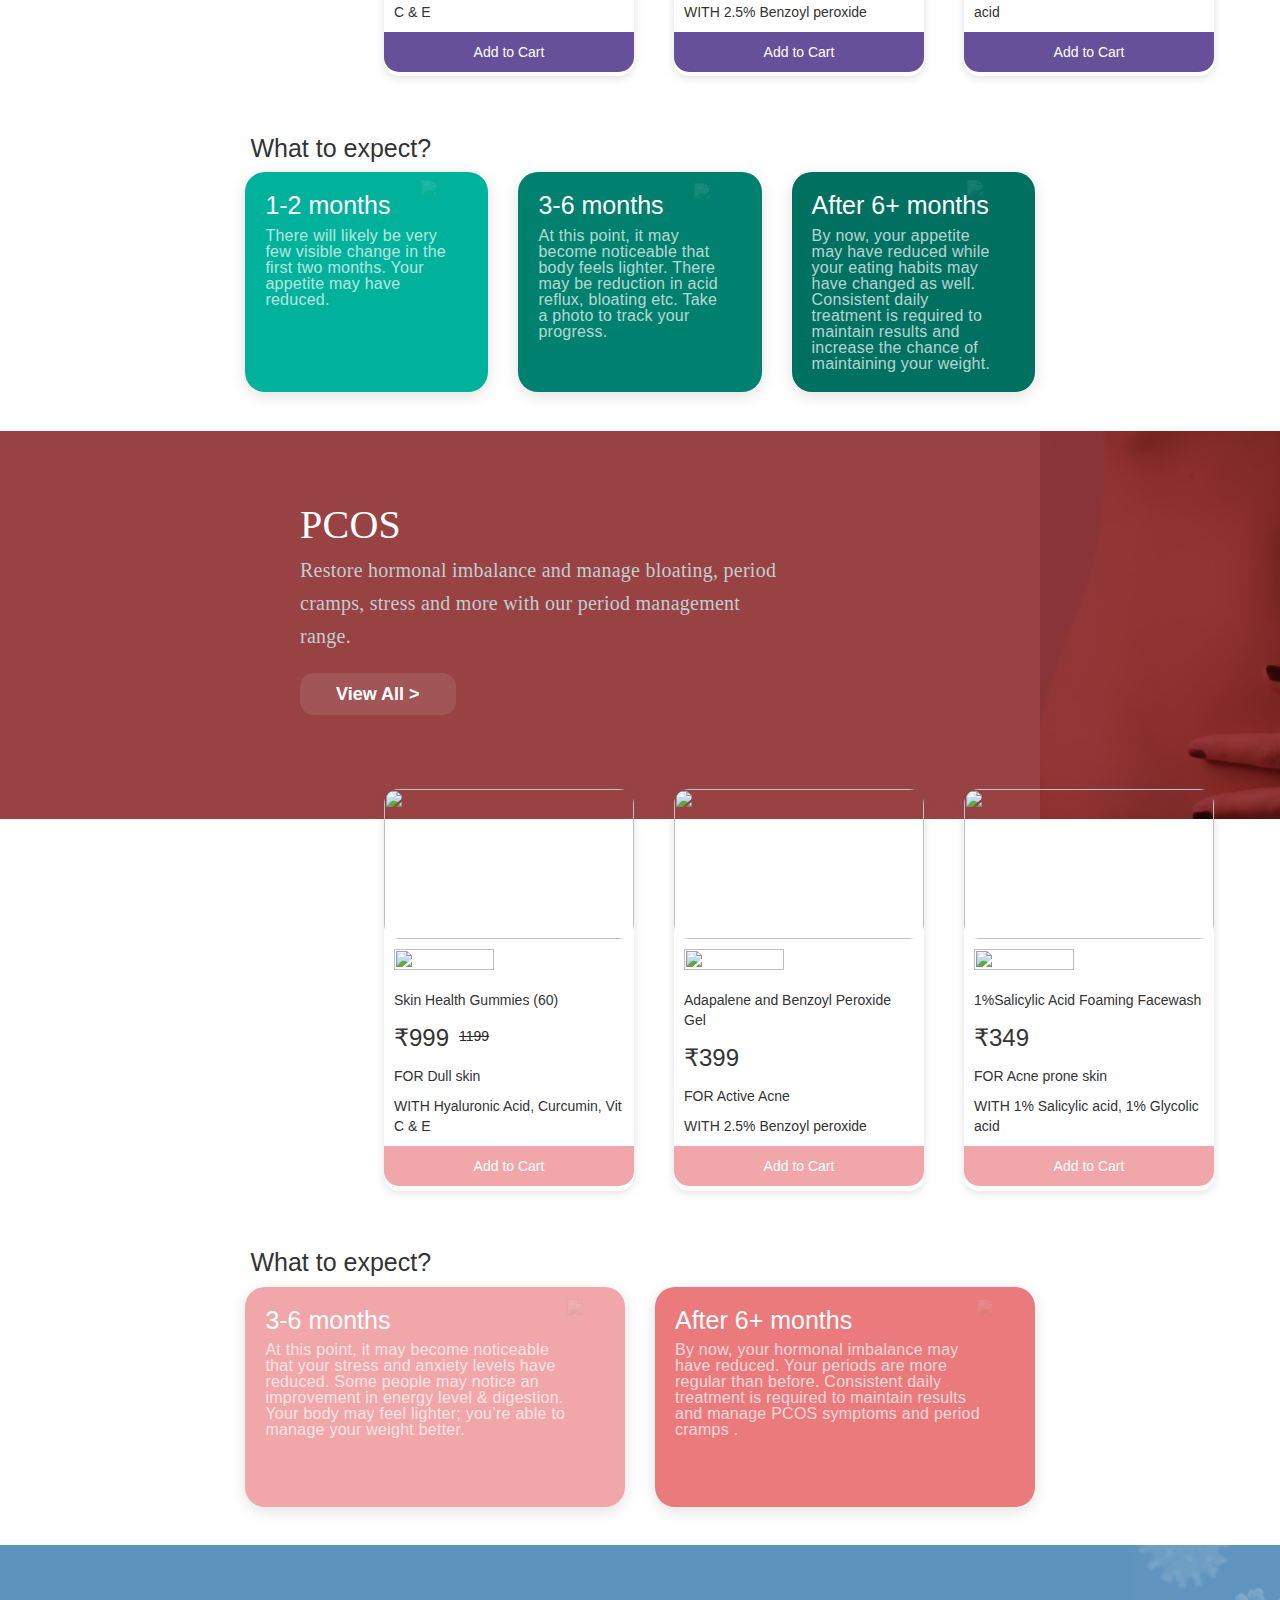
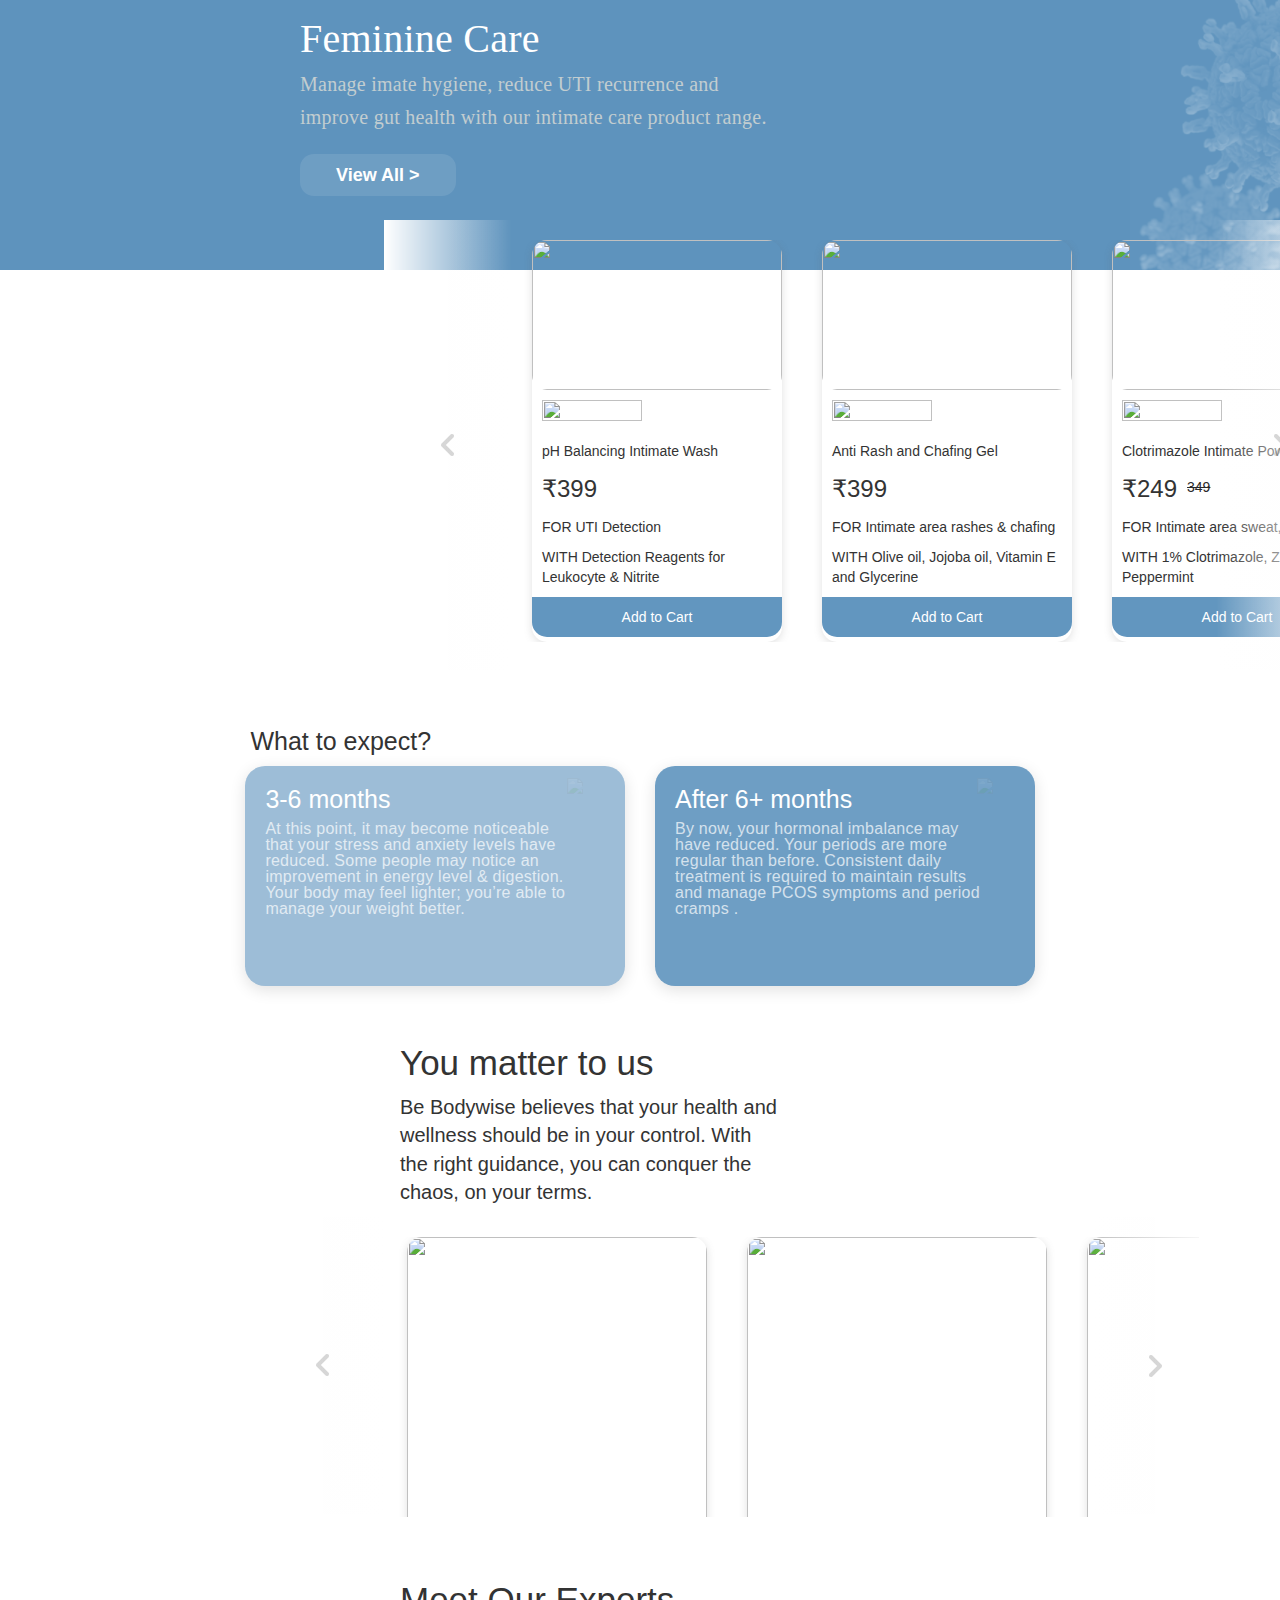
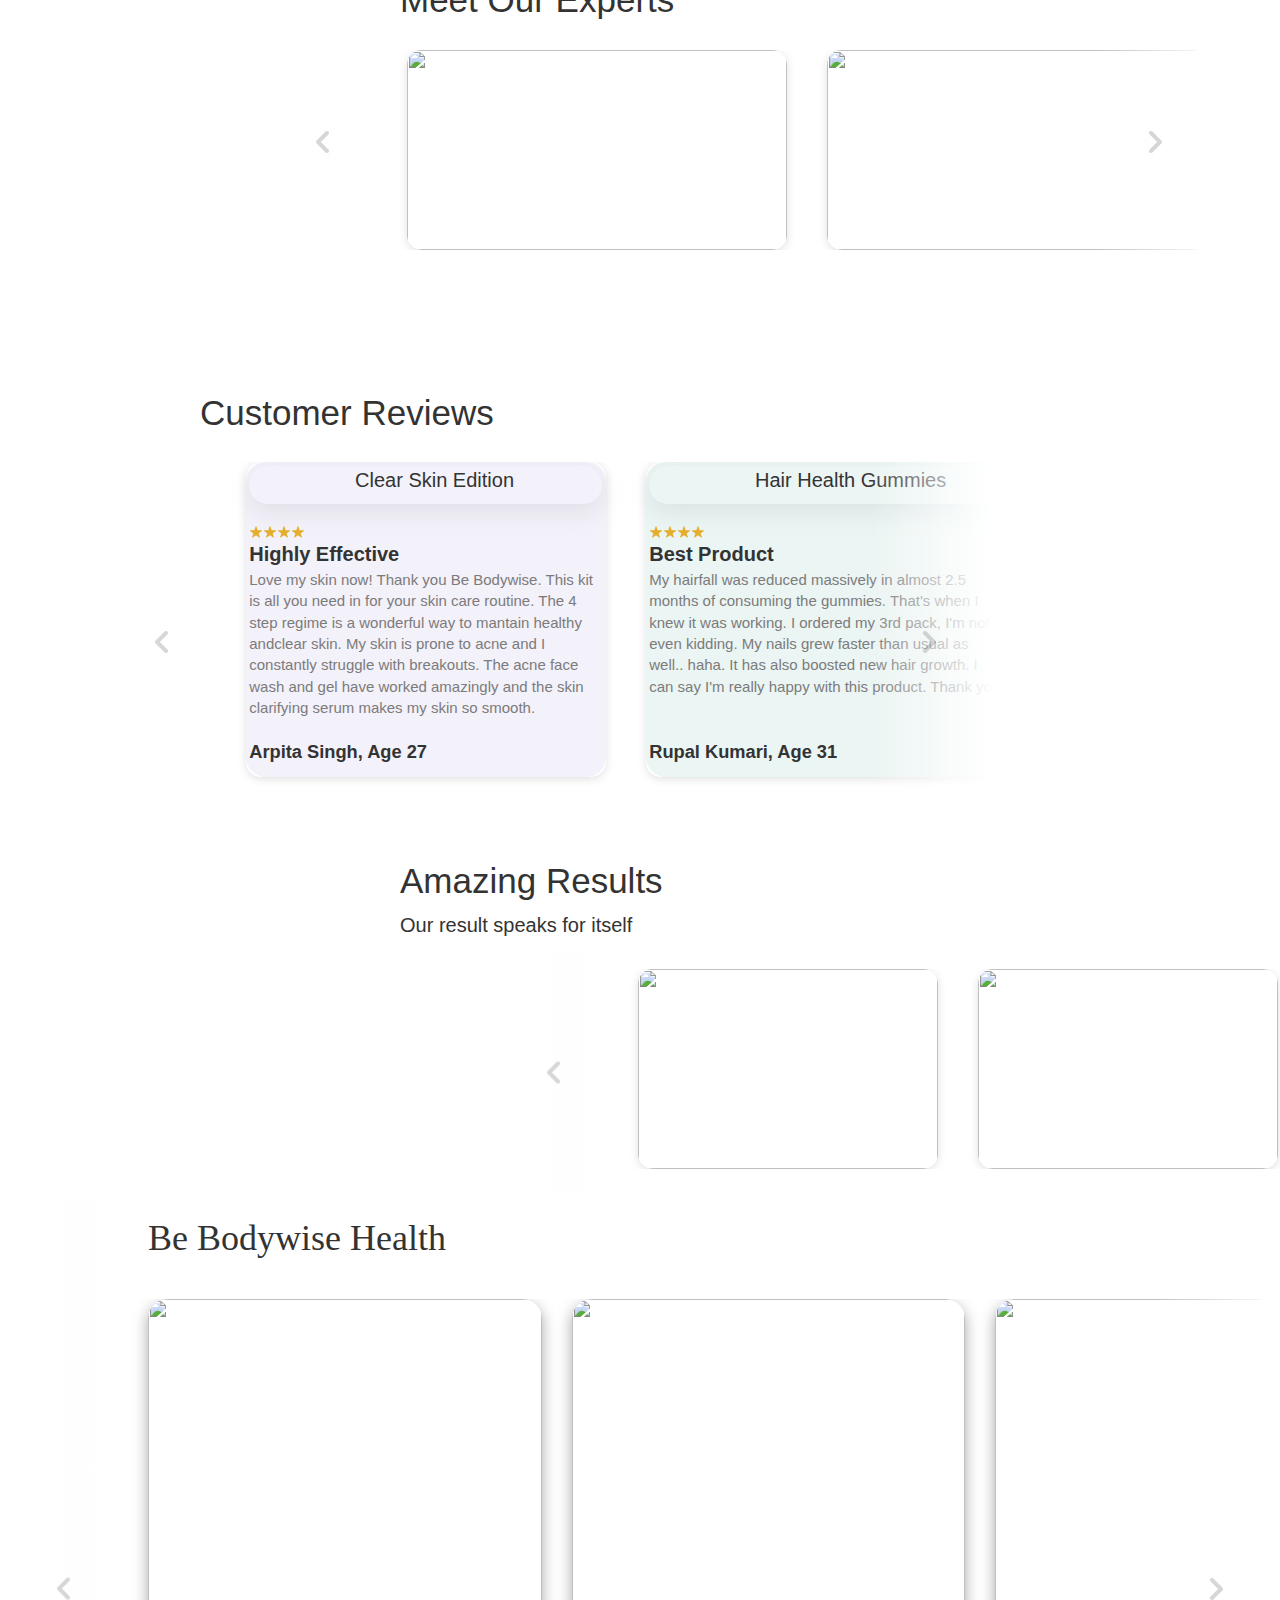
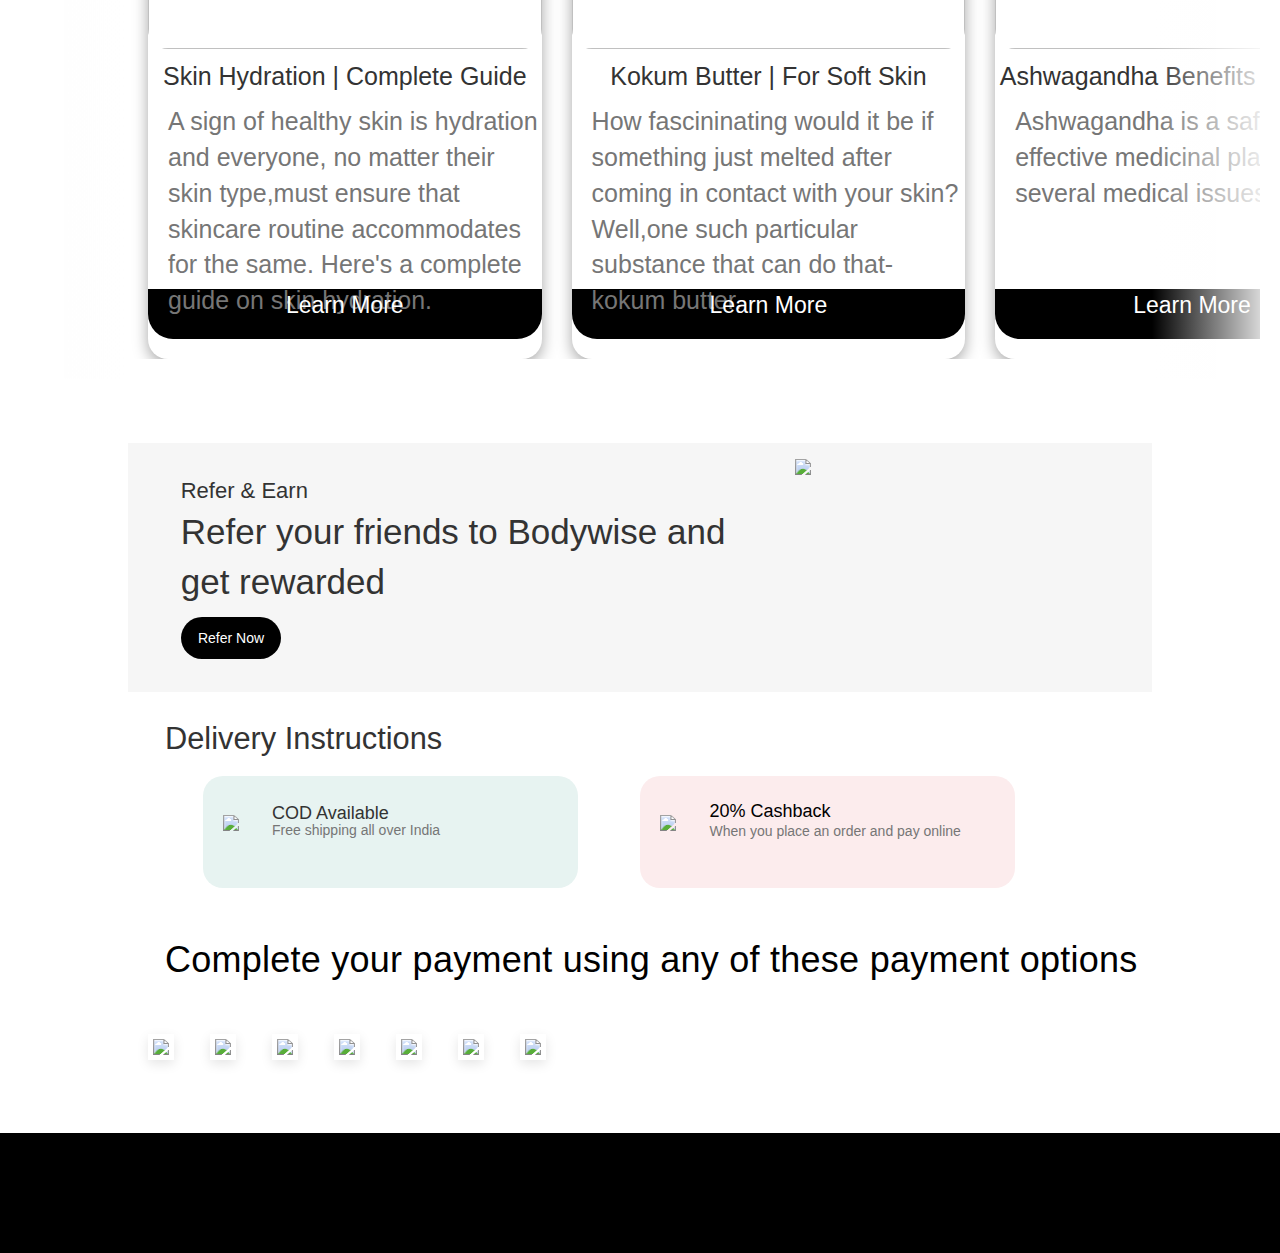
==== commit 050ae481: "last part" ====
--- a/index.html
+++ b/index.html
@@ -1228,22 +1228,74 @@
                     </div>
                 </div>
             </div>
+        </div>
+     </section>
+ </div>
+
+ <!-- refer -->
+
+ <div class="refer-main-container">
+    <div class="refer-container">
+        <div class="refer-row">
+            <div class="refer-details">
+               <div class="refer-details1">
+                    <span>Refer & Earn</span>
+                    <p>Refer your friends to Bodywise and get rewarded</p>
+                    <button class="refer-btn">Refer Now</button>
+               </div>
+            </div>
+            <div class="refer-img">
+             <img src="https://res.cloudinary.com/mosaic-wellness/image/upload/v1602666576/referral-snippet/referralSnippetDesktop.svg">
+            </div>
            
-           
-          
-           
-        </div>
-
-
-
-
-    </section>
-
-
-    </div>
-
-
-
+         </div>
+    </div>
+</div>
+
+
+<!-- last part -->
+
+<div class="delivery-main-container">
+    <div class="delivery-container">
+        <div class="deliveryInstruction-title">
+            <h2>Delivery Instructions</h2>
+        </div>
+        <div class="delivery-instruction">
+              <div class=delivery-col1>
+                  <div class="delivery-colu1">
+                      <img src="https://res.cloudinary.com/mosaic-wellness/image/upload/v1603435297/staging/Home/Images/cod-icn.png">
+    
+                  </div>
+                  <div class="delivery-colu2">
+                    <h4>COD Available</h4>
+                    <p>Free shipping all over India</p>
+                  </div>
+              </div>
+              <div class="delivery-col2">
+                <div class="delivery-colu1">
+                    <img src="https://res.cloudinary.com/mosaic-wellness/image/upload/v1603435297/staging/Home/Images/coupon-icn.png">
+    
+                </div>
+                <div class="delivery-colu2">
+                    <h4>20% Cashback</h4>
+                    <p>When you place an order and pay online</p>
+                </div>
+              </div>
+        </div>
+        <div class="advetise">
+            <h3 class="advetise-heading">Complete your payment using any of these payment options</h3>
+            <ul class="advetise-ul">
+                <li><img src="https://res.cloudinary.com/mosaic-wellness/image/upload/f_auto,w_200,c_limit/v1603435295/staging/Home/Images/amex-icn.png"></li>
+                <li><img src="https://res.cloudinary.com/mosaic-wellness/image/upload/f_auto,w_200,c_limit/v1603435295/staging/Home/Images/master-icn.png"></li>
+                <li><img src="https://res.cloudinary.com/mosaic-wellness/image/upload/f_auto,w_200,c_limit/v1603435295/staging/Home/Images/visa-icn.png"></li>
+                <li><img src="https://res.cloudinary.com/mosaic-wellness/image/upload/f_auto,w_200,c_limit/v1603435295/staging/Home/Images/bhim-icn.png"></li>
+                <li><img src="https://res.cloudinary.com/mosaic-wellness/image/upload/f_auto,w_200,c_limit/v1603435295/staging/Home/Images/gpay-icn.png"></li>
+                <li><img src="https://res.cloudinary.com/mosaic-wellness/image/upload/f_auto,w_200,c_limit/v1603435295/staging/Home/Images/netbanking-icn.png"></li>
+                <li><img src="https://res.cloudinary.com/mosaic-wellness/image/upload/f_auto,w_200,c_limit/v1603435295/staging/Home/Images/cash-icn.png"></li></ul>
+        </div>
+        
+    </div>
+</div>
 
     <div class="footer" id="foot_cont"></div>
 </body>
--- a/styles/index.css
+++ b/styles/index.css
@@ -1494,3 +1494,185 @@
   grid-column: span 2;
   margin-bottom: 10px;
 } */
+
+
+/* refer */
+
+.refer-main-container{
+  width:100%;
+  margin-top:5%;
+
+}
+.refer-container{
+  width:80%;
+  margin:0 10%;
+  padding:1%;
+background-color: rgb(246,246,246);
+}
+.refer-row{
+  display: flex;
+ width:100%
+}
+.refer-details{
+padding:2%;
+margin:0 2%;
+  width: 60%;
+
+}
+
+.refer-details1 span{
+ 
+  font-size:22px;
+  font-weight:500;
+}
+.refer-details1 p{
+  font-size:35px;
+  font-weight:lighter;
+}
+.refer-details button{
+  background-color:black;
+  padding:2%;
+  border-radius:25px;
+  border:none;
+  width:18%;
+  color:white;
+}
+.refer-details .refer-button{
+ color:white;
+}
+.refer-img{
+  position: relative;
+width:20%;
+padding-right: 15px;
+padding-left: 15px;
+}
+
+/* last part */
+.delivery-main-container{
+  width: 100%;
+ padding: 10px 0;
+}
+.delivery-container{
+  width:100%;
+  padding-right:15px;
+  padding-left:15px;
+  margin-right:auto;
+  margin-left:auto;
+ 
+}
+
+.deliveryInstruction-title{
+    width:100%;
+  
+} 
+.deliveryInstruction-title h2{
+      position: relative;
+      margin-left:12%;
+     font-weight:300;
+     font-size:220%
+}
+.delivery-instruction{
+   margin:20px 0 0;
+   display:flex;
+ 
+  justify-content: center;
+}
+.delivery-col1,.delivery-col2{
+   display:flex;
+   align-items:center;
+   width:100%;
+ 
+   min-height:112px;
+
+ 
+}
+.delivery-col1{
+   background-color: rgb(231,243,241);
+   width:30%;
+   border-radius:20px;
+   padding:20px;
+   
+ 
+  
+   
+}
+.delivery-col2{
+   background-color:rgb(252,236,237);
+   width:30%;
+   width:30%;
+   border-radius:20px;
+   padding:20px;
+   
+   color:#000;
+   margin:0 5%;
+  
+}
+.delivery-colu1{
+   
+   padding-bottom:20px;
+  
+   max-width:30%;
+   width:max-content;
+   text-align:left;
+
+}
+
+.delivery-colu1 img{
+   max-width:100%;
+   vertical-align:middle;
+   border-style:none;
+}
+.delivery-colu2{
+   margin:0 10%;
+}
+.delivery-colu2 h4{
+ 
+   
+   line-height:17px;
+   margin: -0.5em 0  ;
+  
+
+}
+.delivery-colu2 p{
+  margin-top:4%;
+   font-size:100%;
+   color:rgb(118,118,118)
+}
+/* advertise */
+.advetise{
+  margin:60px 0;
+}
+.advetise-heading{
+  color:#000;
+  font-size:36px;
+  font-weight:500;
+  line-height:24px;
+  letter-spacing:0.25px;
+  margin: 0 0 30px 12%;
+  display:block;
+  
+}
+.advetise-ul{
+  list-style:none;
+  display:flex;
+  justify-content:flex-start;
+  margin:5% 6%;
+  padding:0;
+ padding-inline-start:40px;
+}
+.advetise-ul li{
+  display:flex;
+  align-items: center;
+  justify-content:center;
+  padding:10px;
+  
+  margin:0 18px;
+  box-shadow: rgba(0, 0, 0, 0.1) 0px 4px 12px;
+  padding:5px;
+  text-align: -webkit-match-parent;
+}
+.advetise-ul li img{
+  max-width:100%;
+  vertical-align: middle;
+  border-style:none;
+}